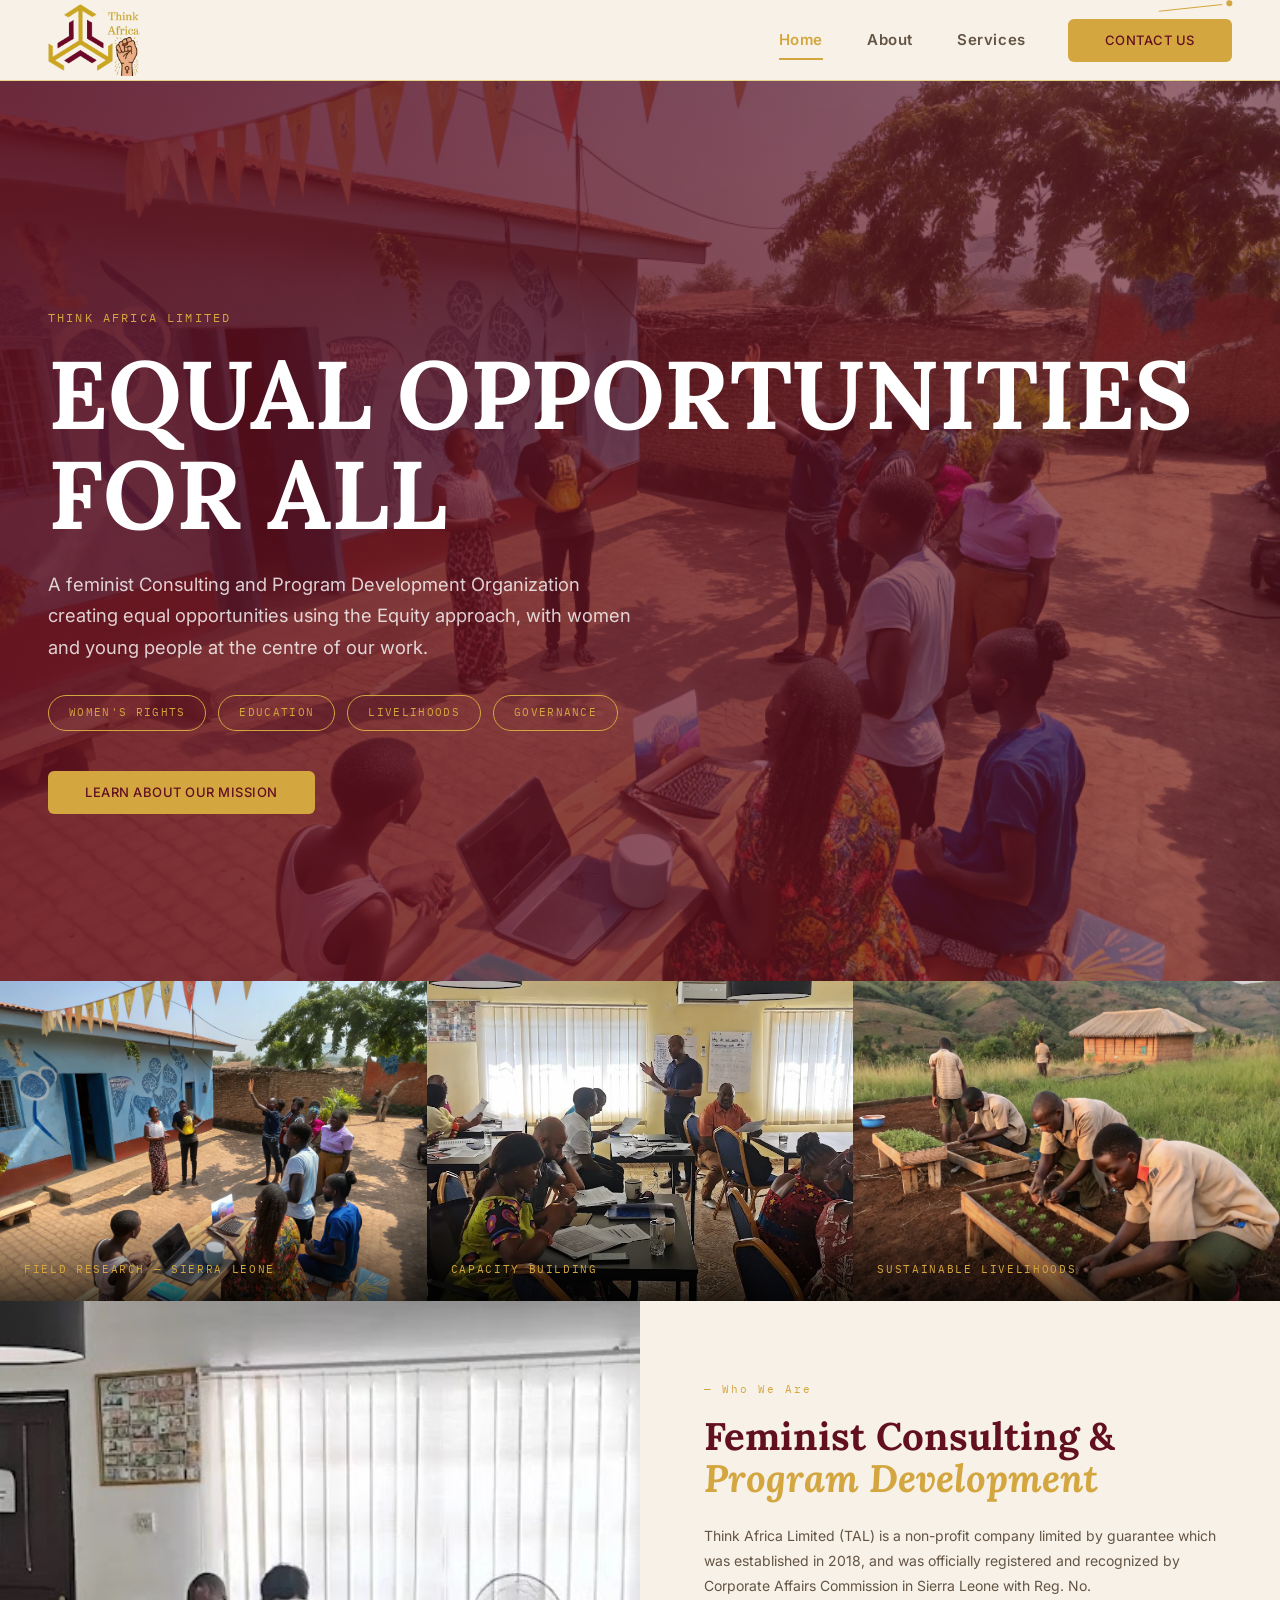
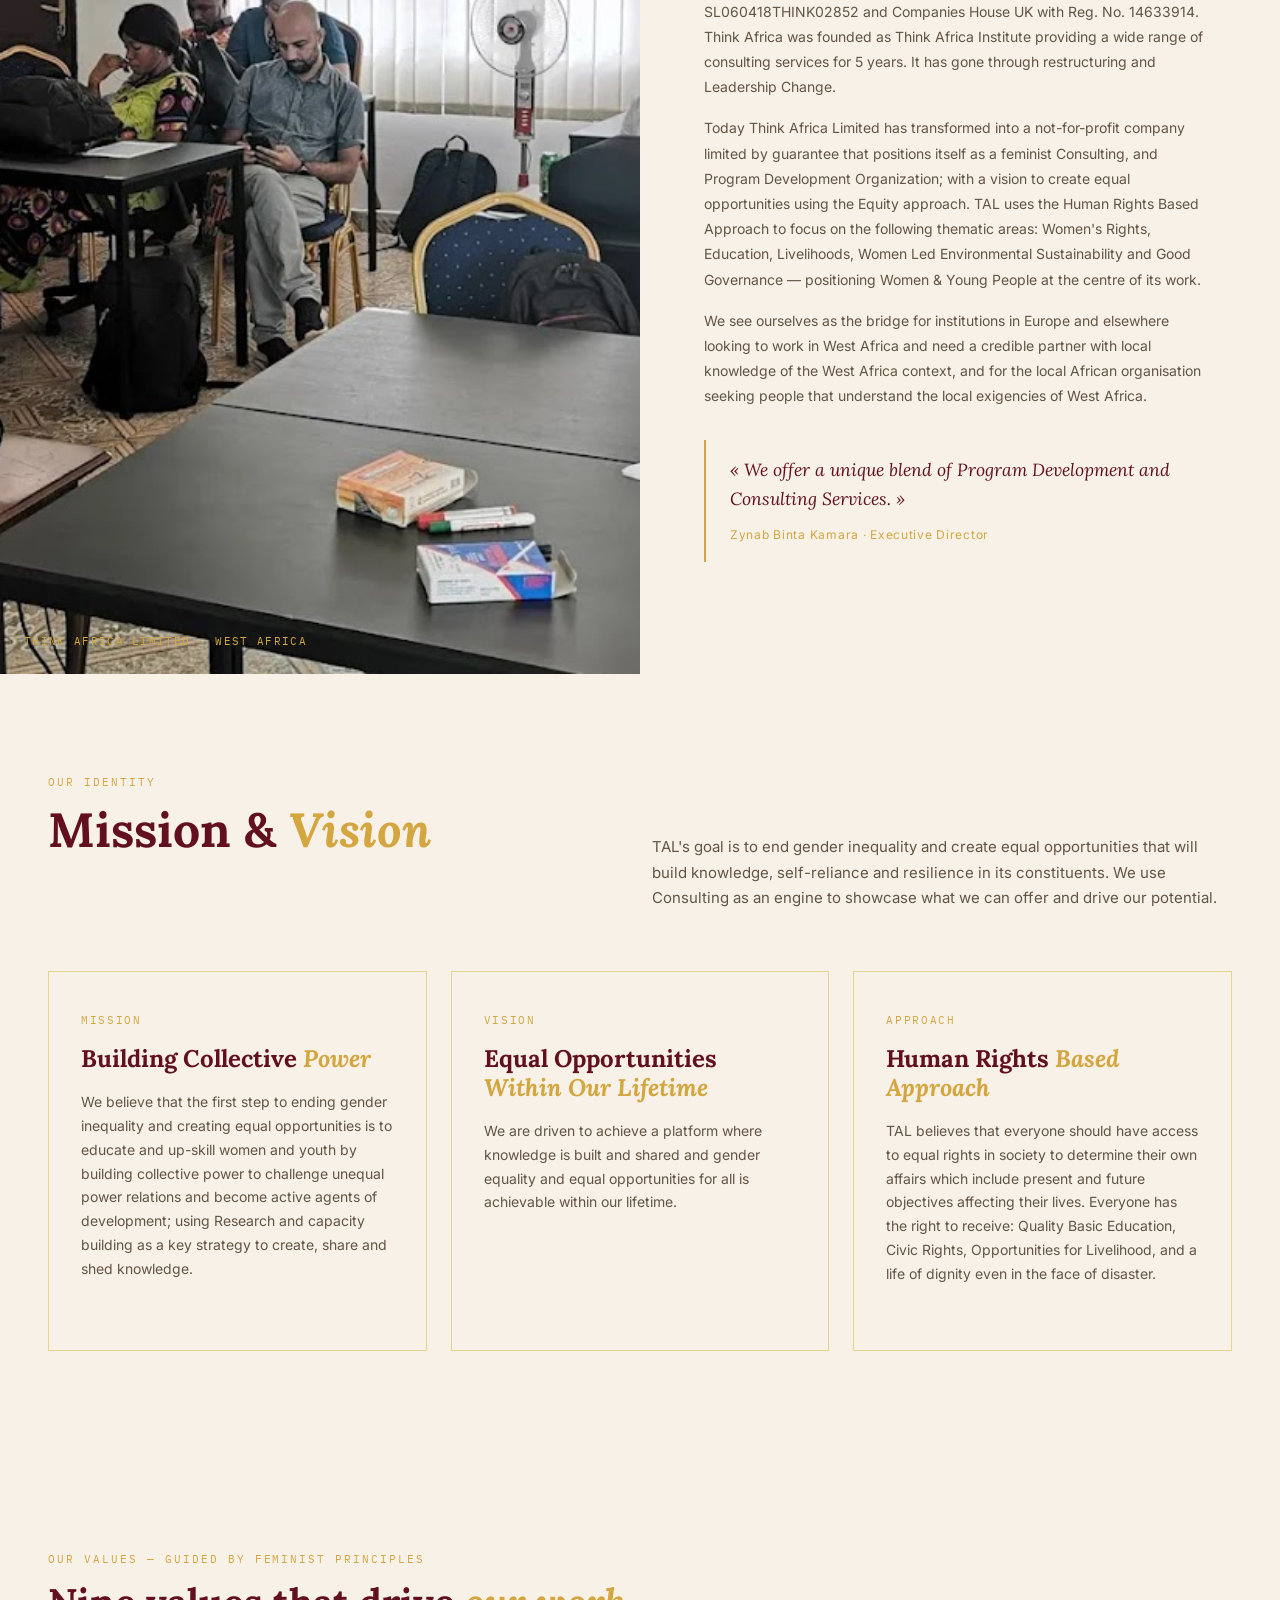
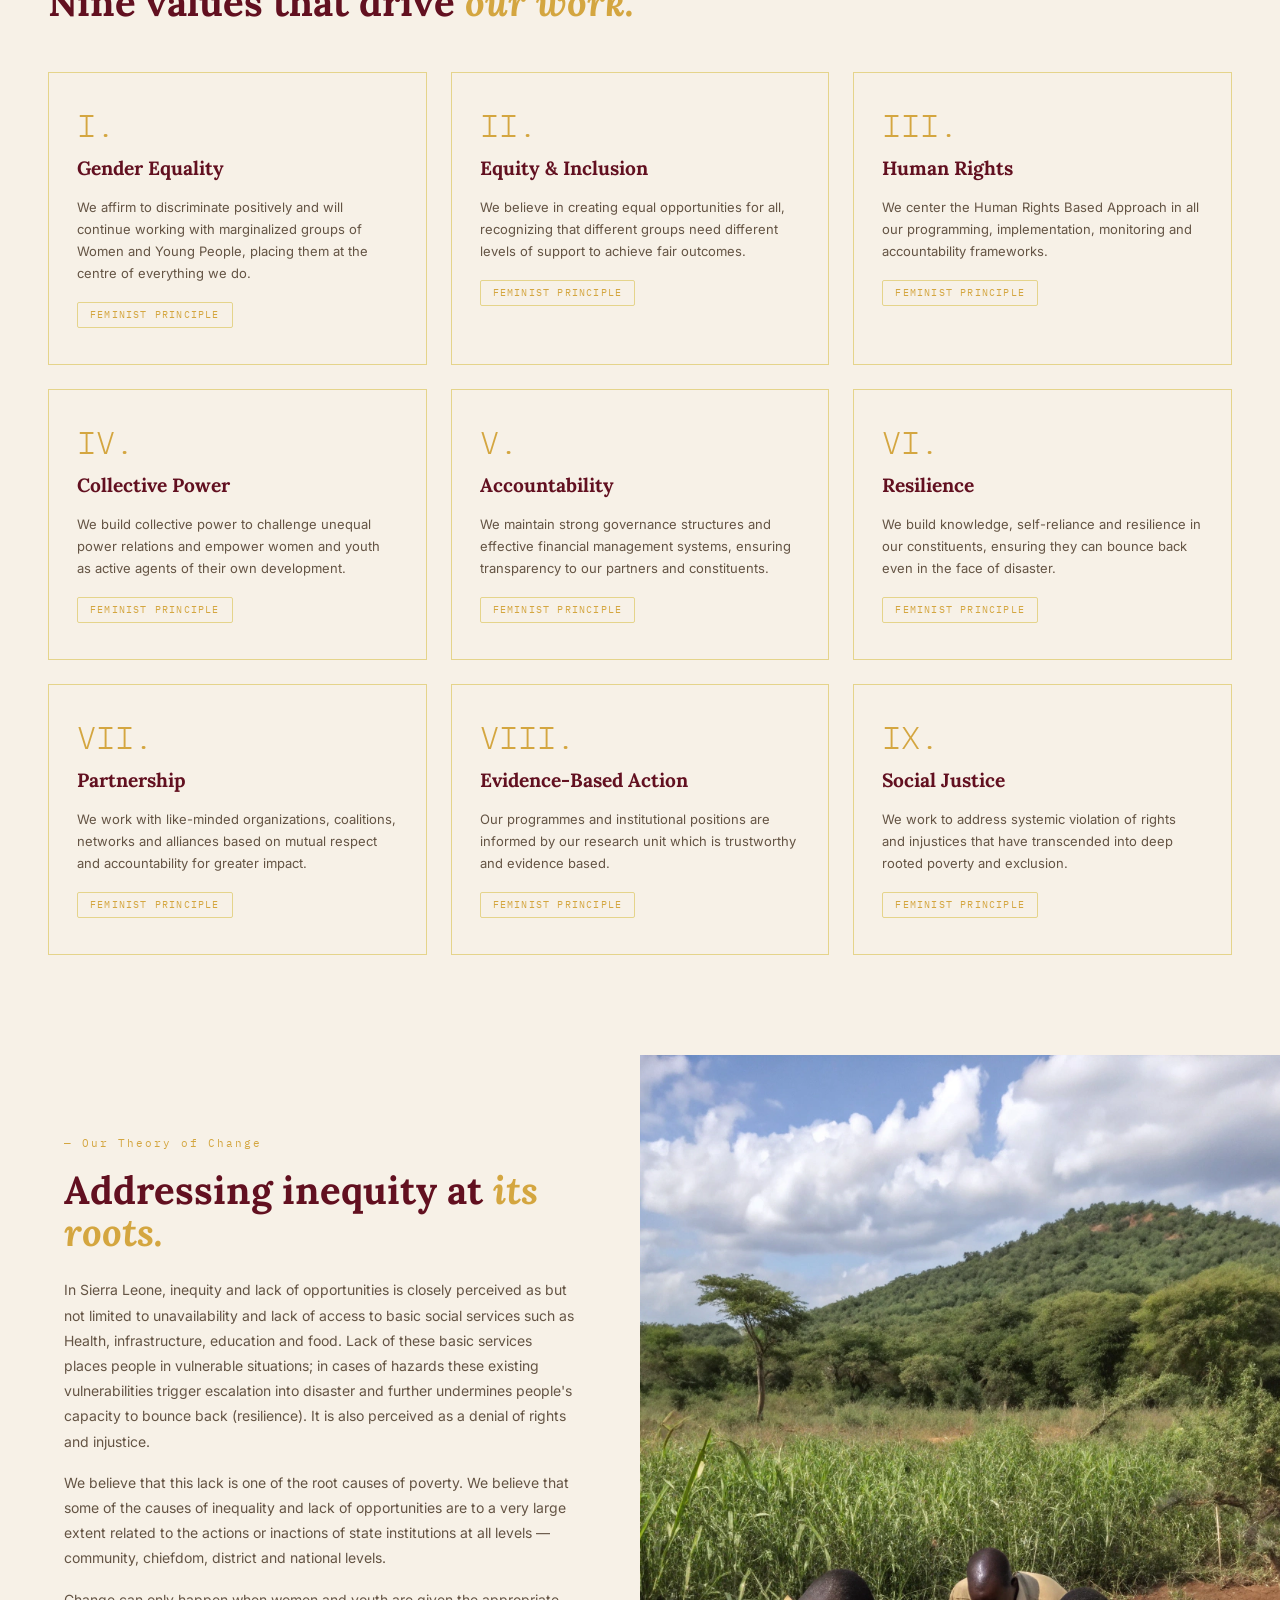
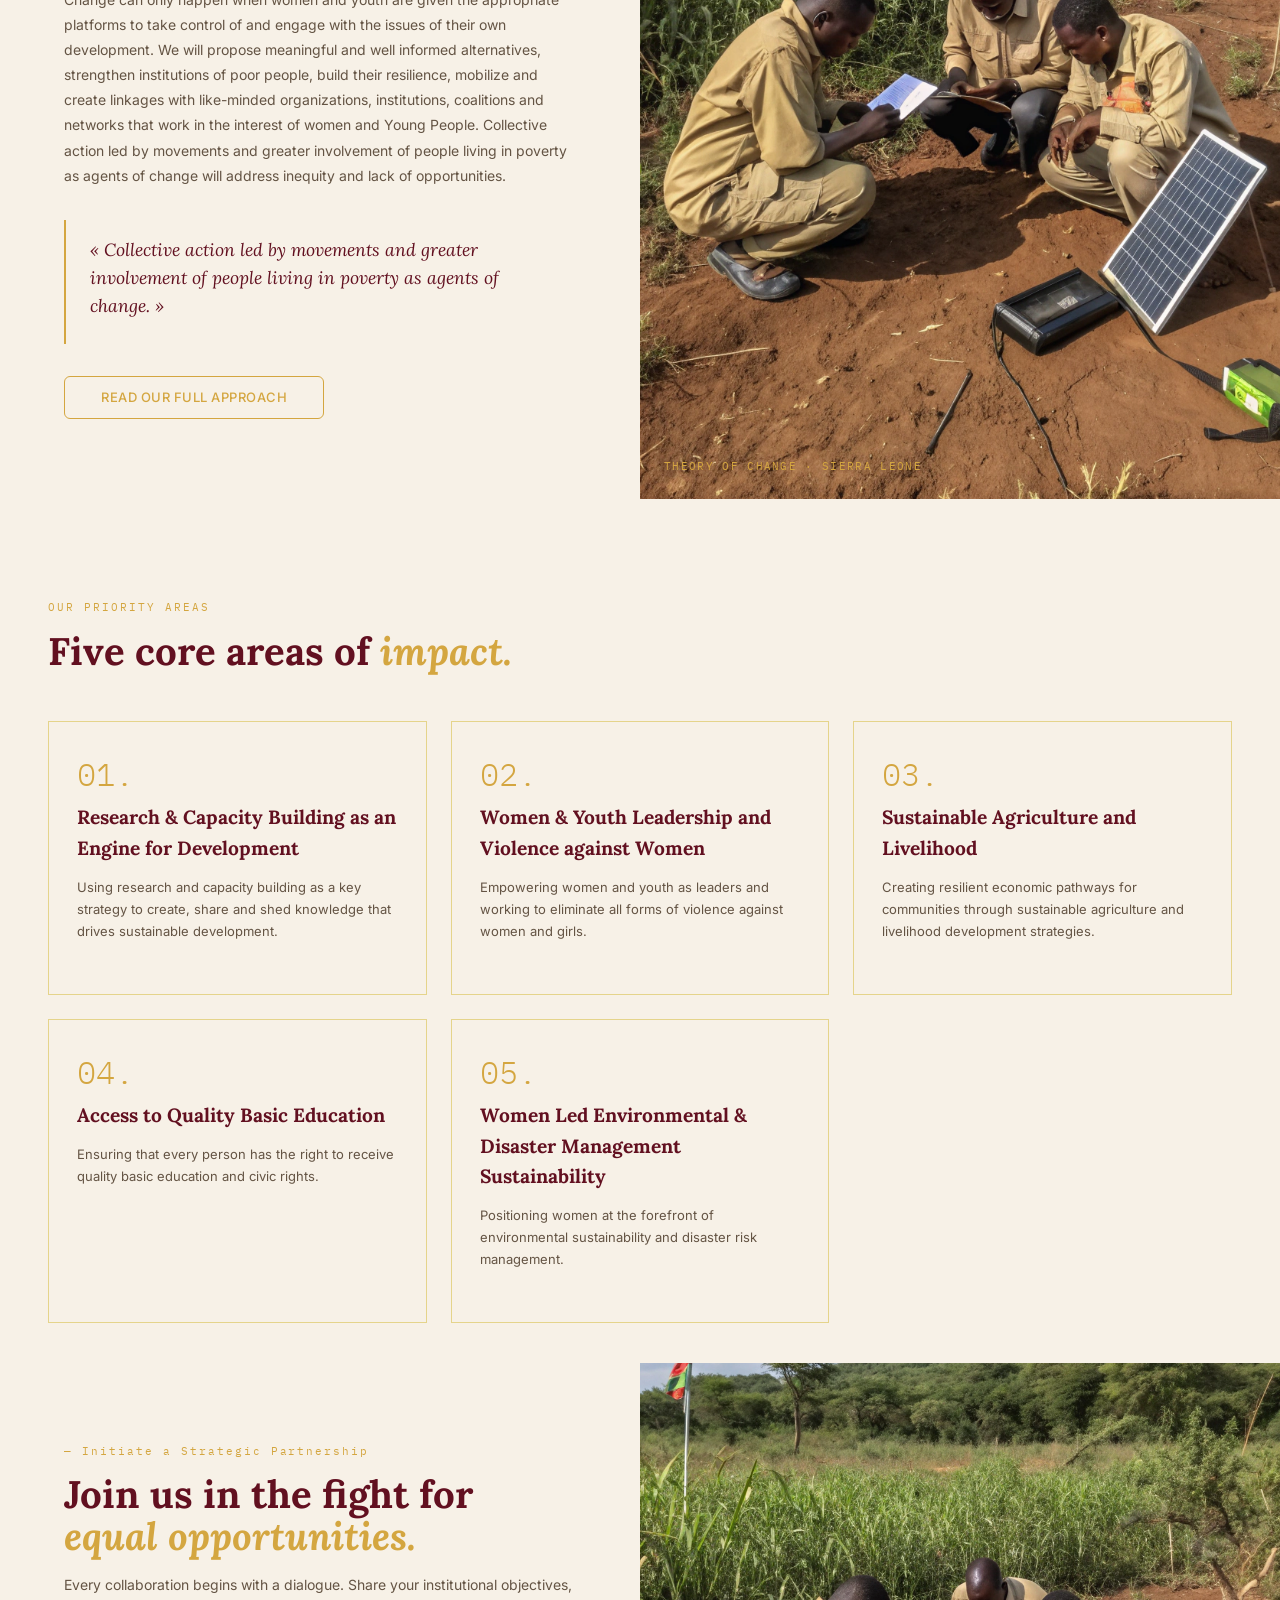
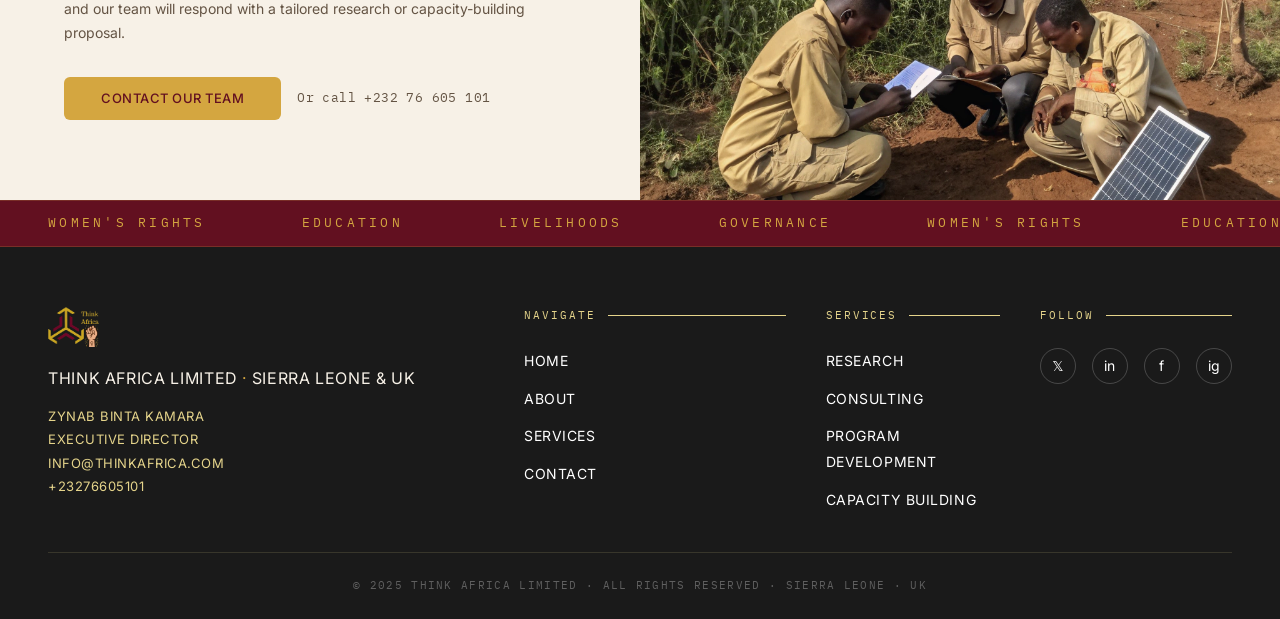
==== index.html @ 0feefad4 "Rebrand site to Think Africa Limited (TAL) with new organizational identity, mission, values, priori" ====
<!DOCTYPE html>
<html lang="en">
<head>
  <meta charset="UTF-8">
  <meta name="viewport" content="width=device-width, initial-scale=1.0">
  <meta name="theme-color" content="#F7F1E7">
  <title>Think Africa Limited - Feminist Consulting & Program Development</title>
  <meta name="description" content="Think Africa Limited (TAL) is a feminist consulting and program development organization creating equal opportunities using the Equity approach across West Africa.">
  <link rel="icon" type="image/png" href="images/logo.png">
  <link rel="preconnect" href="https://fonts.googleapis.com">
  <link rel="preconnect" href="https://fonts.gstatic.com" crossorigin>
  <link href="https://fonts.googleapis.com/css2?family=Inter:wght@400;500;600;700&family=Lora:ital,wght@0,400..700;1,400..700&family=IBM+Plex+Mono:wght@300;400;500;600;700&display=swap" rel="stylesheet">
  <link rel="stylesheet" href="styles.css">
</head>
<body>

  <!-- Header -->
  <header class="site-header" id="siteHeader">
    <div class="header-inner">
      <div class="header-logo">
        <a href="index.html" aria-label="Think Africa Limited">
          <img src="images/logo.png" alt="Think Africa Limited">
        </a>
        <button class="hamburger" id="hamburger" aria-label="Toggle menu">
          <span></span><span></span><span></span>
        </button>
      </div>
      <nav class="header-nav" id="desktopNav">
        <a href="index.html" class="nav-link active">Home</a>
        <a href="about.html" class="nav-link">About</a>
        <a href="services.html" class="nav-link">Services</a>
        <a href="contact.html" class="btn btn-gold nav-btn">Contact Us</a>
      </nav>
      <div class="header-deco">
        <span class="line"></span>
        <span class="dot"></span>
      </div>
    </div>
  </header>

  <!-- Mobile Menu -->
  <div class="mobile-menu" id="mobileMenu">
    <a href="index.html">Home</a>
    <a href="about.html">About</a>
    <a href="services.html">Services</a>
    <a href="contact.html">Contact</a>
  </div>

  <!-- Hero -->
  <section class="hero">
    <div class="hero-bg">
      <img src="images/hero-bg.jpg" alt="Think Africa Limited team" fetchpriority="high">
    </div>
    <div class="hero-overlay"></div>
    <div class="hero-content">
      <span class="hero-label">THINK AFRICA LIMITED</span>
      <h1>EQUAL OPPORTUNITIES<br>FOR ALL</h1>
      <p>A feminist Consulting and Program Development Organization creating equal opportunities using the Equity approach, with women and young people at the centre of our work.</p>
      <div class="hero-tags">
        <span class="hero-tag">WOMEN'S RIGHTS</span>
        <span class="hero-tag">EDUCATION</span>
        <span class="hero-tag">LIVELIHOODS</span>
        <span class="hero-tag">GOVERNANCE</span>
      </div>
      <div class="hero-actions">
        <a href="about.html" class="btn btn-gold">Learn About Our Mission</a>
      </div>
    </div>
  </section>

  <!-- Featured Images -->
  <div class="featured-grid">
    <div class="featured-card">
      <img src="images/hero-bg.jpg" alt="Think Africa team conducting field research in Sierra Leone" loading="lazy">
      <div class="featured-label"><span>field research — sierra leone</span></div>
    </div>
    <div class="featured-card">
      <img src="images/img8.webp" alt="Capacity building workshop for women and youth" loading="lazy">
      <div class="featured-label"><span>capacity building</span></div>
    </div>
    <div class="featured-card">
      <img src="images/featured-livelihoods.jpg" alt="Sustainable agriculture and livelihoods project" loading="lazy">
      <div class="featured-label"><span>sustainable livelihoods</span></div>
    </div>
  </div>

  <!-- Who We Are -->
  <div class="dna-section">
    <div class="dna-image">
      <img src="images/dna-image.jpg" alt="Think Africa Limited team in Sierra Leone" loading="lazy">
      <span class="dna-image-caption">Think Africa Limited &middot; West Africa</span>
    </div>
    <div class="dna-content">
      <span class="dna-label">— Who We Are</span>
      <h2>Feminist Consulting &amp; <em>Program Development</em></h2>
      <p>Think Africa Limited (TAL) is a non-profit company limited by guarantee which was established in 2018, and was officially registered and recognized by Corporate Affairs Commission in Sierra Leone with Reg. No. SL060418THINK02852 and Companies House UK with Reg. No. 14633914. Think Africa was founded as Think Africa Institute providing a wide range of consulting services for 5 years. It has gone through restructuring and Leadership Change.</p>
      <p>Today Think Africa Limited has transformed into a not-for-profit company limited by guarantee that positions itself as a feminist Consulting, and Program Development Organization; with a vision to create equal opportunities using the Equity approach. TAL uses the Human Rights Based Approach to focus on the following thematic areas: Women's Rights, Education, Livelihoods, Women Led Environmental Sustainability and Good Governance — positioning Women &amp; Young People at the centre of its work.</p>
      <p>We see ourselves as the bridge for institutions in Europe and elsewhere looking to work in West Africa and need a credible partner with local knowledge of the West Africa context, and for the local African organisation seeking people that understand the local exigencies of West Africa.</p>
      <div class="dna-quote">
        <blockquote>&laquo; We offer a unique blend of Program Development and Consulting Services. &raquo;</blockquote>
        <cite>Zynab Binta Kamara &middot; Executive Director</cite>
      </div>
    </div>
  </div>

  <!-- Mission & Vision -->
  <div class="pillars">
    <div class="pillars-header">
      <div class="pillars-header-left">
        <span class="number">OUR IDENTITY</span>
        <h2>Mission &amp; <em>Vision</em></h2>
      </div>
      <div class="pillars-header-right">
        <p>TAL's goal is to end gender inequality and create equal opportunities that will build knowledge, self-reliance and resilience in its constituents. We use Consulting as an engine to showcase what we can offer and drive our potential.</p>
      </div>
    </div>
    <div class="pillars-grid">
      <div class="pillar-card">
        <span class="pillar-number">MISSION</span>
        <h3>Building Collective <em>Power</em></h3>
        <p>We believe that the first step to ending gender inequality and creating equal opportunities is to educate and up-skill women and youth by building collective power to challenge unequal power relations and become active agents of development; using Research and capacity building as a key strategy to create, share and shed knowledge.</p>
      </div>
      <div class="pillar-card">
        <span class="pillar-number">VISION</span>
        <h3>Equal Opportunities <em>Within Our Lifetime</em></h3>
        <p>We are driven to achieve a platform where knowledge is built and shared and gender equality and equal opportunities for all is achievable within our lifetime.</p>
      </div>
      <div class="pillar-card">
        <span class="pillar-number">APPROACH</span>
        <h3>Human Rights <em>Based Approach</em></h3>
        <p>TAL believes that everyone should have access to equal rights in society to determine their own affairs which include present and future objectives affecting their lives. Everyone has the right to receive: Quality Basic Education, Civic Rights, Opportunities for Livelihood, and a life of dignity even in the face of disaster.</p>
      </div>
    </div>
  </div>

  <!-- Our Values -->
  <div class="expertise">
    <span class="section-label">Our Values — guided by feminist principles</span>
    <h2>Nine values that drive <em>our work.</em></h2>
    <div class="expertise-grid">
      <div class="expertise-card">
        <span class="numeral">I.</span>
        <h3>Gender Equality</h3>
        <p>We affirm to discriminate positively and will continue working with marginalized groups of Women and Young People, placing them at the centre of everything we do.</p>
        <span class="focus-tag">Feminist Principle</span>
      </div>
      <div class="expertise-card">
        <span class="numeral">II.</span>
        <h3>Equity &amp; Inclusion</h3>
        <p>We believe in creating equal opportunities for all, recognizing that different groups need different levels of support to achieve fair outcomes.</p>
        <span class="focus-tag">Feminist Principle</span>
      </div>
      <div class="expertise-card">
        <span class="numeral">III.</span>
        <h3>Human Rights</h3>
        <p>We center the Human Rights Based Approach in all our programming, implementation, monitoring and accountability frameworks.</p>
        <span class="focus-tag">Feminist Principle</span>
      </div>
      <div class="expertise-card">
        <span class="numeral">IV.</span>
        <h3>Collective Power</h3>
        <p>We build collective power to challenge unequal power relations and empower women and youth as active agents of their own development.</p>
        <span class="focus-tag">Feminist Principle</span>
      </div>
      <div class="expertise-card">
        <span class="numeral">V.</span>
        <h3>Accountability</h3>
        <p>We maintain strong governance structures and effective financial management systems, ensuring transparency to our partners and constituents.</p>
        <span class="focus-tag">Feminist Principle</span>
      </div>
      <div class="expertise-card">
        <span class="numeral">VI.</span>
        <h3>Resilience</h3>
        <p>We build knowledge, self-reliance and resilience in our constituents, ensuring they can bounce back even in the face of disaster.</p>
        <span class="focus-tag">Feminist Principle</span>
      </div>
      <div class="expertise-card">
        <span class="numeral">VII.</span>
        <h3>Partnership</h3>
        <p>We work with like-minded organizations, coalitions, networks and alliances based on mutual respect and accountability for greater impact.</p>
        <span class="focus-tag">Feminist Principle</span>
      </div>
      <div class="expertise-card">
        <span class="numeral">VIII.</span>
        <h3>Evidence-Based Action</h3>
        <p>Our programmes and institutional positions are informed by our research unit which is trustworthy and evidence based.</p>
        <span class="focus-tag">Feminist Principle</span>
      </div>
      <div class="expertise-card">
        <span class="numeral">IX.</span>
        <h3>Social Justice</h3>
        <p>We work to address systemic violation of rights and injustices that have transcended into deep rooted poverty and exclusion.</p>
        <span class="focus-tag">Feminist Principle</span>
      </div>
    </div>
  </div>

  <!-- Theory of Change -->
  <div class="dna-section">
    <div class="dna-content">
      <span class="dna-label">— Our Theory of Change</span>
      <h2>Addressing inequity at <em>its roots.</em></h2>
      <p>In Sierra Leone, inequity and lack of opportunities is closely perceived as but not limited to unavailability and lack of access to basic social services such as Health, infrastructure, education and food. Lack of these basic services places people in vulnerable situations; in cases of hazards these existing vulnerabilities trigger escalation into disaster and further undermines people's capacity to bounce back (resilience). It is also perceived as a denial of rights and injustice.</p>
      <p>We believe that this lack is one of the root causes of poverty. We believe that some of the causes of inequality and lack of opportunities are to a very large extent related to the actions or inactions of state institutions at all levels — community, chiefdom, district and national levels.</p>
      <p>Change can only happen when women and youth are given the appropriate platforms to take control of and engage with the issues of their own development. We will propose meaningful and well informed alternatives, strengthen institutions of poor people, build their resilience, mobilize and create linkages with like-minded organizations, institutions, coalitions and networks that work in the interest of women and Young People. Collective action led by movements and greater involvement of people living in poverty as agents of change will address inequity and lack of opportunities.</p>
      <div class="dna-quote">
        <blockquote>&laquo; Collective action led by movements and greater involvement of people living in poverty as agents of change. &raquo;</blockquote>
      </div>
      <a href="about.html" class="btn btn-outline">Read Our Full Approach</a>
    </div>
    <div class="dna-image">
      <img src="images/cta-image.jpg" alt="Community engagement session in Sierra Leone" loading="lazy">
      <span class="dna-image-caption">Theory of Change &middot; Sierra Leone</span>
    </div>
  </div>

  <!-- Priority Areas -->
  <div class="expertise" style="padding-bottom:40px;">
    <span class="section-label">Our Priority Areas</span>
    <h2>Five core areas of <em>impact.</em></h2>
    <div class="expertise-grid">
      <div class="expertise-card">
        <span class="numeral">01.</span>
        <h3>Research &amp; Capacity Building as an Engine for Development</h3>
        <p>Using research and capacity building as a key strategy to create, share and shed knowledge that drives sustainable development.</p>
      </div>
      <div class="expertise-card">
        <span class="numeral">02.</span>
        <h3>Women &amp; Youth Leadership and Violence against Women</h3>
        <p>Empowering women and youth as leaders and working to eliminate all forms of violence against women and girls.</p>
      </div>
      <div class="expertise-card">
        <span class="numeral">03.</span>
        <h3>Sustainable Agriculture and Livelihood</h3>
        <p>Creating resilient economic pathways for communities through sustainable agriculture and livelihood development strategies.</p>
      </div>
      <div class="expertise-card">
        <span class="numeral">04.</span>
        <h3>Access to Quality Basic Education</h3>
        <p>Ensuring that every person has the right to receive quality basic education and civic rights.</p>
      </div>
      <div class="expertise-card">
        <span class="numeral">05.</span>
        <h3>Women Led Environmental &amp; Disaster Management Sustainability</h3>
        <p>Positioning women at the forefront of environmental sustainability and disaster risk management.</p>
      </div>
    </div>
  </div>

  <!-- CTA Banner -->
  <div class="cta-banner">
    <div class="cta-content">
      <span class="label-mono">— Initiate a Strategic Partnership</span>
      <h2>Join us in the fight for <em>equal opportunities.</em></h2>
      <p>Every collaboration begins with a dialogue. Share your institutional objectives, and our team will respond with a tailored research or capacity-building proposal.</p>
      <div class="cta-actions">
        <a href="contact.html" class="btn btn-gold">Contact Our Team</a>
        <a href="tel:+23276605101" class="cta-phone">Or call +232 76 605 101</a>
      </div>
    </div>
    <div class="cta-image">
      <img src="images/cta-image.jpg" alt="Think Africa team in the field" loading="lazy">
    </div>
  </div>

  <!-- Ticker -->
  <div class="ticker-wrap">
    <div class="ticker-track" id="tickerTrack">
      <span class="ticker-item">WOMEN'S RIGHTS</span>
      <span class="ticker-item">EDUCATION</span>
      <span class="ticker-item">LIVELIHOODS</span>
      <span class="ticker-item">GOVERNANCE</span>
      <span class="ticker-item">WOMEN'S RIGHTS</span>
      <span class="ticker-item">EDUCATION</span>
      <span class="ticker-item">LIVELIHOODS</span>
      <span class="ticker-item">GOVERNANCE</span>
    </div>
  </div>

  <!-- Footer -->
  <footer class="site-footer">
    <div class="footer-inner">
      <div class="footer-grid">
        <div class="footer-brand">
          <a href="index.html"><img src="images/logo.png" alt="Think Africa Limited" loading="lazy"></a>
          <p class="org-name">THINK AFRICA LIMITED <span class="sep">&middot;</span> SIERRA LEONE &amp; UK</p>
          <address>
            ZYNAB BINTA KAMARA<br>
            EXECUTIVE DIRECTOR<br>
            INFO@THINKAFRICA.COM<br>
            +23276605101
          </address>
        </div>
        <div>
          <div class="footer-col-header">
            <span>NAVIGATE</span>
            <span class="line"></span>
          </div>
          <ul class="footer-nav-list">
            <li><a href="index.html">Home</a></li>
            <li><a href="about.html">About</a></li>
            <li><a href="services.html">Services</a></li>
            <li><a href="contact.html">Contact</a></li>
          </ul>
        </div>
        <div>
          <div class="footer-col-header">
            <span>SERVICES</span>
            <span class="line"></span>
          </div>
          <ul class="footer-nav-list">
            <li><a href="services.html">Research</a></li>
            <li><a href="services.html">Consulting</a></li>
            <li><a href="services.html">Program Development</a></li>
            <li><a href="services.html">Capacity Building</a></li>
          </ul>
        </div>
        <div>
          <div class="footer-col-header">
            <span>FOLLOW</span>
            <span class="line"></span>
          </div>
          <div class="footer-social-links">
            <a href="#" aria-label="Twitter">&#120143;</a>
            <a href="#" aria-label="LinkedIn">in</a>
            <a href="#" aria-label="Facebook">f</a>
            <a href="#" aria-label="Instagram">ig</a>
          </div>
        </div>
      </div>
      <div class="footer-bottom">
        <p>&copy; 2025 THINK AFRICA LIMITED &middot; ALL RIGHTS RESERVED &middot; SIERRA LEONE &middot; UK</p>
      </div>
    </div>
  </footer>

  <div id="toast" class="toast"></div>

  <script src="app.js"></script>
</body>
</html>
---- styles.css ----
*, *::before, *::after {
  margin: 0;
  padding: 0;
  box-sizing: border-box;
}

:root {
  --cream: #F7F1E7;
  --brown: #645444;
  --gold: #D4A640;
  --gold-hover: #c49a38;
  --burgundy: #621020;
  --border-gold: #E5D48B;
  --font-serif: 'Lora', Georgia, serif;
  --font-sans: 'Inter', system-ui, -apple-system, sans-serif;
  --font-mono: 'IBM Plex Mono', monospace;
  --max-w: 1440px;
  --max-w-narrow: 1080px;
}

html {
  scroll-behavior: smooth;
  -webkit-text-size-adjust: 100%;
  text-size-adjust: 100%;
}

body {
  font-family: var(--font-sans);
  background: var(--cream);
  color: var(--brown);
  line-height: 1.6;
  overflow-x: hidden;
  -webkit-font-smoothing: antialiased;
  -moz-osx-font-smoothing: grayscale;
}

img {
  max-width: 100%;
  height: auto;
  display: block;
}

a {
  text-decoration: none;
  color: inherit;
}

.container {
  max-width: var(--max-w);
  margin: 0 auto;
  padding: 0 24px;
}

.container-narrow {
  max-width: var(--max-w-narrow);
  margin: 0 auto;
  padding: 0 24px;
}

.section-padding {
  padding: 80px 0;
}

@media (min-width: 768px) {
  .container, .container-narrow {
    padding: 0 48px;
  }
  .section-padding {
    padding: 100px 0;
  }
}

/* ---- Typography ---- */
.font-serif {
  font-family: var(--font-serif);
}

.font-sans {
  font-family: var(--font-sans);
}

.font-mono {
  font-family: var(--font-mono);
}

.section-label {
  font-family: var(--font-mono);
  font-size: 11px;
  letter-spacing: 0.18em;
  text-transform: uppercase;
  color: var(--gold);
  display: block;
  margin-bottom: 12px;
}

.section-label-light {
  color: var(--border-gold);
}

/* ---- Header / Nav ---- */
.site-header {
  position: sticky;
  top: 0;
  z-index: 50;
  width: 100%;
  background: var(--cream);
  border-bottom: 1px solid var(--border-gold);
  transition: all 0.3s;
}

.header-inner {
  max-width: var(--max-w);
  margin: 0 auto;
  height: 64px;
  padding: 0 24px;
  display: grid;
  grid-template-columns: repeat(12, 1fr);
  align-items: center;
}

@media (min-width: 768px) {
  .header-inner {
    height: 80px;
    padding: 0 48px;
  }
}

.header-logo {
  grid-column: span 6;
  display: flex;
  align-items: center;
  justify-content: space-between;
}

@media (min-width: 768px) {
  .header-logo {
    grid-column: span 3;
    justify-content: flex-start;
  }
}

@media (min-width: 768px) {
  .header-logo {
    grid-column: span 3;
  }
}

.header-logo img {
  height: 52px;
  width: auto;
}

@media (min-width: 768px) {
  .header-logo img {
    height: 72px;
  }
}

.header-nav {
  display: none;
}

@media (min-width: 768px) {
  .header-nav {
    display: flex;
    grid-column: span 9;
    align-items: center;
    justify-content: flex-end;
    gap: 8px;
  }
}

.header-nav .nav-link {
  font-family: var(--font-sans);
  font-size: 15px;
  font-weight: 600;
  color: var(--brown);
  letter-spacing: 0.04em;
  transition: color 0.2s;
  position: relative;
  padding: 8px 18px;
}

.header-nav .nav-link::after {
  content: '';
  position: absolute;
  bottom: 0;
  left: 18px;
  right: 18px;
  height: 2px;
  background: var(--gold);
  transform: scaleX(0);
  transition: transform 0.25s ease;
}

.header-nav .nav-link:hover {
  color: var(--gold);
}

.header-nav .nav-link:hover::after {
  transform: scaleX(1);
}

.header-nav .nav-link.active {
  color: var(--gold);
}

.header-nav .nav-link.active::after {
  transform: scaleX(1);
}

.header-nav .nav-btn {
  margin-left: 16px;
}

.header-deco {
  display: none;
  position: absolute;
  top: 0;
  right: 48px;
  align-items: center;
  gap: 4px;
  pointer-events: none;
  transform: rotate(-6deg);
  transform-origin: right top;
}

@media (min-width: 768px) {
  .header-deco {
    display: flex;
  }
}

.header-deco span {
  display: block;
}

.header-deco .line {
  width: 64px;
  height: 1px;
  background: var(--gold);
}

.header-deco .dot {
  width: 6px;
  height: 6px;
  background: var(--gold);
  border-radius: 50%;
}

/* ---- Buttons ---- */
.btn {
  display: inline-flex;
  align-items: center;
  justify-content: center;
  gap: 8px;
  white-space: nowrap;
  font-family: var(--font-sans);
  font-size: 13px;
  font-weight: 500;
  letter-spacing: 0.04em;
  text-transform: uppercase;
  padding: 14px 24px;
  border-radius: 6px;
  border: 1.5px solid transparent;
  cursor: pointer;
  transition: all 0.2s;
  line-height: 1;
}

@media (min-width: 768px) {
  .btn {
    padding: 14px 36px;
  }
}

.btn-gold {
  background: var(--gold);
  color: var(--burgundy);
}

.btn-gold:hover {
  background: var(--gold-hover);
}

.btn-outline {
  background: transparent;
  color: var(--gold);
  border-color: var(--gold);
}

.btn-outline:hover {
  background: var(--gold);
  color: var(--burgundy);
}

.btn-link {
  font-family: var(--font-sans);
  font-size: 12px;
  letter-spacing: 0.06em;
  text-transform: uppercase;
  color: var(--gold);
  display: inline-flex;
  align-items: center;
  gap: 8px;
  transition: color 0.2s;
}

.btn-link:hover {
  color: var(--gold-hover);
}

/* ---- Hero ---- */
.hero {
  min-height: 100vh;
  display: flex;
  align-items: center;
  position: relative;
  overflow: hidden;
}

.hero-bg {
  position: absolute;
  inset: 0;
}

.hero-bg img {
  width: 100%;
  height: 100%;
  object-fit: cover;
}

.hero-overlay {
  position: absolute;
  inset: 0;
  background: linear-gradient(to right, rgba(98,16,32,0.85) 0%, rgba(98,16,32,0.6) 100%);
}

.hero-content {
  position: relative;
  z-index: 2;
  max-width: var(--max-w);
  margin: 0 auto;
  padding: 120px 24px 80px;
  width: 100%;
}

@media (min-width: 768px) {
  .hero-content {
    padding: 160px 48px 100px;
  }
}

.hero-label {
  font-family: var(--font-mono);
  font-size: 12px;
  letter-spacing: 0.18em;
  color: var(--gold);
  margin-bottom: 16px;
  display: block;
}

.hero h1 {
  font-family: var(--font-serif);
  font-size: clamp(2.8rem, 8vw, 6rem);
  font-weight: 700;
  color: #fff;
  line-height: 1.05;
  margin-bottom: 24px;
}

.hero p {
  font-family: var(--font-sans);
  font-size: clamp(1rem, 2vw, 1.15rem);
  color: rgba(255,255,255,0.8);
  max-width: 600px;
  line-height: 1.7;
  margin-bottom: 32px;
}

.hero-tags {
  display: flex;
  flex-wrap: wrap;
  gap: 12px;
  margin-bottom: 40px;
}

.hero-tag {
  font-family: var(--font-mono);
  font-size: 11px;
  letter-spacing: 0.12em;
  color: var(--gold);
  border: 1px solid var(--gold);
  padding: 8px 20px;
  border-radius: 100px;
  text-transform: uppercase;
}

.hero-actions {
  display: flex;
  flex-wrap: wrap;
  gap: 16px;
  align-items: center;
}

/* ---- Featured Images ---- */
.featured-grid {
  display: grid;
  grid-template-columns: 1fr;
}

@media (min-width: 768px) {
  .featured-grid {
    grid-template-columns: repeat(3, 1fr);
  }
}

.featured-card {
  position: relative;
  overflow: hidden;
  aspect-ratio: 4/3;
}

.featured-card img {
  width: 100%;
  height: 100%;
  object-fit: cover;
  transition: transform 0.6s ease;
}

.featured-card:hover img {
  transform: scale(1.05);
}

.featured-label {
  position: absolute;
  bottom: 0;
  left: 0;
  right: 0;
  padding: 40px 24px 20px;
  background: linear-gradient(to top, rgba(0,0,0,0.7), transparent);
}

.featured-label span {
  font-family: var(--font-mono);
  font-size: 11px;
  letter-spacing: 0.15em;
  text-transform: uppercase;
  color: var(--gold);
}

/* ---- Partners ---- */
.partners-section {
  padding: 48px 24px;
  text-align: center;
}

@media (min-width: 768px) {
  .partners-section {
    padding: 64px 48px;
  }
}

.partners-label {
  font-family: var(--font-sans);
  font-size: 12px;
  letter-spacing: 0.2em;
  text-transform: uppercase;
  color: var(--gold);
  margin-bottom: 40px;
}

.partners-label::before {
  content: '[ ';
  color: rgba(212,166,64,0.4);
}

.partners-label::after {
  content: ' ]';
  color: rgba(212,166,64,0.4);
}

.partners-logos {
  display: grid;
  grid-template-columns: repeat(3, 1fr);
  gap: 24px;
  align-items: center;
  max-width: var(--max-w-narrow);
  margin: 0 auto;
}

@media (min-width: 768px) {
  .partners-logos {
    display: flex;
    flex-direction: row;
    justify-content: space-between;
    gap: 32px;
  }
}

.partner-logo {
  display: flex;
  align-items: center;
  justify-content: center;
  opacity: 0.6;
  filter: grayscale(1);
  transition: all 0.25s;
}

.partner-logo:hover {
  opacity: 1;
  filter: grayscale(0);
  transform: scale(1.05);
}

.partner-logo img {
  height: 28px;
  width: auto;
  max-width: 120px;
  object-fit: contain;
}

@media (min-width: 768px) {
  .partner-logo img {
    height: 32px;
    max-width: 140px;
  }
}

/* ---- Core Pillars ---- */
.pillars {
  padding: 80px 24px;
}

@media (min-width: 768px) {
  .pillars {
    padding: 100px 48px;
  }
}

.pillars-header {
  max-width: var(--max-w);
  margin: 0 auto 60px;
  display: grid;
  grid-template-columns: 1fr;
  gap: 24px;
}

@media (min-width: 768px) {
  .pillars-header {
    grid-template-columns: 1fr 1fr;
  }
}

.pillars-header-left .number {
  font-family: var(--font-mono);
  font-size: 11px;
  letter-spacing: 0.18em;
  color: var(--gold);
  margin-bottom: 12px;
  display: block;
}

.pillars-header-left h2 {
  font-family: var(--font-serif);
  font-size: clamp(2rem, 4vw, 3rem);
  font-weight: 700;
  line-height: 1.1;
  color: var(--burgundy);
}

.pillars-header-left h2 em {
  font-style: italic;
  color: var(--gold);
}

.pillars-header-right p {
  font-size: 15px;
  line-height: 1.7;
  color: var(--brown);
  margin-top: 40px;
}

@media (min-width: 768px) {
  .pillars-header-right p {
    margin-top: 60px;
  }
}

.pillars-grid {
  max-width: var(--max-w);
  margin: 0 auto;
  display: grid;
  grid-template-columns: 1fr;
  gap: 32px;
}

@media (min-width: 768px) {
  .pillars-grid {
    grid-template-columns: repeat(3, 1fr);
    gap: 24px;
  }
}

.pillar-card {
  border: 1px solid var(--border-gold);
  padding: 40px 32px;
  position: relative;
  transition: all 0.3s;
}

.pillar-card:hover {
  border-color: var(--gold);
}

.pillar-number {
  font-family: var(--font-mono);
  font-size: 11px;
  letter-spacing: 0.15em;
  color: var(--gold);
  margin-bottom: 16px;
  display: block;
}

.pillar-card h3 {
  font-family: var(--font-serif);
  font-size: 1.5rem;
  font-weight: 700;
  line-height: 1.2;
  margin-bottom: 16px;
  color: var(--burgundy);
}

.pillar-card h3 em {
  font-style: italic;
  color: var(--gold);
}

.pillar-card p {
  font-size: 14px;
  line-height: 1.7;
  color: var(--brown);
  margin-bottom: 24px;
}

/* ---- About / DNA Section ---- */
.dna-section {
  display: grid;
  grid-template-columns: 1fr;
}

@media (min-width: 768px) {
  .dna-section {
    grid-template-columns: 1fr 1fr;
  }
}

.dna-image {
  position: relative;
  overflow: hidden;
  min-height: 400px;
  aspect-ratio: 4/3;
}

@media (min-width: 768px) {
  .dna-image {
    aspect-ratio: auto;
  }
}

.dna-image img {
  width: 100%;
  height: 100%;
  object-fit: cover;
  position: absolute;
  inset: 0;
}

.dna-image-caption {
  position: absolute;
  bottom: 24px;
  left: 24px;
  font-family: var(--font-mono);
  font-size: 11px;
  letter-spacing: 0.12em;
  color: var(--gold);
  text-transform: uppercase;
}

.dna-content {
  padding: 60px 24px;
}

@media (min-width: 768px) {
  .dna-content {
    padding: 80px 64px;
  }
}

.dna-label {
  font-family: var(--font-mono);
  font-size: 11px;
  letter-spacing: 0.18em;
  color: var(--gold);
  margin-bottom: 16px;
  display: block;
}

.dna-content h2 {
  font-family: var(--font-serif);
  font-size: clamp(1.8rem, 3vw, 2.6rem);
  font-weight: 700;
  line-height: 1.1;
  color: var(--burgundy);
  margin-bottom: 24px;
}

.dna-content h2 em {
  font-style: italic;
  color: var(--gold);
}

.dna-content p {
  font-size: 14px;
  line-height: 1.8;
  color: var(--brown);
  margin-bottom: 16px;
}

.dna-quote {
  border-left: 2px solid var(--gold);
  padding: 16px 24px;
  margin: 32px 0;
}

.dna-quote blockquote {
  font-family: var(--font-serif);
  font-size: 1.1rem;
  font-style: italic;
  color: var(--burgundy);
  margin-bottom: 8px;
}

.dna-quote cite {
  font-family: var(--font-sans);
  font-size: 12px;
  letter-spacing: 0.06em;
  color: var(--gold);
  font-style: normal;
}

/* ---- Expertise Grid ---- */
.expertise {
  padding: 80px 24px;
  max-width: var(--max-w);
  margin: 0 auto;
}

@media (min-width: 768px) {
  .expertise {
    padding: 100px 48px;
  }
}

.expertise-label {
  font-family: var(--font-mono);
  font-size: 11px;
  letter-spacing: 0.18em;
  color: var(--gold);
  margin-bottom: 12px;
  display: block;
}

.expertise h2 {
  font-family: var(--font-serif);
  font-size: clamp(1.8rem, 3vw, 2.6rem);
  font-weight: 700;
  color: var(--burgundy);
  line-height: 1.15;
  margin-bottom: 48px;
}

.expertise h2 em {
  font-style: italic;
  color: var(--gold);
}

.expertise-grid {
  display: grid;
  grid-template-columns: 1fr;
  gap: 24px;
}

@media (min-width: 768px) {
  .expertise-grid {
    grid-template-columns: repeat(2, 1fr);
  }
}

@media (min-width: 1024px) {
  .expertise-grid {
    grid-template-columns: repeat(3, 1fr);
  }
}

.expertise-card {
  border: 1px solid var(--border-gold);
  padding: 36px 28px;
  transition: all 0.3s;
}

.expertise-card:hover {
  border-color: var(--gold);
}

.expertise-card .numeral {
  font-family: var(--font-mono);
  font-size: 32px;
  font-weight: 300;
  color: var(--gold);
  line-height: 1;
  margin-bottom: 12px;
  display: block;
}

.expertise-card h3 {
  font-family: var(--font-serif);
  font-size: 1.2rem;
  font-weight: 700;
  color: var(--burgundy);
  margin-bottom: 12px;
}

.expertise-card p {
  font-size: 13px;
  line-height: 1.7;
  color: var(--brown);
  margin-bottom: 16px;
}

.expertise-card .focus-tag {
  font-family: var(--font-mono);
  font-size: 10px;
  letter-spacing: 0.12em;
  text-transform: uppercase;
  color: var(--gold);
  border: 1px solid var(--border-gold);
  padding: 4px 12px;
  display: inline-block;
  border-radius: 2px;
}

/* ---- CTA Banner ---- */
.cta-banner {
  display: grid;
  grid-template-columns: 1fr;
}

@media (min-width: 768px) {
  .cta-banner {
    grid-template-columns: 1fr 1fr;
  }
}

.cta-image {
  position: relative;
  overflow: hidden;
  min-height: 350px;
  aspect-ratio: 4/3;
  order: 2;
}

@media (min-width: 768px) {
  .cta-image {
    aspect-ratio: auto;
    order: 2;
  }
}

.cta-image img {
  width: 100%;
  height: 100%;
  object-fit: cover;
  position: absolute;
  inset: 0;
}

.cta-content {
  padding: 60px 24px;
  background: var(--cream);
  order: 1;
}

@media (min-width: 768px) {
  .cta-content {
    padding: 80px 64px;
    order: 1;
  }
}

.cta-content .label-mono {
  font-family: var(--font-mono);
  font-size: 11px;
  letter-spacing: 0.18em;
  color: var(--gold);
  display: block;
  margin-bottom: 12px;
}

.cta-content h2 {
  font-family: var(--font-serif);
  font-size: clamp(1.8rem, 3vw, 2.6rem);
  font-weight: 700;
  color: var(--burgundy);
  line-height: 1.1;
  margin-bottom: 16px;
}

.cta-content h2 em {
  font-style: italic;
  color: var(--gold);
}

.cta-content p {
  font-size: 14px;
  line-height: 1.7;
  color: var(--brown);
  margin-bottom: 32px;
}

.cta-content .cta-actions {
  display: flex;
  flex-wrap: wrap;
  gap: 16px;
  align-items: center;
}

.cta-content .cta-phone {
  font-family: var(--font-mono);
  font-size: 13px;
  color: var(--brown);
  letter-spacing: 0.03em;
}

/* ---- Footer Ticker ---- */
.ticker-wrap {
  background: var(--burgundy);
  overflow: hidden;
  padding: 12px 0;
  border-top: 1px solid rgba(212,166,64,0.2);
  border-bottom: 1px solid rgba(212,166,64,0.2);
}

.ticker-track {
  display: flex;
  gap: 0;
  animation: ticker 30s linear infinite;
  width: max-content;
}

.ticker-item {
  font-family: var(--font-mono);
  font-size: 13px;
  letter-spacing: 0.25em;
  color: var(--gold);
  text-transform: uppercase;
  white-space: nowrap;
  padding: 0 48px;
  flex-shrink: 0;
}

@keyframes ticker {
  0% { transform: translateX(0); }
  100% { transform: translateX(-50%); }
}

/* ---- Main Footer ---- */
.site-footer {
  background: #1a1a1a;
  color: var(--cream);
  padding: 60px 0 0;
}

.footer-inner {
  max-width: var(--max-w);
  margin: 0 auto;
  padding: 0 24px;
}

@media (min-width: 768px) {
  .footer-inner {
    padding: 0 48px;
  }
}

.footer-grid {
  display: grid;
  grid-template-columns: 1fr;
  gap: 40px;
  padding-bottom: 40px;
  border-bottom: 1px solid rgba(229,212,139,0.15);
}

@media (min-width: 768px) {
  .footer-grid {
    grid-template-columns: 5fr 3fr 2fr 2fr;
  }
}

.footer-brand img {
  height: 40px;
  width: auto;
  margin-bottom: 20px;
}

.footer-brand .org-name {
  font-family: var(--font-sans);
  font-size: 16px;
  letter-spacing: 0.04em;
  text-transform: uppercase;
  color: var(--cream);
  margin-bottom: 16px;
  line-height: 1.4;
}

.footer-brand .org-name .sep {
  color: var(--gold);
}

.footer-brand address {
  font-family: var(--font-sans);
  font-size: 13px;
  letter-spacing: 0.04em;
  text-transform: uppercase;
  color: var(--border-gold);
  line-height: 1.8;
  font-style: normal;
}

.footer-col-header {
  display: flex;
  align-items: center;
  gap: 12px;
  margin-bottom: 24px;
}

.footer-col-header span {
  font-family: var(--font-mono);
  font-size: 11px;
  letter-spacing: 0.18em;
  text-transform: uppercase;
  color: var(--border-gold);
  flex-shrink: 0;
}

.footer-col-header .line {
  flex: 1;
  height: 1px;
  background: var(--border-gold);
}

.footer-nav-list {
  list-style: none;
  display: flex;
  flex-direction: column;
  gap: 12px;
}

.footer-nav-list a {
  font-family: var(--font-sans);
  font-size: 14px;
  letter-spacing: 0.04em;
  text-transform: uppercase;
  color: #fff;
  transition: color 0.2s;
}

.footer-nav-list a:hover {
  color: var(--gold);
}

.footer-social-links {
  display: flex;
  gap: 16px;
  margin-top: 16px;
}

.footer-social-links a {
  width: 36px;
  height: 36px;
  border-radius: 50%;
  border: 1px solid rgba(255,255,255,0.2);
  display: flex;
  align-items: center;
  justify-content: center;
  color: #fff;
  font-size: 14px;
  transition: all 0.2s;
}

.footer-social-links a:hover {
  border-color: var(--gold);
  color: var(--gold);
}

.footer-bottom {
  padding: 24px 0;
  text-align: center;
}

.footer-bottom p {
  font-family: var(--font-mono);
  font-size: 11px;
  letter-spacing: 0.12em;
  color: rgba(255,255,255,0.3);
}

/* ---- About Page ---- */
.page-hero-sm {
  padding: 100px 24px 60px;
  text-align: center;
  background: var(--cream);
}

@media (min-width: 768px) {
  .page-hero-sm {
    padding: 140px 48px 80px;
  }
}

.page-hero-sm .page-label {
  font-family: var(--font-mono);
  font-size: 11px;
  letter-spacing: 0.18em;
  color: var(--gold);
  margin-bottom: 16px;
}

.page-hero-sm h1 {
  font-family: var(--font-serif);
  font-size: clamp(2rem, 4vw, 3.2rem);
  font-weight: 700;
  color: var(--burgundy);
  line-height: 1.1;
}

.page-hero-sm h1 em {
  font-style: italic;
  color: var(--gold);
}

.page-hero-sm p {
  font-size: 15px;
  color: var(--brown);
  max-width: 700px;
  margin: 20px auto 0;
  line-height: 1.7;
}

.three-pillars {
  display: grid;
  grid-template-columns: 1fr;
  gap: 0;
}

@media (min-width: 768px) {
  .three-pillars {
    grid-template-columns: repeat(3, 1fr);
  }
}

.three-pillars .pillar-item {
  padding: 48px 32px;
  border: 1px solid var(--border-gold);
  text-align: center;
}

.three-pillars .pillar-item .num {
  font-family: var(--font-mono);
  font-size: 11px;
  letter-spacing: 0.15em;
  color: var(--gold);
  margin-bottom: 12px;
}

.three-pillars .pillar-item h3 {
  font-family: var(--font-serif);
  font-size: 1.3rem;
  font-weight: 700;
  color: var(--burgundy);
  margin-bottom: 12px;
}

.three-pillars .pillar-item p {
  font-size: 13px;
  color: var(--brown);
  line-height: 1.7;
}

/* Timeline */
.timeline {
  padding: 80px 0;
  max-width: var(--max-w-narrow);
  margin: 0 auto;
}

@media (min-width: 768px) {
  .timeline {
    padding: 100px 0;
  }
}

.timeline-header {
  text-align: center;
  padding: 0 24px;
  margin-bottom: 60px;
}

@media (min-width: 768px) {
  .timeline-header {
    padding: 0 48px;
  }
}

.timeline-header .num {
  font-family: var(--font-mono);
  font-size: 11px;
  letter-spacing: 0.18em;
  color: var(--gold);
  display: block;
  margin-bottom: 12px;
}

.timeline-header h2 {
  font-family: var(--font-serif);
  font-size: clamp(1.8rem, 3vw, 2.4rem);
  font-weight: 700;
  color: var(--burgundy);
}

.timeline-header h2 em {
  font-style: italic;
  color: var(--gold);
}

.timeline-grid {
  display: grid;
  grid-template-columns: 1fr;
  gap: 0;
}

.timeline-item {
  display: grid;
  grid-template-columns: 1fr;
  border-bottom: 1px solid var(--border-gold);
}

@media (min-width: 768px) {
  .timeline-item {
    grid-template-columns: 1fr 1fr;
  }
}

.timeline-item:last-child {
  border-bottom: none;
}

.timeline-image {
  position: relative;
  min-height: 250px;
  overflow: hidden;
  aspect-ratio: 4/3;
}

@media (min-width: 768px) {
  .timeline-image {
    aspect-ratio: auto;
  }
}

.timeline-image img {
  width: 100%;
  height: 100%;
  object-fit: cover;
  position: absolute;
  inset: 0;
}

.timeline-text {
  padding: 32px 24px;
  display: flex;
  flex-direction: column;
  justify-content: center;
}

@media (min-width: 768px) {
  .timeline-text {
    padding: 40px 48px;
  }
}

.timeline-text .year {
  font-family: var(--font-mono);
  font-size: 12px;
  letter-spacing: 0.15em;
  color: var(--gold);
  margin-bottom: 8px;
}

.timeline-text .milestone {
  font-family: var(--font-serif);
  font-size: 1.1rem;
  font-weight: 700;
  color: var(--burgundy);
  margin-bottom: 8px;
}

.timeline-text .desc {
  font-size: 13px;
  color: var(--brown);
  line-height: 1.7;
}

/* ---- Services Page ---- */
.services-hero {
  padding: 100px 24px 60px;
  background: var(--cream);
}

@media (min-width: 768px) {
  .services-hero {
    padding: 140px 48px 80px;
  }
}

.services-hero .srv-label {
  font-family: var(--font-mono);
  font-size: 28px;
  color: var(--gold);
  font-weight: 300;
  display: block;
  margin-bottom: 8px;
}

.services-hero h1 {
  font-family: var(--font-serif);
  font-size: clamp(2rem, 4vw, 3.2rem);
  font-weight: 700;
  color: var(--burgundy);
  line-height: 1.1;
  margin-bottom: 16px;
}

.services-hero p {
  font-size: 15px;
  color: var(--brown);
  max-width: 700px;
  line-height: 1.7;
  margin-bottom: 24px;
}

.services-hero .badges {
  display: flex;
  flex-wrap: wrap;
  gap: 16px;
}

.services-hero .badge {
  display: flex;
  align-items: center;
  gap: 6px;
  font-family: var(--font-sans);
  font-size: 13px;
  color: var(--brown);
}

.service-detail {
  display: grid;
  grid-template-columns: 1fr;
  gap: 0;
}

@media (min-width: 768px) {
  .service-detail {
    grid-template-columns: 1fr 1fr;
  }
}

.service-detail:nth-child(even) .service-image {
  order: 1;
}

@media (min-width: 768px) {
  .service-detail:nth-child(even) .service-image {
    order: 2;
  }
  .service-detail:nth-child(even) .service-info {
    order: 1;
  }
}

.service-image {
  position: relative;
  min-height: 350px;
  overflow: hidden;
  aspect-ratio: 4/3;
}

@media (min-width: 768px) {
  .service-image {
    aspect-ratio: auto;
  }
}

.service-image img {
  width: 100%;
  height: 100%;
  object-fit: cover;
  position: absolute;
  inset: 0;
}

.service-image .srv-badge {
  position: absolute;
  top: 24px;
  left: 24px;
  font-family: var(--font-mono);
  font-size: 10px;
  letter-spacing: 0.15em;
  color: var(--gold);
  border: 1px solid var(--gold);
  padding: 6px 14px;
  background: rgba(0,0,0,0.3);
}

.service-info {
  padding: 48px 24px;
  display: flex;
  flex-direction: column;
  justify-content: center;
}

@media (min-width: 768px) {
  .service-info {
    padding: 60px 48px;
  }
}

.service-info .srv-num {
  font-family: var(--font-mono);
  font-size: 11px;
  letter-spacing: 0.18em;
  color: var(--gold);
  margin-bottom: 8px;
}

.service-info h3 {
  font-family: var(--font-serif);
  font-size: 1.6rem;
  font-weight: 700;
  color: var(--burgundy);
  margin-bottom: 16px;
}

.service-info p {
  font-size: 14px;
  line-height: 1.7;
  color: var(--brown);
  margin-bottom: 16px;
}

.service-info ul {
  list-style: none;
  margin-bottom: 24px;
}

.service-info ul li {
  font-size: 13px;
  color: var(--brown);
  padding: 6px 0;
  padding-left: 20px;
  position: relative;
}

.service-info ul li::before {
  content: '—';
  position: absolute;
  left: 0;
  color: var(--gold);
}

.core-pillars-grid {
  display: grid;
  grid-template-columns: 1fr;
  gap: 0;
}

@media (min-width: 768px) {
  .core-pillars-grid {
    grid-template-columns: repeat(2, 1fr);
  }
}

@media (min-width: 1024px) {
  .core-pillars-grid {
    grid-template-columns: repeat(3, 1fr);
  }
}

.core-pillar-card {
  border: 1px solid var(--border-gold);
  padding: 36px 28px;
  transition: all 0.3s;
}

.core-pillar-card:hover {
  border-color: var(--gold);
}

.core-pillar-card .pillar-img {
  width: 100%;
  height: 200px;
  object-fit: cover;
  margin-bottom: 20px;
}

.core-pillar-card .srv-code {
  font-family: var(--font-mono);
  font-size: 10px;
  letter-spacing: 0.1em;
  color: var(--gold);
  margin-bottom: 8px;
  display: block;
}

.core-pillar-card h3 {
  font-family: var(--font-serif);
  font-size: 1.2rem;
  font-weight: 700;
  color: var(--burgundy);
  margin-bottom: 12px;
}

.core-pillar-card p {
  font-size: 13px;
  color: var(--brown);
  line-height: 1.7;
  margin-bottom: 16px;
}

.core-pillar-card .hashtags {
  display: flex;
  flex-wrap: wrap;
  gap: 8px;
  margin-bottom: 16px;
}

.core-pillar-card .hashtag {
  font-family: var(--font-mono);
  font-size: 10px;
  letter-spacing: 0.06em;
  color: var(--gold);
  border: 1px solid var(--border-gold);
  padding: 3px 10px;
  border-radius: 2px;
}

/* ---- Contact Page ---- */
.contact-hero {
  padding: 100px 24px 60px;
  background: var(--cream);
  text-align: center;
}

@media (min-width: 768px) {
  .contact-hero {
    padding: 140px 48px 80px;
  }
}

.contact-hero .sec-label {
  font-family: var(--font-mono);
  font-size: 11px;
  letter-spacing: 0.18em;
  color: var(--gold);
  margin-bottom: 12px;
}

.contact-hero h1 {
  font-family: var(--font-serif);
  font-size: clamp(2rem, 5vw, 3.5rem);
  font-weight: 700;
  color: var(--burgundy);
}

.contact-hero .coords {
  font-family: var(--font-mono);
  font-size: 13px;
  color: var(--brown);
  letter-spacing: 0.06em;
  margin-top: 8px;
}

.contact-info-row {
  display: grid;
  grid-template-columns: 1fr;
  gap: 0;
  max-width: var(--max-w-narrow);
  margin: 0 auto;
  border: 1px solid var(--border-gold);
  border-bottom: none;
}

@media (min-width: 768px) {
  .contact-info-row {
    grid-template-columns: repeat(3, 1fr);
  }
}

.contact-info-item {
  padding: 36px 28px;
  text-align: center;
  border-bottom: 1px solid var(--border-gold);
}

@media (min-width: 768px) {
  .contact-info-item {
    border-bottom: none;
    border-right: 1px solid var(--border-gold);
  }
  .contact-info-item:last-child {
    border-right: none;
  }
}

.contact-info-item .ci-label {
  font-family: var(--font-mono);
  font-size: 10px;
  letter-spacing: 0.18em;
  color: var(--gold);
  text-transform: uppercase;
  margin-bottom: 8px;
  display: block;
}

.contact-info-item .ci-value {
  font-family: var(--font-serif);
  font-size: 1.1rem;
  font-weight: 600;
  color: var(--burgundy);
}

.contact-main {
  display: grid;
  grid-template-columns: 1fr;
  max-width: var(--max-w-narrow);
  margin: 0 auto;
  padding: 60px 24px 80px;
}

@media (min-width: 768px) {
  .contact-main {
    grid-template-columns: 1fr 1fr;
    gap: 60px;
    padding: 80px 48px 100px;
  }
}

.contact-form-section .form-header {
  font-family: var(--font-mono);
  font-size: 10px;
  letter-spacing: 0.18em;
  color: var(--gold);
  margin-bottom: 24px;
}

.form-group {
  margin-bottom: 16px;
}

.form-group label {
  display: block;
  font-family: var(--font-mono);
  font-size: 10px;
  letter-spacing: 0.12em;
  color: var(--brown);
  margin-bottom: 6px;
  text-transform: uppercase;
}

.form-group input,
.form-group select,
.form-group textarea {
  width: 100%;
  padding: 12px 16px;
  font-family: var(--font-sans);
  font-size: 16px;
  color: var(--brown);
  background: #fff;
  border: 1.5px solid var(--border-gold);
  border-radius: 4px;
  outline: none;
  transition: border-color 0.2s;
}

.form-group input:focus,
.form-group select:focus,
.form-group textarea:focus {
  border-color: var(--gold);
}

.form-group textarea {
  resize: vertical;
  min-height: 100px;
}

.form-disclaimer {
  font-family: var(--font-mono);
  font-size: 10px;
  color: var(--brown);
  margin-top: 16px;
  line-height: 1.5;
  opacity: 0.7;
}

.contact-sidebar {
  display: flex;
  flex-direction: column;
  gap: 32px;
}

.sidebar-block .sb-label {
  font-family: var(--font-mono);
  font-size: 10px;
  letter-spacing: 0.15em;
  color: var(--gold);
  text-transform: uppercase;
  margin-bottom: 12px;
  display: block;
}

.sidebar-block h3 {
  font-family: var(--font-serif);
  font-size: 1.1rem;
  font-weight: 700;
  color: var(--burgundy);
  margin-bottom: 8px;
}

.sidebar-block .sb-text {
  font-size: 13px;
  color: var(--brown);
  line-height: 1.7;
}

.sidebar-block .sb-phone {
  font-family: var(--font-mono);
  font-size: 14px;
  color: var(--brown);
  display: block;
  margin-bottom: 4px;
}

.sidebar-block .sb-email {
  font-family: var(--font-mono);
  font-size: 13px;
  color: var(--gold);
  display: block;
  margin-bottom: 12px;
}

.sidebar-block .hours {
  list-style: none;
  margin-top: 12px;
}

.sidebar-block .hours li {
  display: flex;
  justify-content: space-between;
  font-family: var(--font-mono);
  font-size: 11px;
  color: var(--brown);
  padding: 4px 0;
  border-bottom: 1px solid var(--border-gold);
}

.sidebar-block .hours li:last-child {
  border-bottom: none;
}

/* ---- Page Sub CTA ---- */
.page-cta {
  padding: 60px 24px;
  background: var(--cream);
  border-top: 1px solid var(--border-gold);
}

@media (min-width: 768px) {
  .page-cta {
    padding: 80px 48px;
  }
}

.page-cta-inner {
  max-width: var(--max-w-narrow);
  margin: 0 auto;
  display: grid;
  grid-template-columns: 1fr;
  gap: 40px;
}

@media (min-width: 768px) {
  .page-cta-inner {
    grid-template-columns: 1fr 1fr;
  }
}

.page-cta h2 {
  font-family: var(--font-serif);
  font-size: clamp(1.8rem, 3vw, 2.4rem);
  font-weight: 700;
  color: var(--burgundy);
  line-height: 1.1;
}

.page-cta h2 em {
  font-style: italic;
  color: var(--gold);
}

.page-cta .cta-meta {
  display: flex;
  flex-direction: column;
  gap: 8px;
}

.page-cta .cta-meta span {
  font-family: var(--font-mono);
  font-size: 12px;
  color: var(--brown);
}

/* ---- Toast ---- */
.toast {
  position: fixed;
  bottom: 30px;
  right: 30px;
  background: #1a1a1a;
  color: #fff;
  padding: 16px 28px;
  border-radius: 6px;
  font-family: var(--font-sans);
  font-size: 14px;
  box-shadow: 0 8px 30px rgba(0,0,0,0.2);
  transform: translateY(100px);
  opacity: 0;
  transition: all 0.4s ease;
  z-index: 9999;
}

.toast.show {
  transform: translateY(0);
  opacity: 1;
}

/* ---- Hamburger ---- */
.hamburger {
  display: inline-flex;
  flex-direction: column;
  gap: 5px;
  background: none;
  border: none;
  cursor: pointer;
  color: var(--brown);
  padding: 10px 12px;
  min-width: 44px;
  min-height: 44px;
  align-items: center;
  justify-content: center;
  -webkit-tap-highlight-color: transparent;
}

.hamburger span {
  display: block;
  width: 22px;
  height: 2px;
  background: var(--brown);
  border-radius: 1px;
  transition: transform 0.2s ease, opacity 0.2s ease;
}

.hamburger.open span:nth-child(1) {
  transform: translateY(7px) rotate(45deg);
}

.hamburger.open span:nth-child(2) {
  opacity: 0;
}

.hamburger.open span:nth-child(3) {
  transform: translateY(-7px) rotate(-45deg);
}

@media (min-width: 768px) {
  .hamburger {
    display: none;
  }
}

.mobile-menu {
  display: none;
  position: fixed;
  top: 64px;
  left: 0;
  width: 100%;
  height: calc(100dvh - 64px);
  height: calc(100vh - 64px);
  background: var(--cream);
  flex-direction: column;
  align-items: center;
  justify-content: center;
  gap: 40px;
  z-index: 49;
  border-bottom: 1px solid var(--border-gold);
  -webkit-overflow-scrolling: touch;
  overscroll-behavior: none;
}

.mobile-menu.open {
  display: flex;
  animation: menuFadeIn 0.2s ease;
}

@keyframes menuFadeIn {
  from { opacity: 0; transform: translateY(-4px); }
  to { opacity: 1; transform: translateY(0); }
}

.mobile-menu a {
  font-family: var(--font-sans);
  font-size: 1.3rem;
  font-weight: 600;
  color: var(--brown);
  letter-spacing: 0.06em;
  transition: color 0.2s;
  padding: 12px 24px;
  min-height: 48px;
  display: flex;
  align-items: center;
}

.mobile-menu a:hover {
  color: var(--gold);
}

/* ---- Responsive ---- */
@media (max-width: 767px) {
  .hero h1 {
    font-size: 2.6rem;
  }
  .pillars-grid {
    gap: 16px;
  }
  .pillar-card {
    padding: 28px 20px;
  }
  .footer-grid {
    gap: 32px;
  }
  .expertise-card {
    padding: 28px 20px;
  }
  .timeline-text {
    padding: 24px 20px;
  }
  .service-info {
    padding: 32px 20px;
  }
  .core-pillar-card {
    padding: 28px 20px;
  }
  .contact-main {
    padding: 40px 20px 60px;
  }
  .dna-content {
    padding: 40px 20px;
  }
  .cta-content {
    padding: 40px 20px;
  }
  .three-pillars .pillar-item {
    padding: 32px 20px;
  }
  .contact-info-item {
    padding: 28px 20px;
  }
  .header-inner {
    height: 64px;
  }
  .header-logo img {
    height: 40px;
  }
}
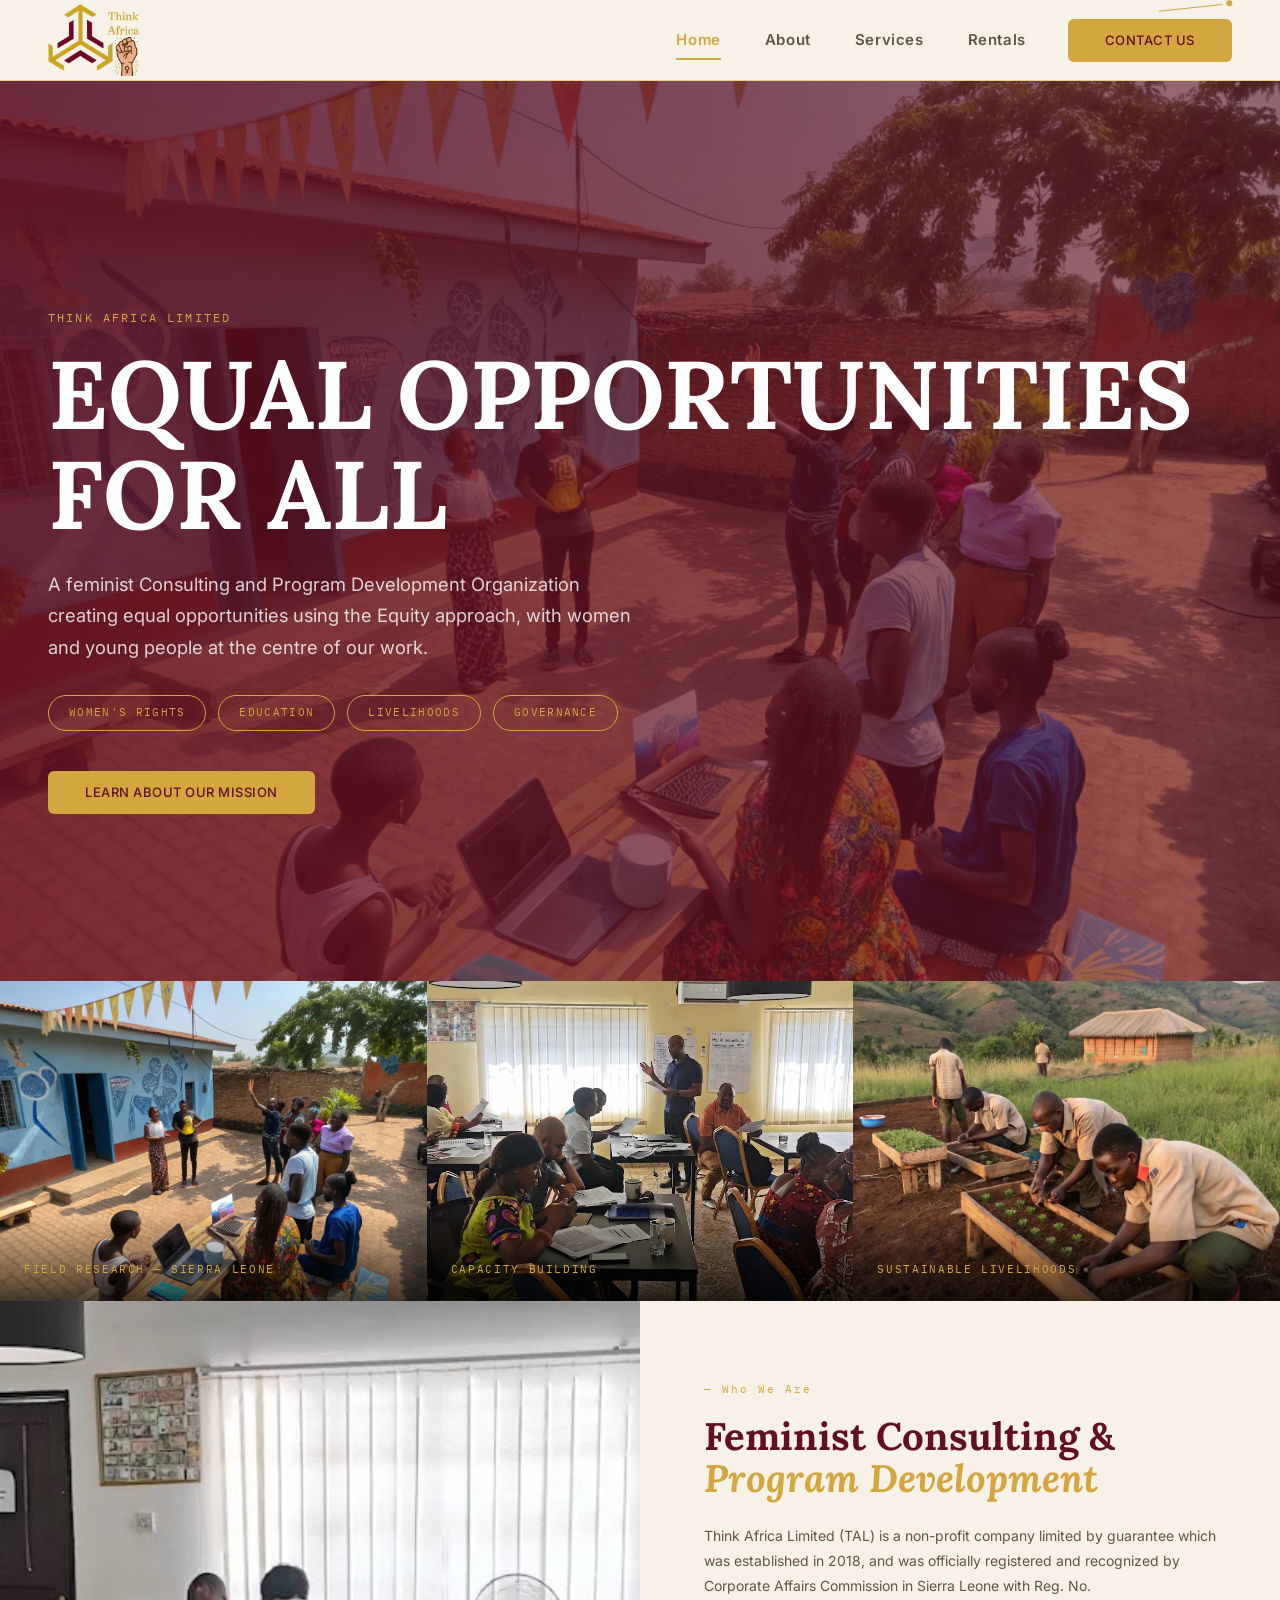
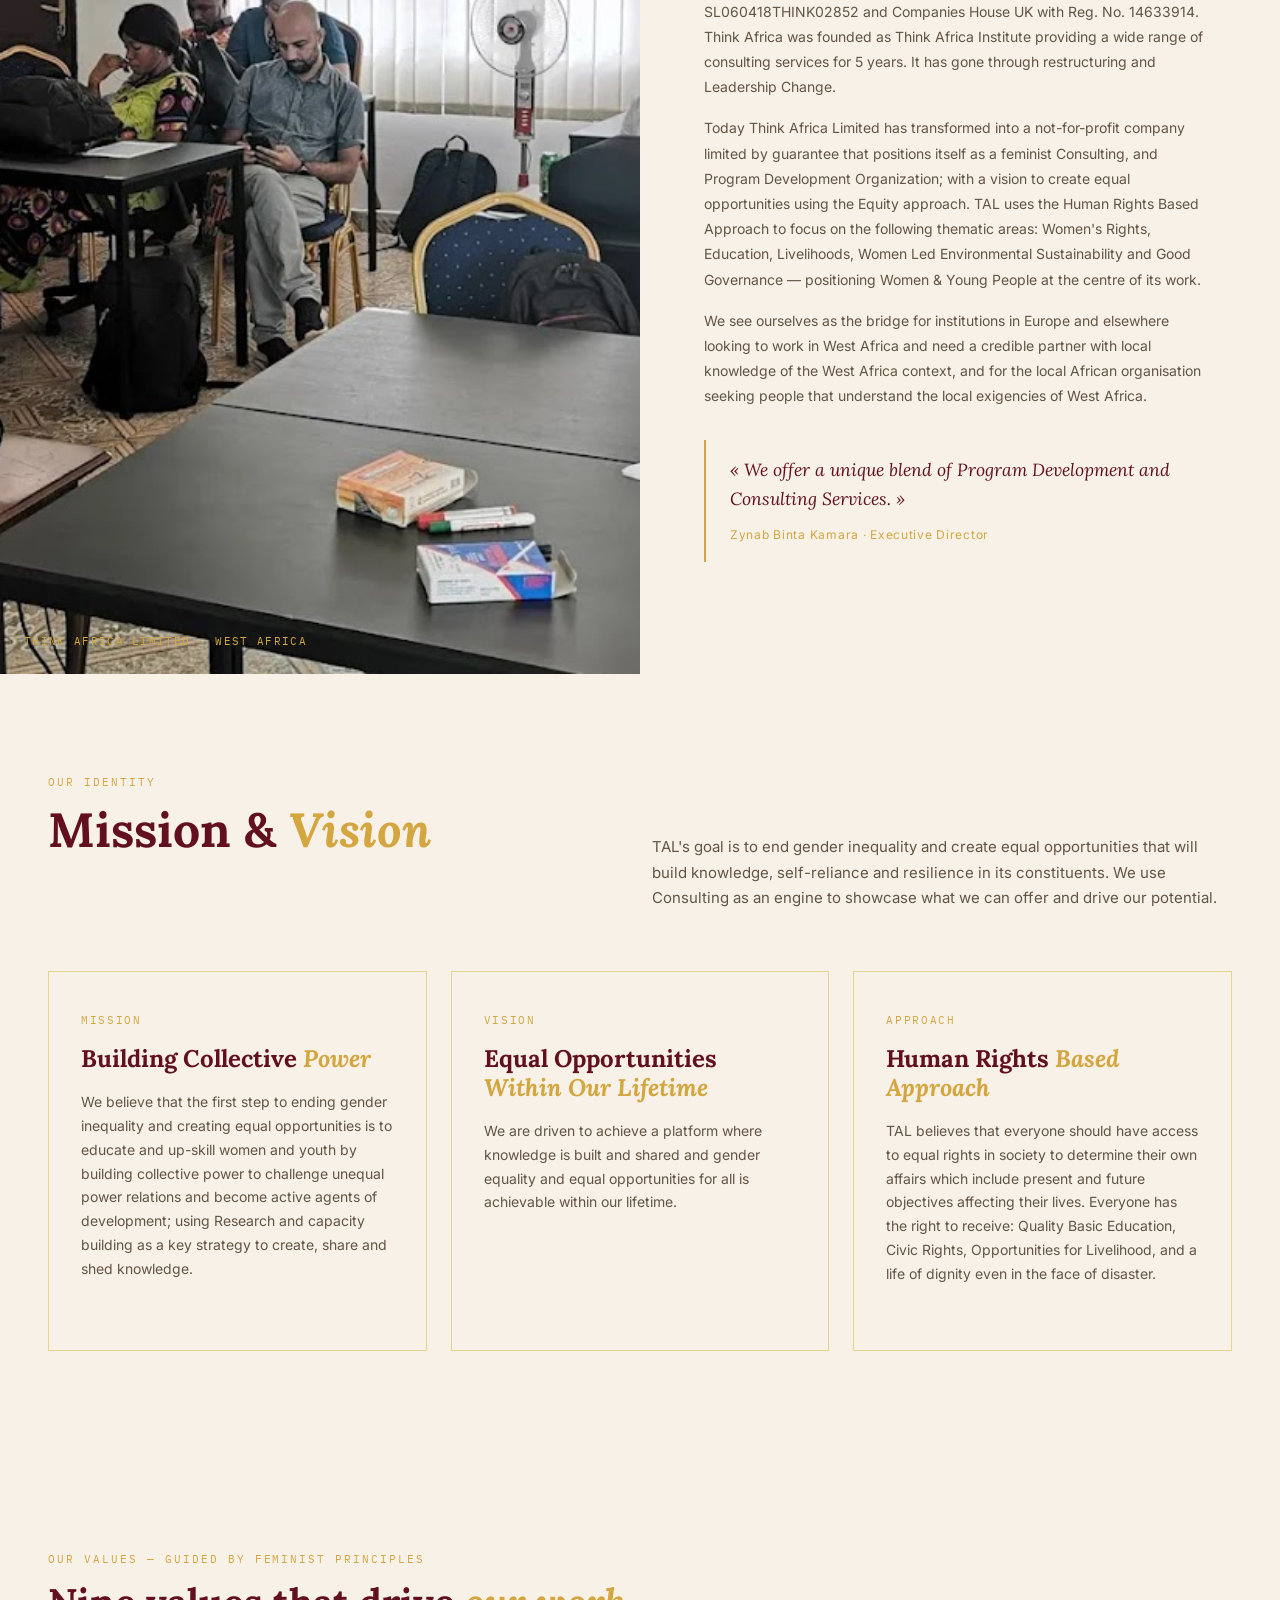
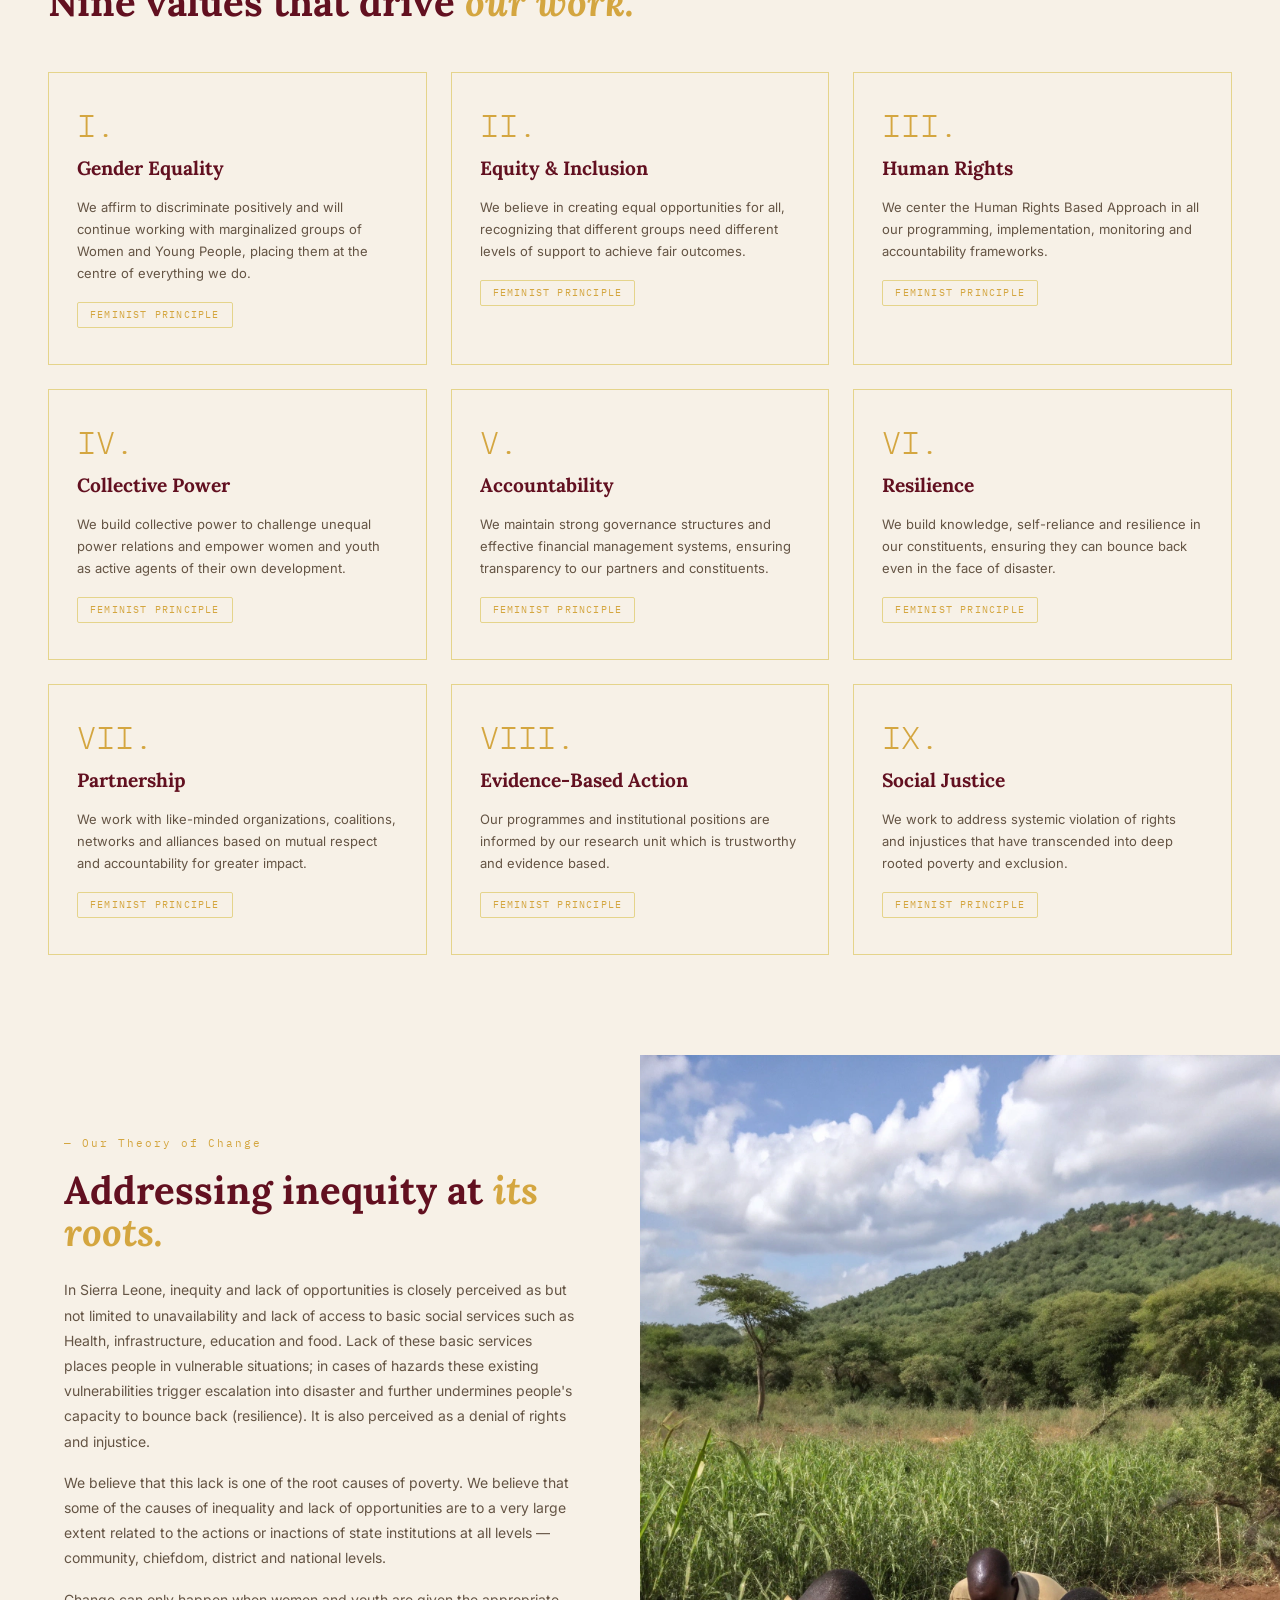
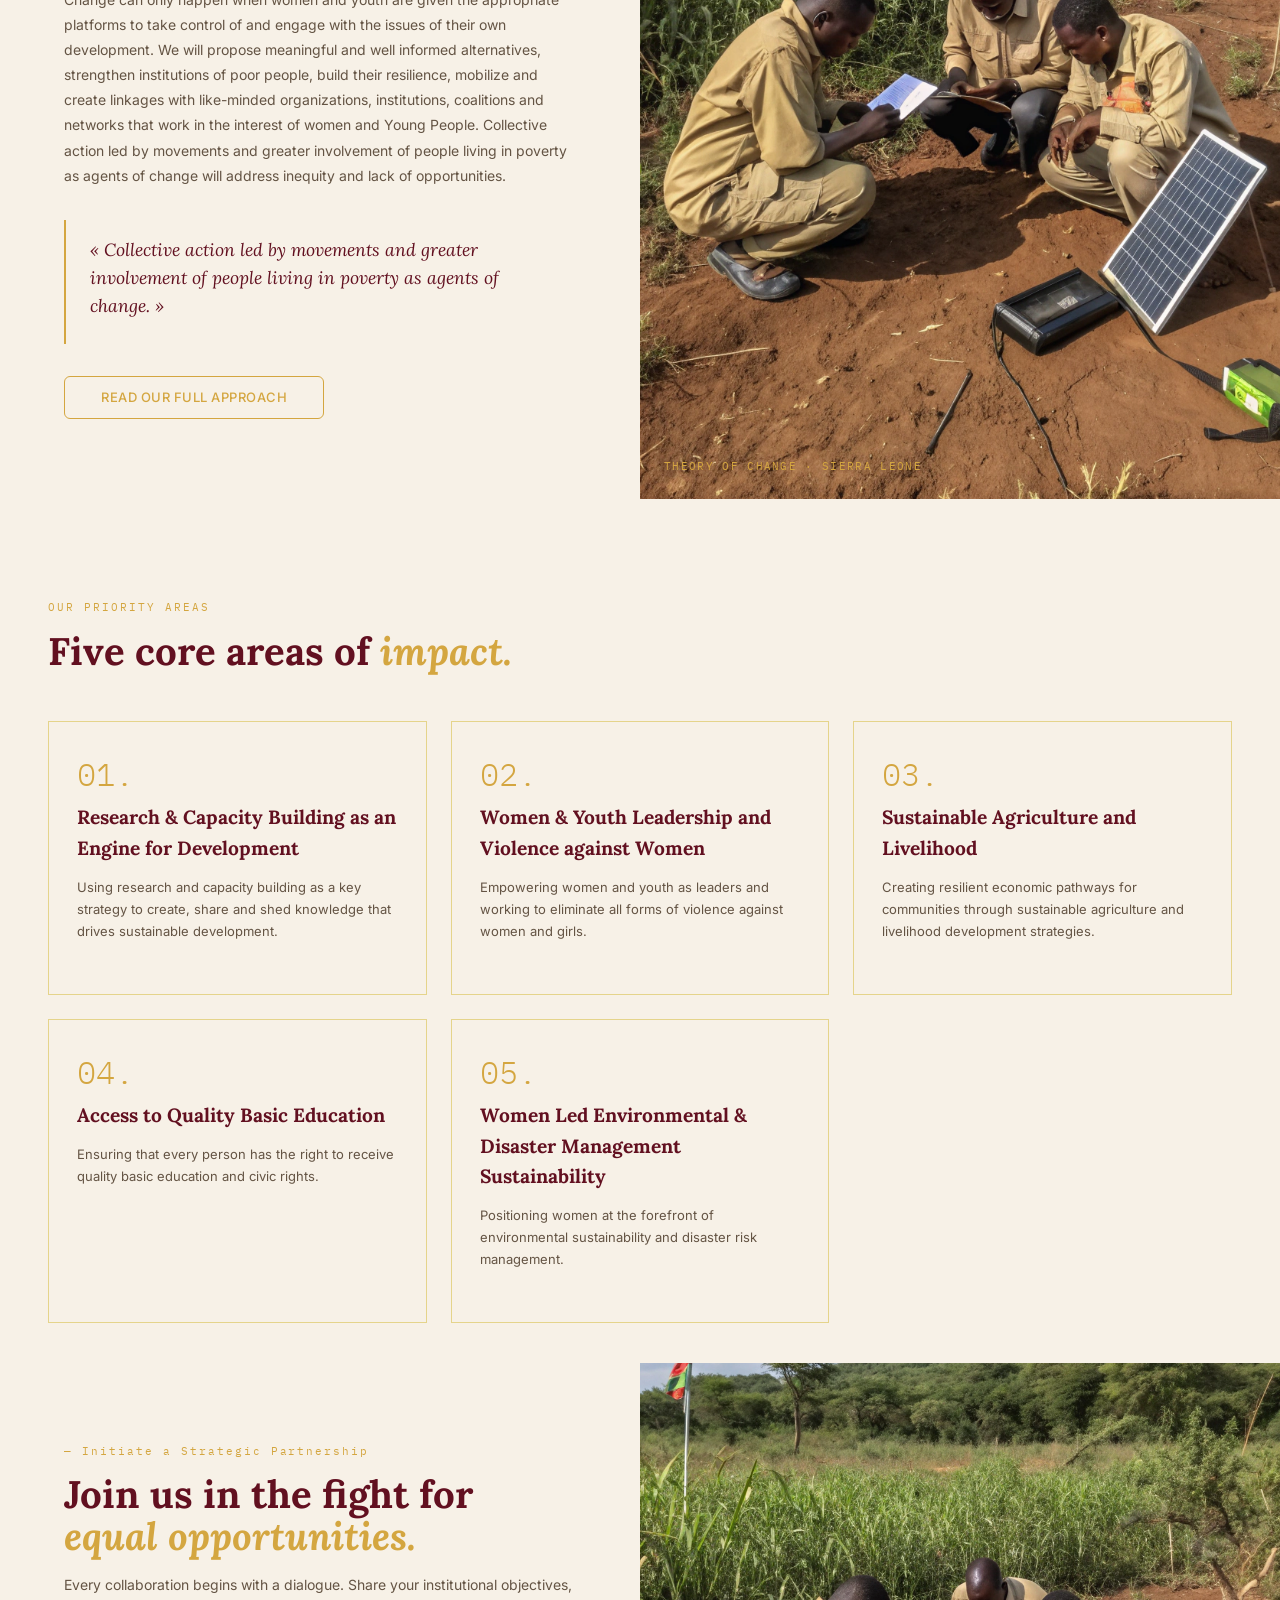
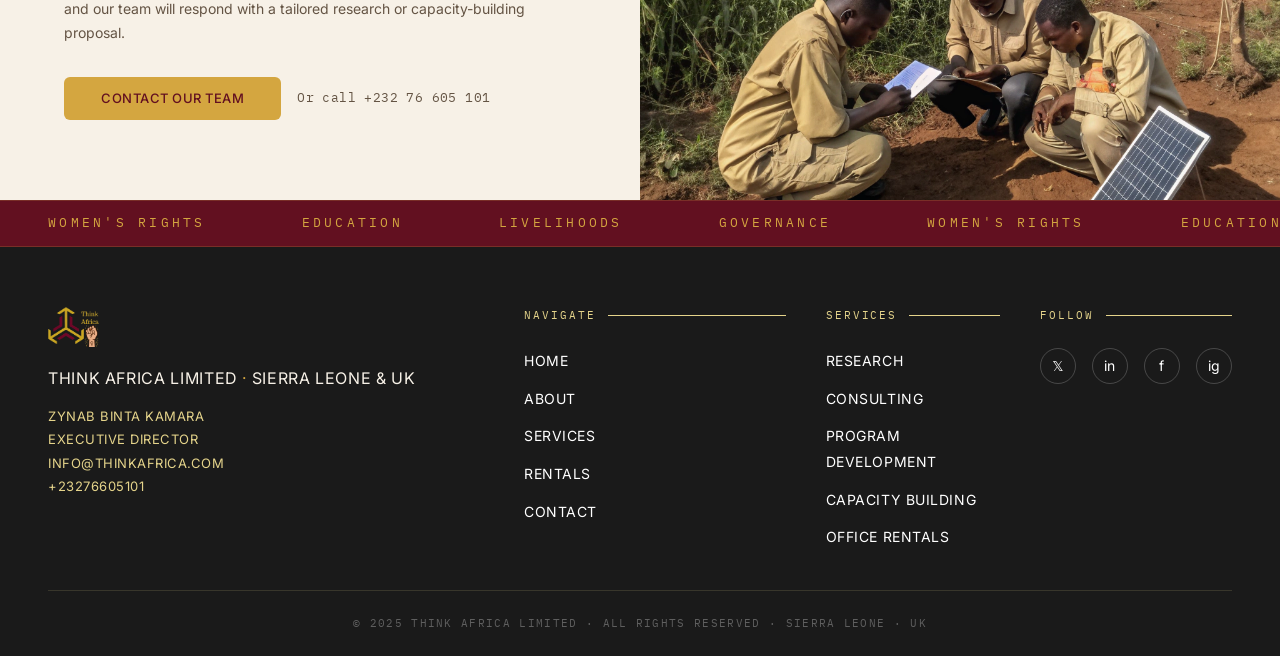
==== commit 24c8f532: "Add rentals page with booking form and furnished office space services" ====
--- a/index.html
+++ b/index.html
@@ -29,6 +29,7 @@
         <a href="index.html" class="nav-link active">Home</a>
         <a href="about.html" class="nav-link">About</a>
         <a href="services.html" class="nav-link">Services</a>
+        <a href="rentals.html" class="nav-link">Rentals</a>
         <a href="contact.html" class="btn btn-gold nav-btn">Contact Us</a>
       </nav>
       <div class="header-deco">
@@ -43,6 +44,7 @@
     <a href="index.html">Home</a>
     <a href="about.html">About</a>
     <a href="services.html">Services</a>
+    <a href="rentals.html">Rentals</a>
     <a href="contact.html">Contact</a>
   </div>
 
@@ -300,6 +302,7 @@
             <li><a href="index.html">Home</a></li>
             <li><a href="about.html">About</a></li>
             <li><a href="services.html">Services</a></li>
+            <li><a href="rentals.html">Rentals</a></li>
             <li><a href="contact.html">Contact</a></li>
           </ul>
         </div>
@@ -313,6 +316,7 @@
             <li><a href="services.html">Consulting</a></li>
             <li><a href="services.html">Program Development</a></li>
             <li><a href="services.html">Capacity Building</a></li>
+            <li><a href="rentals.html">Office Rentals</a></li>
           </ul>
         </div>
         <div>
--- a/styles.css
+++ b/styles.css
@@ -1953,6 +1953,202 @@
   color: var(--gold);
 }
 
+/* ---- Rentals Page ---- */
+.rentals-facilities-grid {
+  display: grid;
+  grid-template-columns: 1fr;
+  gap: 24px;
+}
+
+@media (min-width: 768px) {
+  .rentals-facilities-grid {
+    grid-template-columns: repeat(2, 1fr);
+  }
+}
+
+@media (min-width: 1024px) {
+  .rentals-facilities-grid {
+    grid-template-columns: repeat(3, 1fr);
+  }
+}
+
+.rentals-facility-card {
+  border: 1px solid var(--border-gold);
+  padding: 32px 24px;
+  text-align: center;
+  transition: all 0.3s;
+}
+
+.rentals-facility-card:hover {
+  border-color: var(--gold);
+}
+
+.rentals-fac-icon {
+  font-size: 2rem;
+  display: block;
+  margin-bottom: 12px;
+}
+
+.rentals-facility-card h3 {
+  font-family: var(--font-serif);
+  font-size: 1.1rem;
+  font-weight: 700;
+  color: var(--burgundy);
+  margin-bottom: 8px;
+}
+
+.rentals-facility-card p {
+  font-size: 13px;
+  line-height: 1.7;
+  color: var(--brown);
+}
+
+.plans-grid {
+  display: grid;
+  grid-template-columns: 1fr;
+  gap: 24px;
+}
+
+@media (min-width: 768px) {
+  .plans-grid {
+    grid-template-columns: repeat(3, 1fr);
+  }
+}
+
+.plan-card {
+  border: 1px solid var(--border-gold);
+  padding: 40px 28px;
+  text-align: center;
+  position: relative;
+  transition: all 0.3s;
+  display: flex;
+  flex-direction: column;
+}
+
+.plan-card:hover {
+  border-color: var(--gold);
+}
+
+.plan-featured {
+  border-color: var(--gold);
+  border-width: 2px;
+}
+
+.plan-badge {
+  position: absolute;
+  top: -12px;
+  left: 50%;
+  transform: translateX(-50%);
+  font-family: var(--font-mono);
+  font-size: 9px;
+  letter-spacing: 0.15em;
+  background: var(--gold);
+  color: var(--burgundy);
+  padding: 4px 16px;
+  text-transform: uppercase;
+}
+
+.plan-label {
+  font-family: var(--font-mono);
+  font-size: 10px;
+  letter-spacing: 0.18em;
+  color: var(--gold);
+  margin-bottom: 8px;
+  display: block;
+}
+
+.plan-card h3 {
+  font-family: var(--font-serif);
+  font-size: 1.4rem;
+  font-weight: 700;
+  color: var(--burgundy);
+  margin-bottom: 16px;
+}
+
+.plan-price {
+  font-family: var(--font-serif);
+  font-size: 2.4rem;
+  font-weight: 700;
+  color: var(--burgundy);
+  margin-bottom: 24px;
+}
+
+.plan-price .currency {
+  font-size: 1rem;
+  vertical-align: super;
+  margin-right: 4px;
+}
+
+.plan-price .period {
+  font-size: 0.9rem;
+  font-weight: 400;
+  color: var(--brown);
+}
+
+.plan-card ul {
+  list-style: none;
+  margin-bottom: 24px;
+  flex: 1;
+}
+
+.plan-card ul li {
+  font-size: 13px;
+  color: var(--brown);
+  padding: 8px 0;
+  border-bottom: 1px solid var(--border-gold);
+}
+
+.plan-card ul li:last-child {
+  border-bottom: none;
+}
+
+.booking-form-wrap {
+  border: 1px solid var(--border-gold);
+  padding: 40px 32px;
+  background: #fff;
+}
+
+@media (min-width: 768px) {
+  .booking-form-wrap {
+    padding: 48px;
+  }
+}
+
+.booking-form-wrap .form-group {
+  margin-bottom: 20px;
+}
+
+.booking-form-wrap .form-group label {
+  display: block;
+  font-family: var(--font-mono);
+  font-size: 10px;
+  letter-spacing: 0.12em;
+  color: var(--brown);
+  margin-bottom: 6px;
+  text-transform: uppercase;
+}
+
+.booking-form-wrap .form-group input,
+.booking-form-wrap .form-group select,
+.booking-form-wrap .form-group textarea {
+  width: 100%;
+  padding: 12px 16px;
+  font-family: var(--font-sans);
+  font-size: 16px;
+  color: var(--brown);
+  background: var(--cream);
+  border: 1.5px solid var(--border-gold);
+  border-radius: 4px;
+  outline: none;
+  transition: border-color 0.2s;
+}
+
+.booking-form-wrap .form-group input:focus,
+.booking-form-wrap .form-group select:focus,
+.booking-form-wrap .form-group textarea:focus {
+  border-color: var(--gold);
+}
+
 /* ---- Responsive ---- */
 @media (max-width: 767px) {
   .hero h1 {
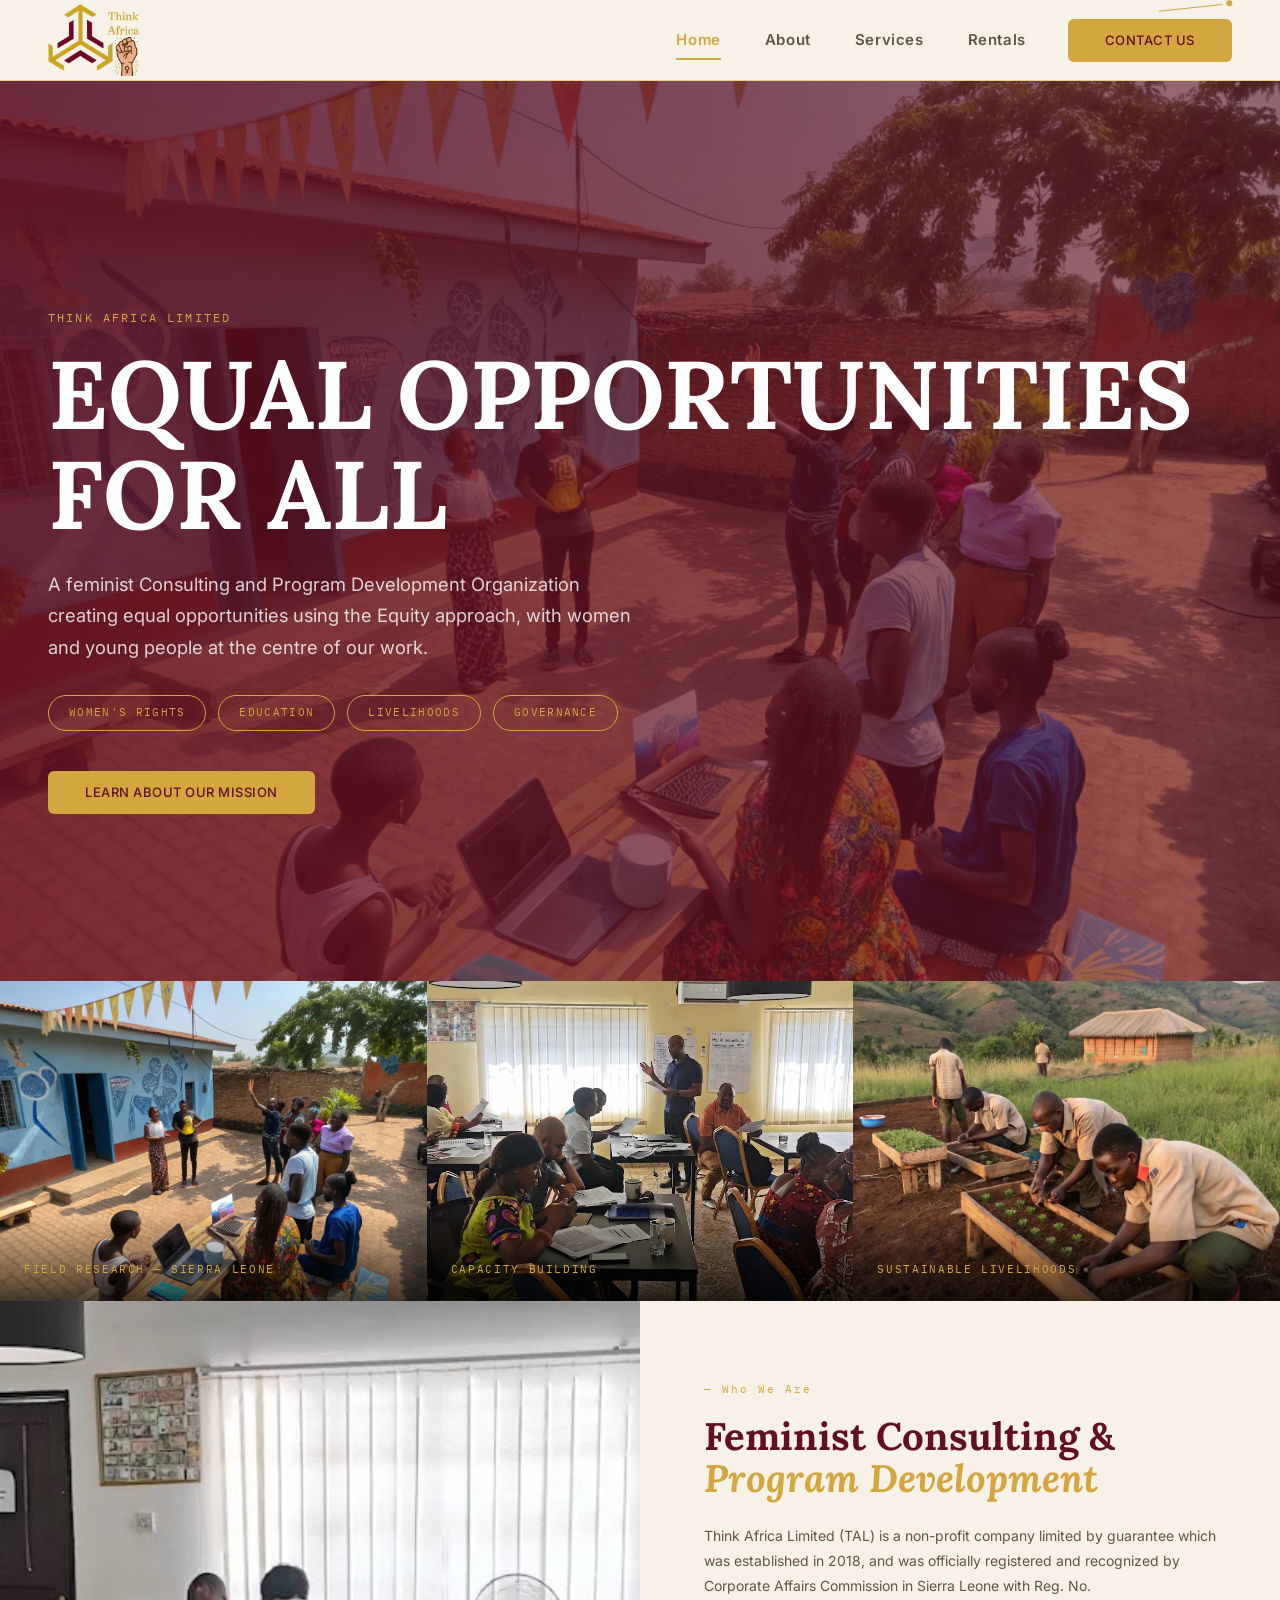
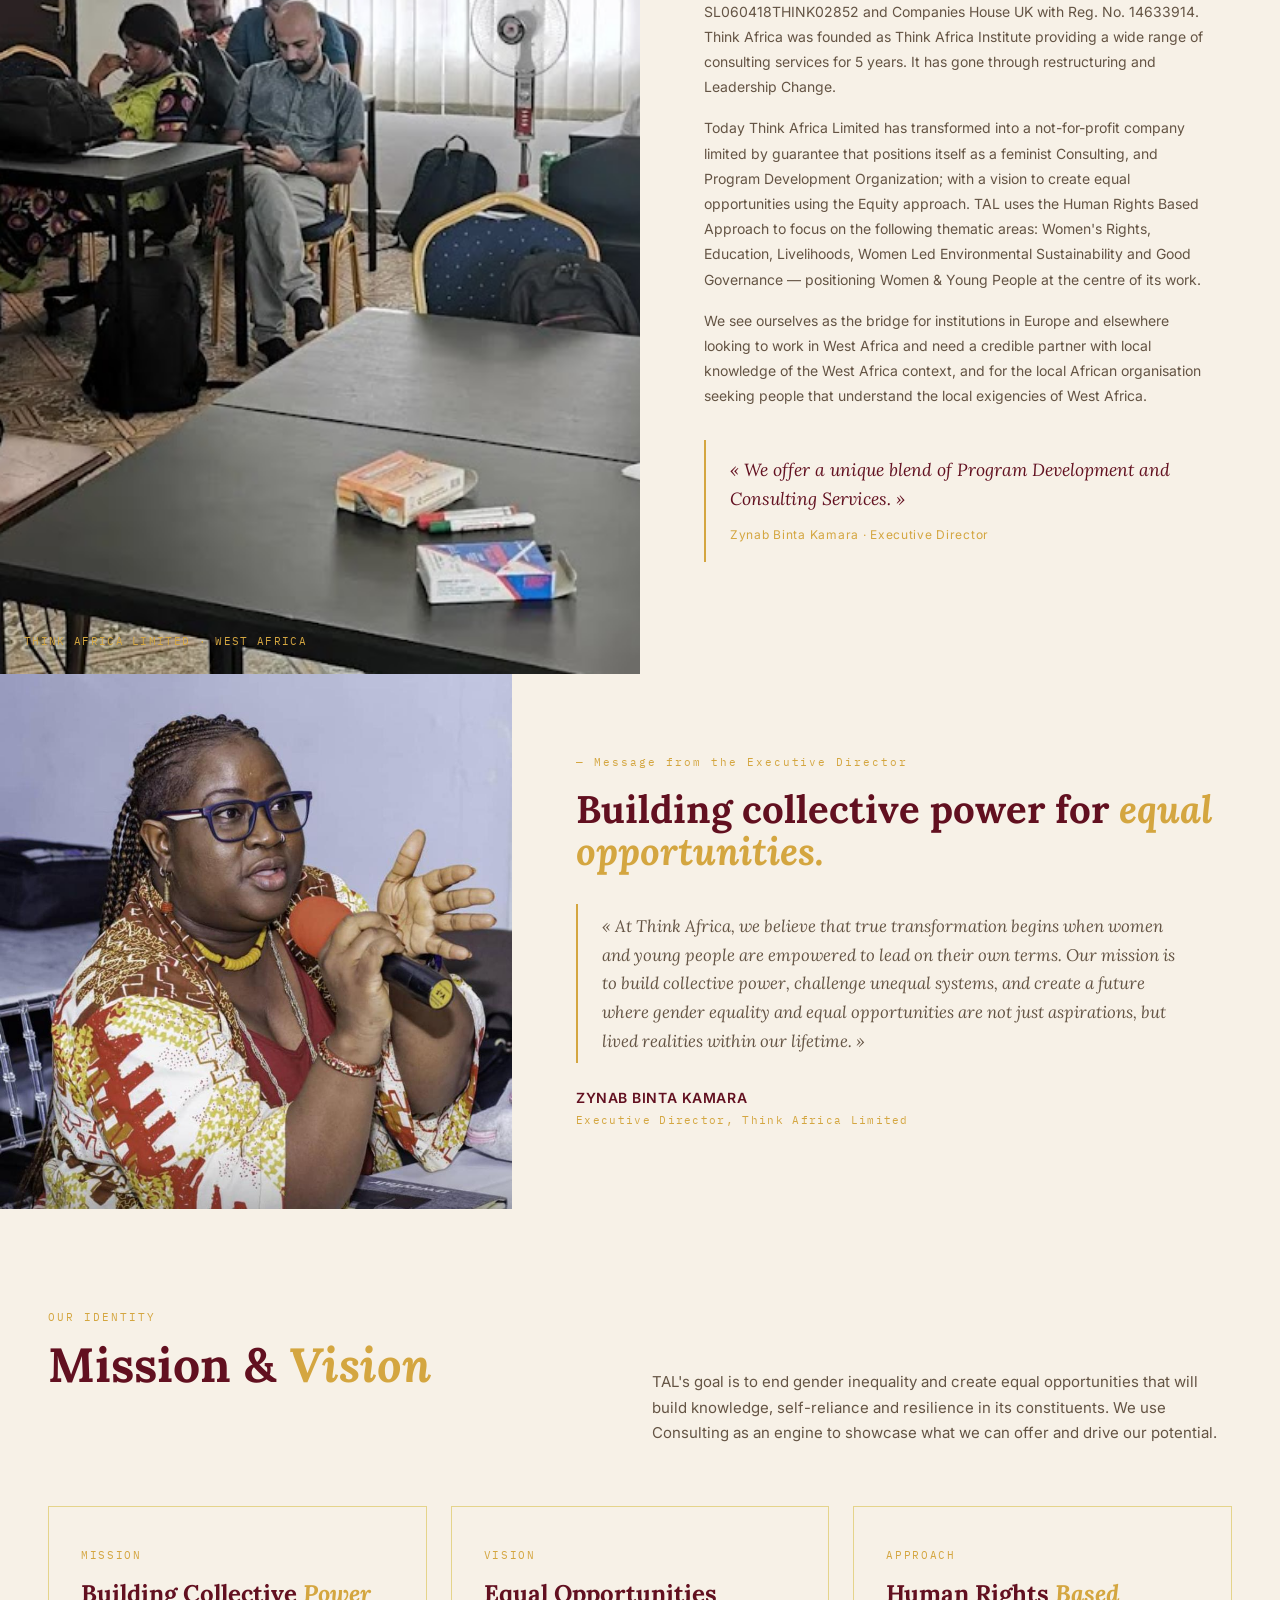
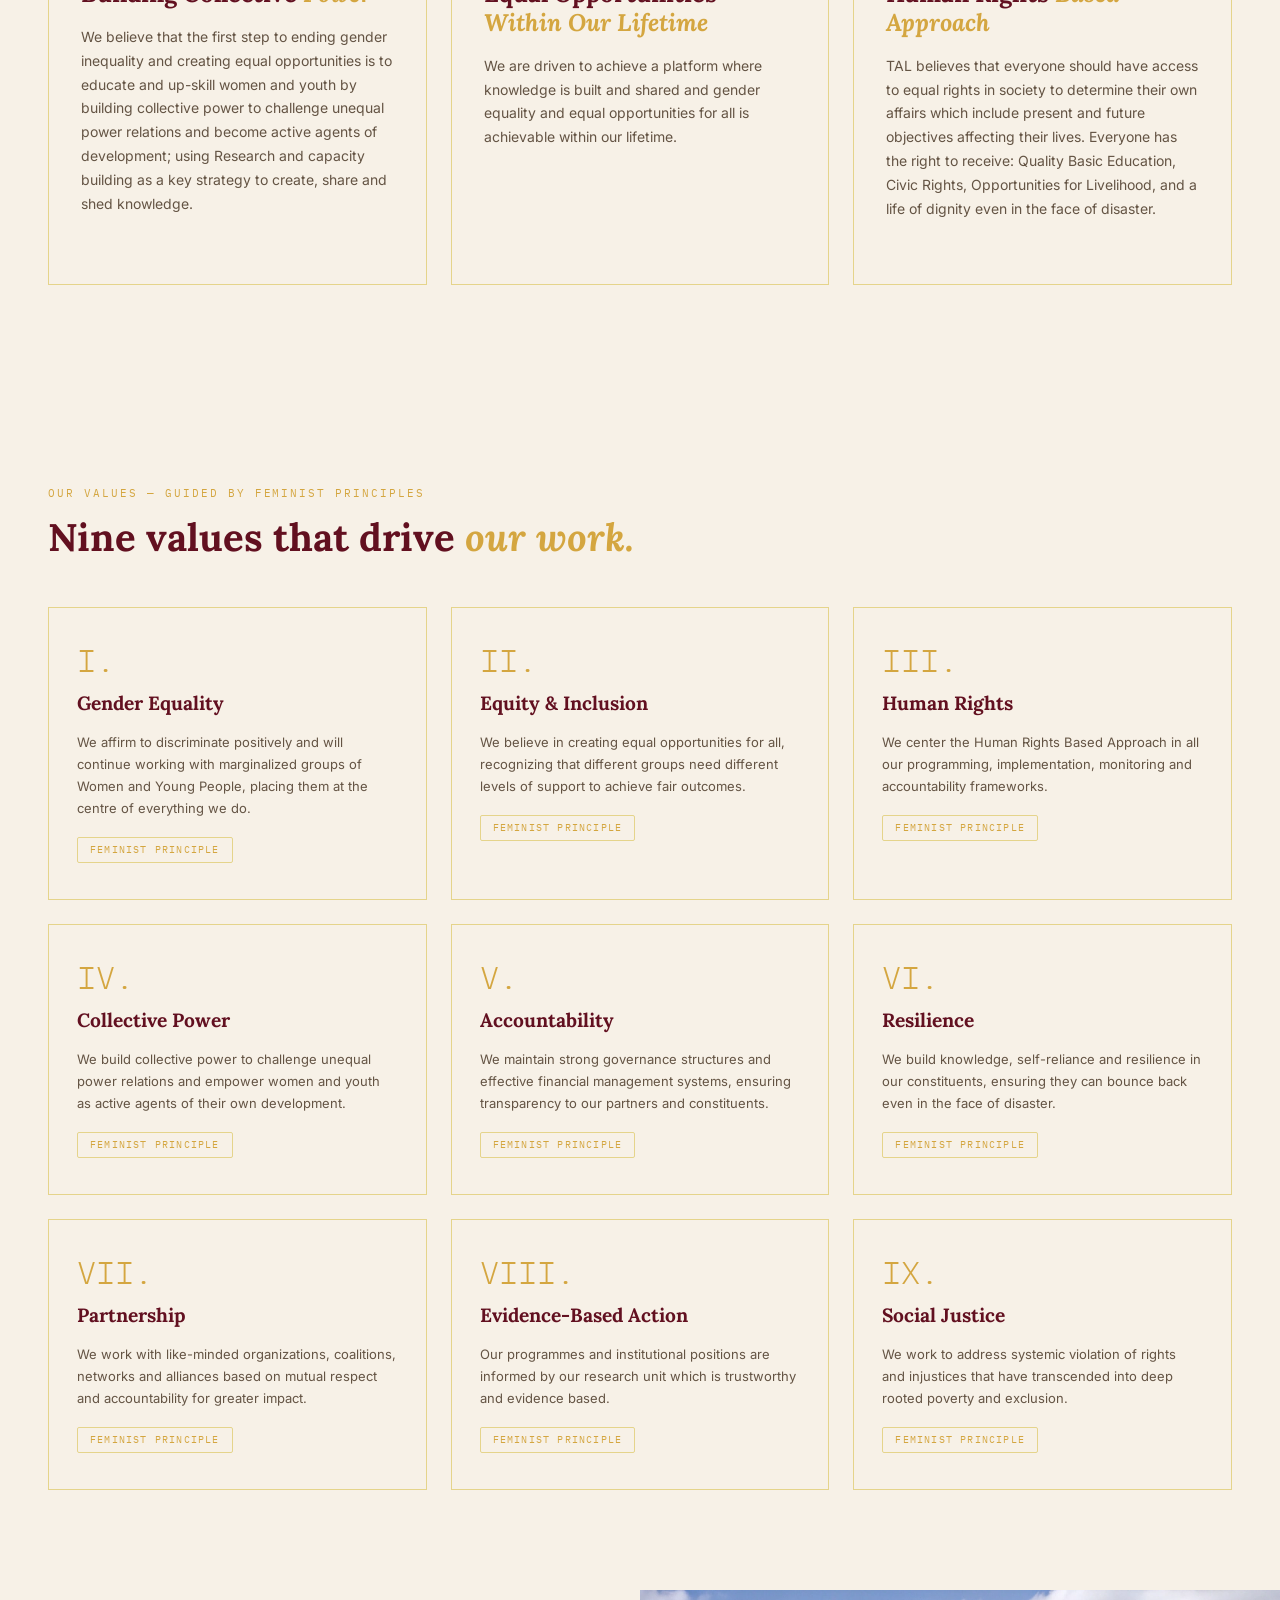
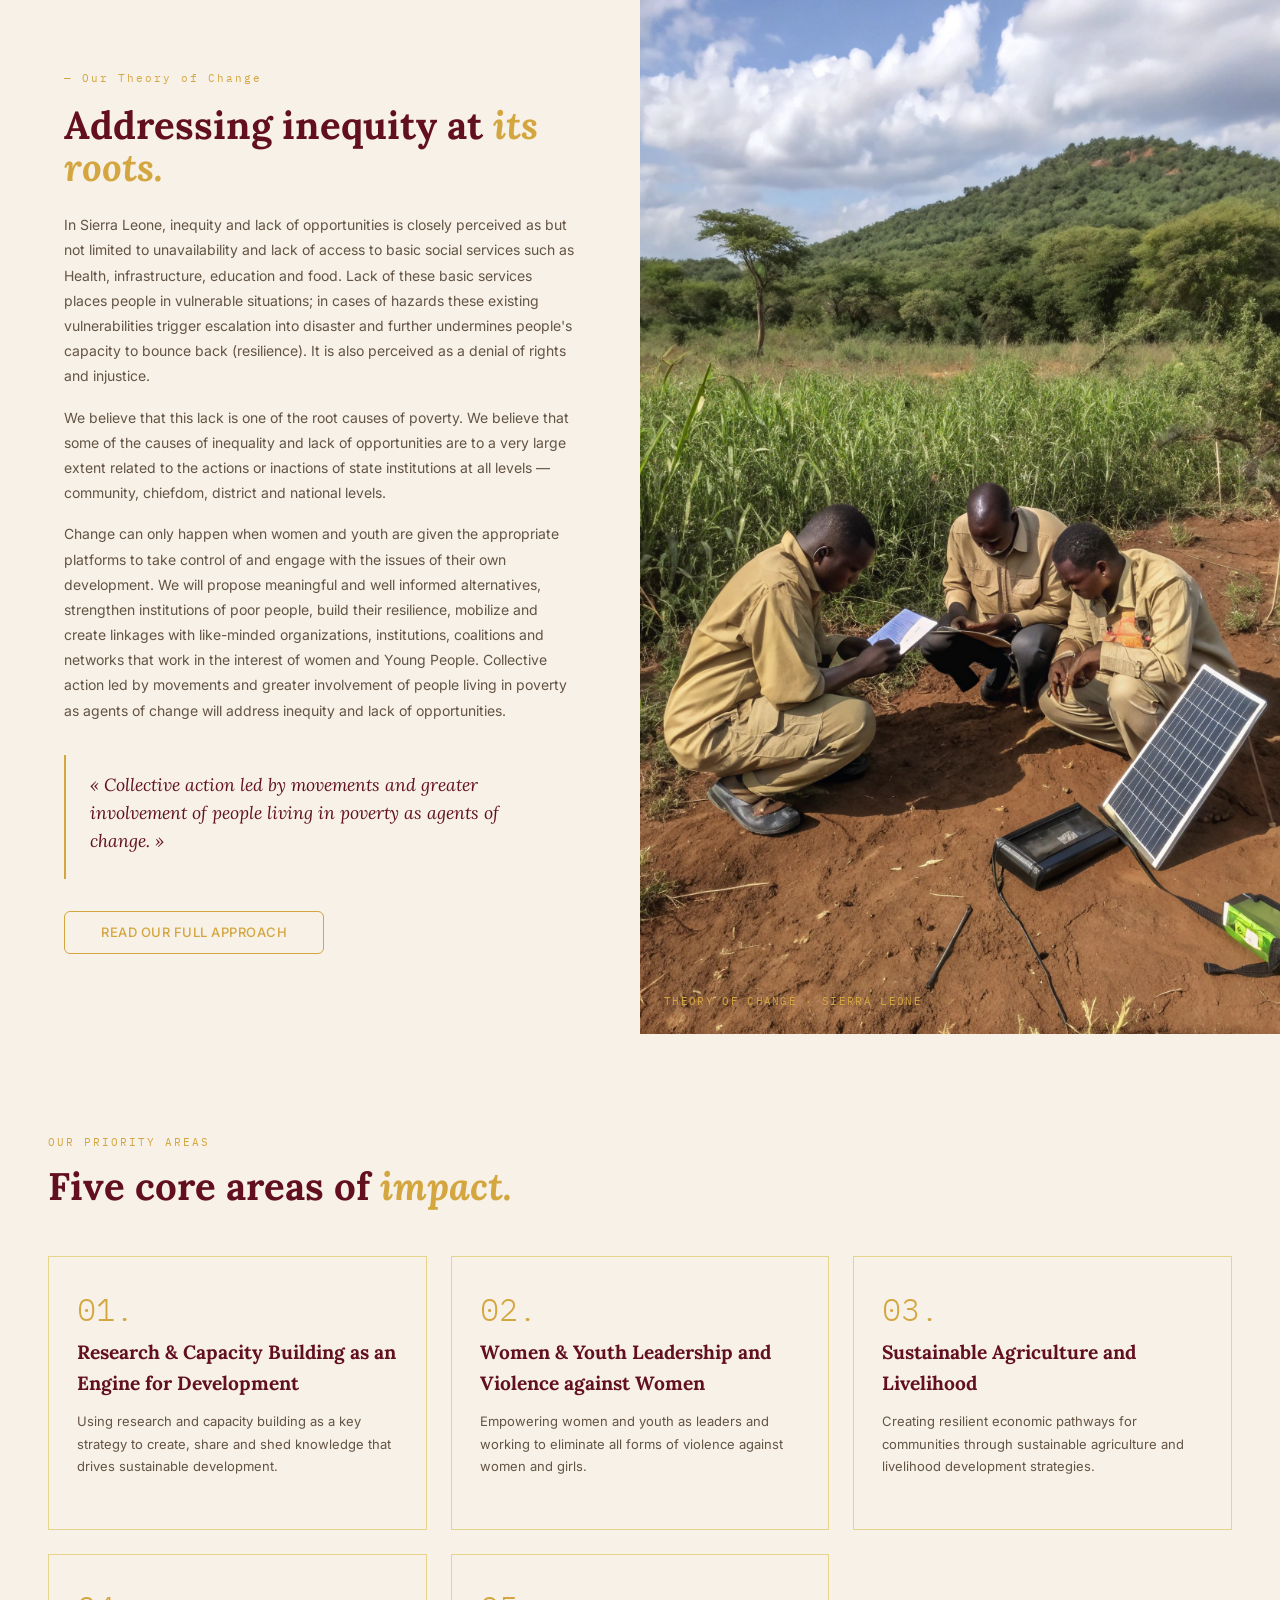
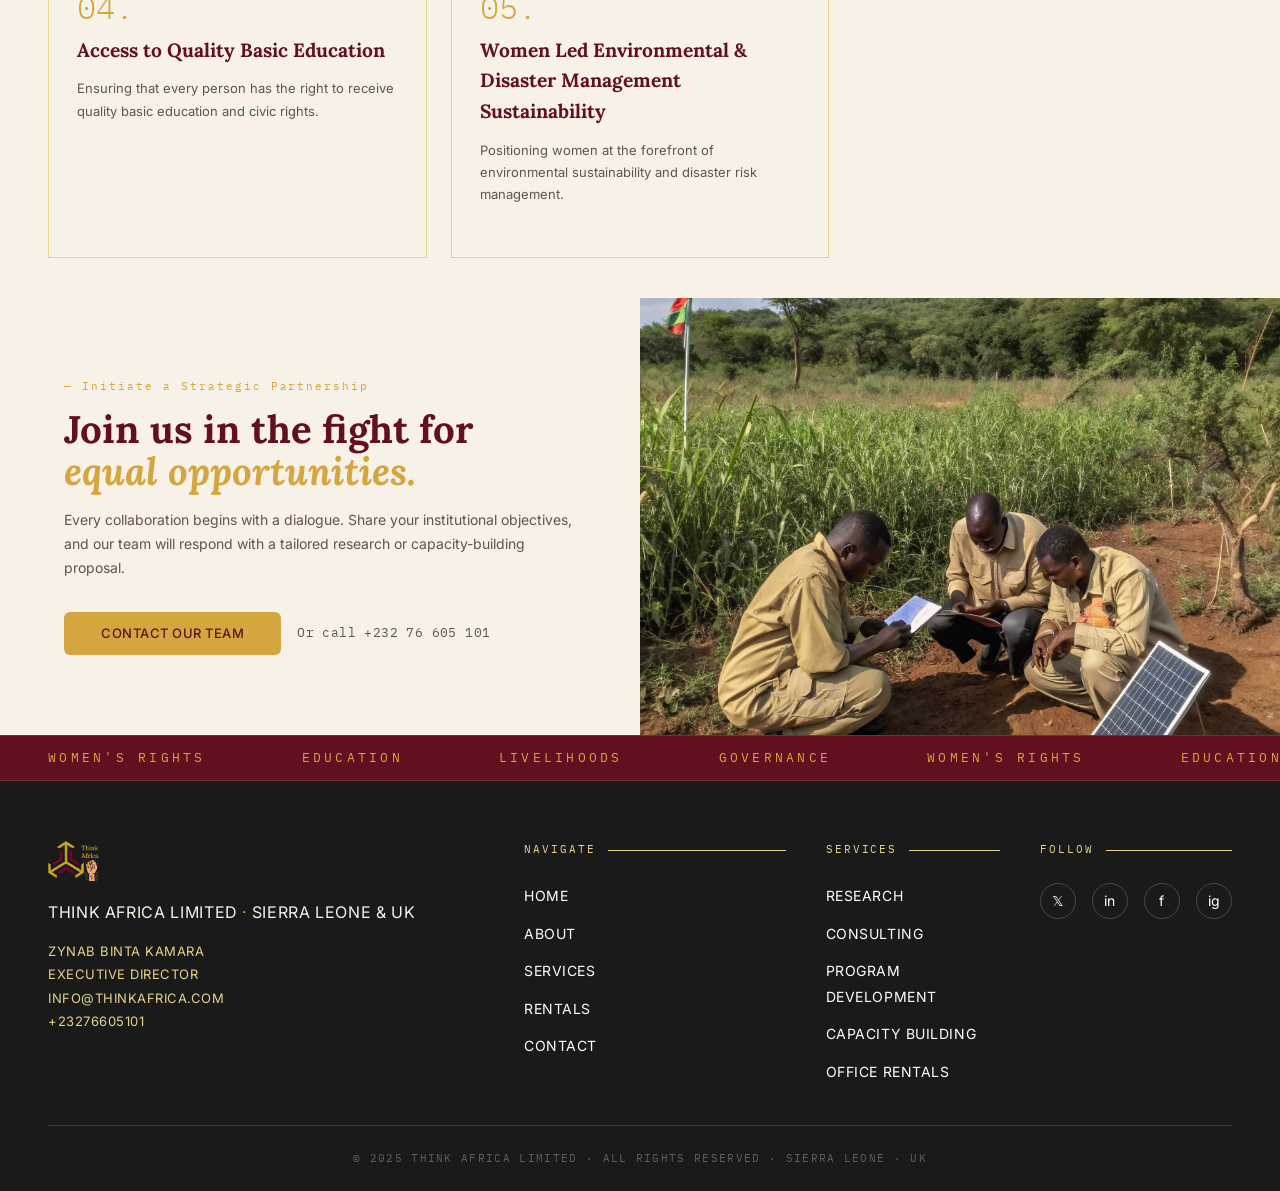
==== commit 7f1df350: "Add Executive Director quotation section with photo" ====
--- a/index.html
+++ b/index.html
@@ -101,6 +101,24 @@
       <div class="dna-quote">
         <blockquote>&laquo; We offer a unique blend of Program Development and Consulting Services. &raquo;</blockquote>
         <cite>Zynab Binta Kamara &middot; Executive Director</cite>
+      </div>
+    </div>
+  </div>
+
+  <!-- Executive Director -->
+  <div class="ed-section">
+    <div class="ed-image">
+      <img src="images/executive-director.jpg" alt="Zynab Binta Kamara - Executive Director, Think Africa Limited" loading="lazy">
+    </div>
+    <div class="ed-content">
+      <span class="dna-label">— Message from the Executive Director</span>
+      <h2>Building collective power for <em>equal opportunities.</em></h2>
+      <div class="ed-quote">
+        <blockquote>&laquo; At Think Africa, we believe that true transformation begins when women and young people are empowered to lead on their own terms. Our mission is to build collective power, challenge unequal systems, and create a future where gender equality and equal opportunities are not just aspirations, but lived realities within our lifetime. &raquo;</blockquote>
+      </div>
+      <div class="ed-author">
+        <strong>Zynab Binta Kamara</strong>
+        <span>Executive Director, Think Africa Limited</span>
       </div>
     </div>
   </div>
--- a/styles.css
+++ b/styles.css
@@ -850,6 +850,95 @@
   border-radius: 2px;
 }
 
+/* ---- Executive Director ---- */
+.ed-section {
+  display: grid;
+  grid-template-columns: 1fr;
+}
+
+@media (min-width: 768px) {
+  .ed-section {
+    grid-template-columns: 2fr 3fr;
+  }
+}
+
+.ed-image {
+  position: relative;
+  overflow: hidden;
+  min-height: 400px;
+}
+
+.ed-image img {
+  width: 100%;
+  height: 100%;
+  object-fit: cover;
+  position: absolute;
+  inset: 0;
+}
+
+.ed-content {
+  padding: 60px 24px;
+  display: flex;
+  flex-direction: column;
+  justify-content: center;
+}
+
+@media (min-width: 768px) {
+  .ed-content {
+    padding: 80px 64px;
+  }
+}
+
+.ed-content h2 {
+  font-family: var(--font-serif);
+  font-size: clamp(1.8rem, 3vw, 2.6rem);
+  font-weight: 700;
+  line-height: 1.1;
+  color: var(--burgundy);
+  margin-bottom: 32px;
+}
+
+.ed-content h2 em {
+  font-style: italic;
+  color: var(--gold);
+}
+
+.ed-quote {
+  border-left: 2px solid var(--gold);
+  padding: 8px 24px;
+  margin-bottom: 24px;
+}
+
+.ed-quote blockquote {
+  font-family: var(--font-serif);
+  font-size: 1.05rem;
+  font-style: italic;
+  color: var(--brown);
+  line-height: 1.7;
+}
+
+.ed-author {
+  display: flex;
+  flex-direction: column;
+  gap: 2px;
+}
+
+.ed-author strong {
+  font-family: var(--font-sans);
+  font-size: 14px;
+  font-weight: 600;
+  color: var(--burgundy);
+  letter-spacing: 0.04em;
+  text-transform: uppercase;
+}
+
+.ed-author span {
+  font-family: var(--font-mono);
+  font-size: 11px;
+  letter-spacing: 0.12em;
+  color: var(--gold);
+}
+
 /* ---- CTA Banner ---- */
 .cta-banner {
   display: grid;
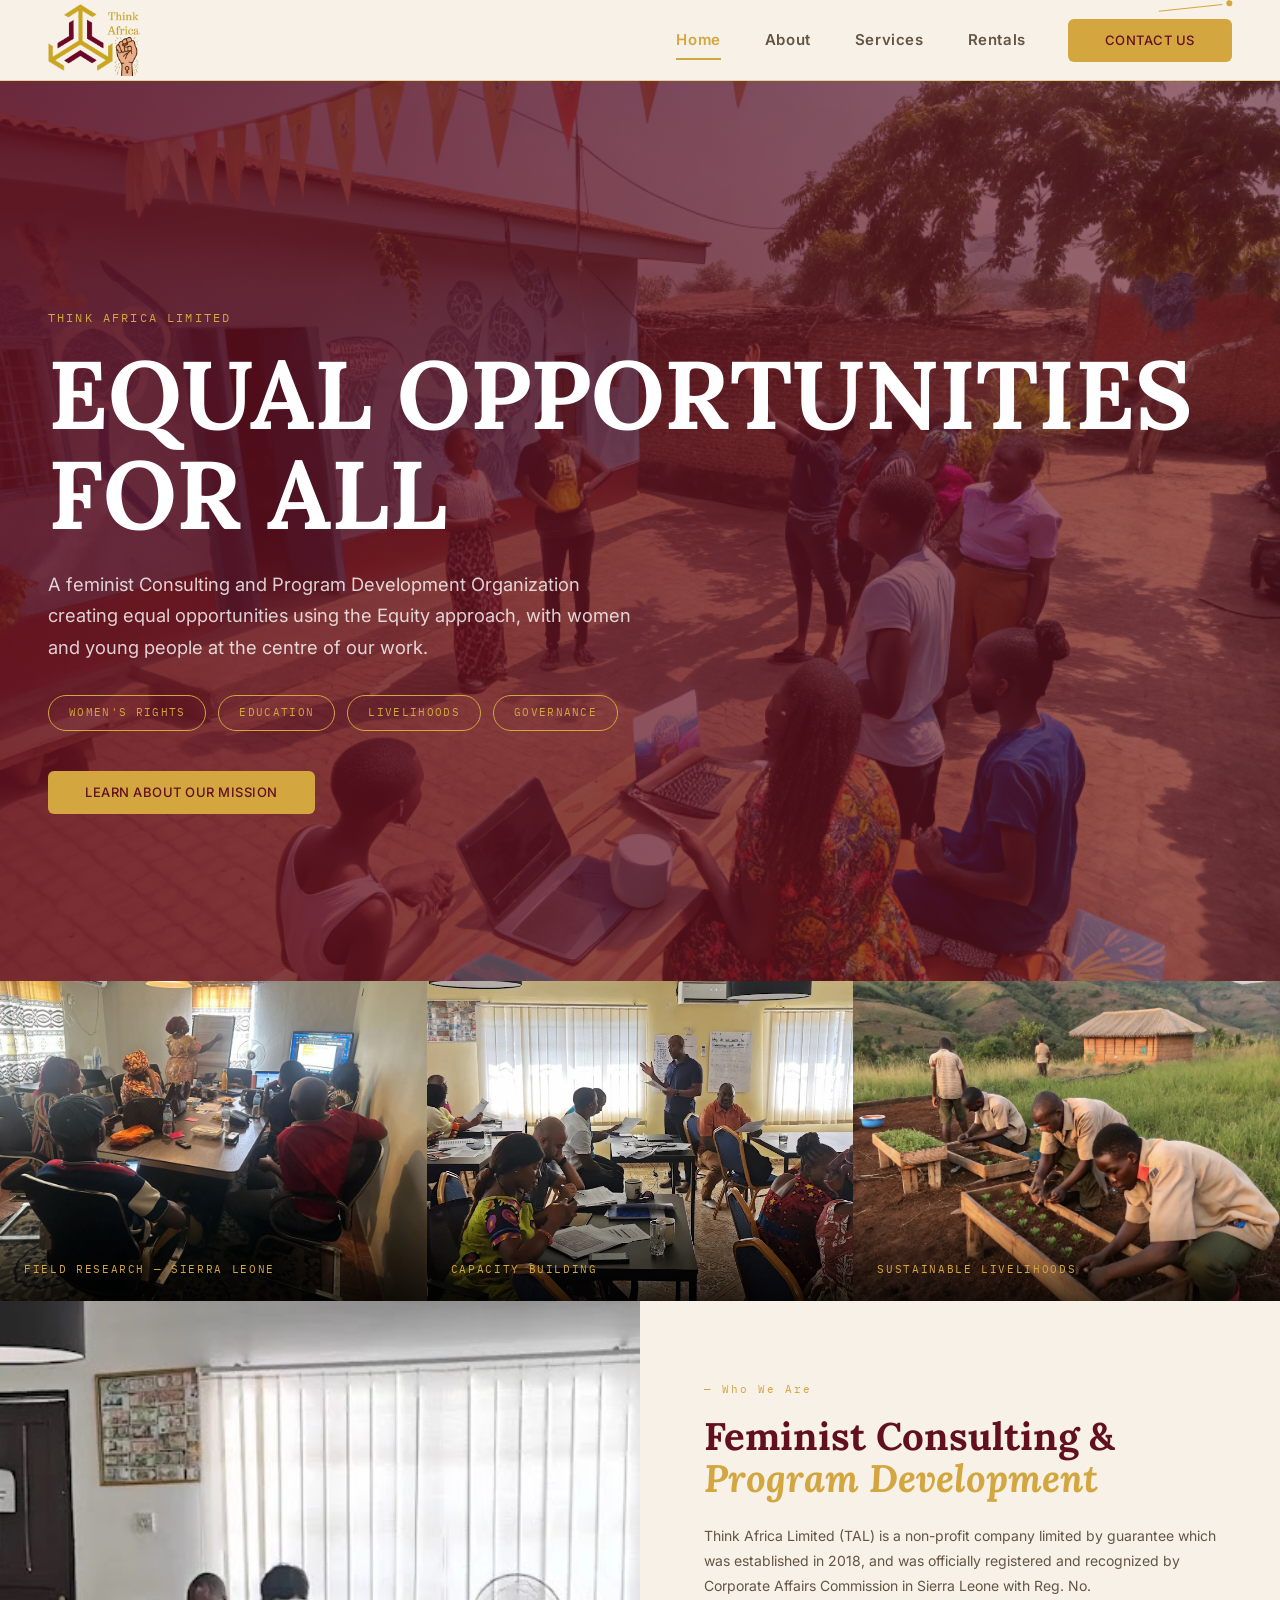
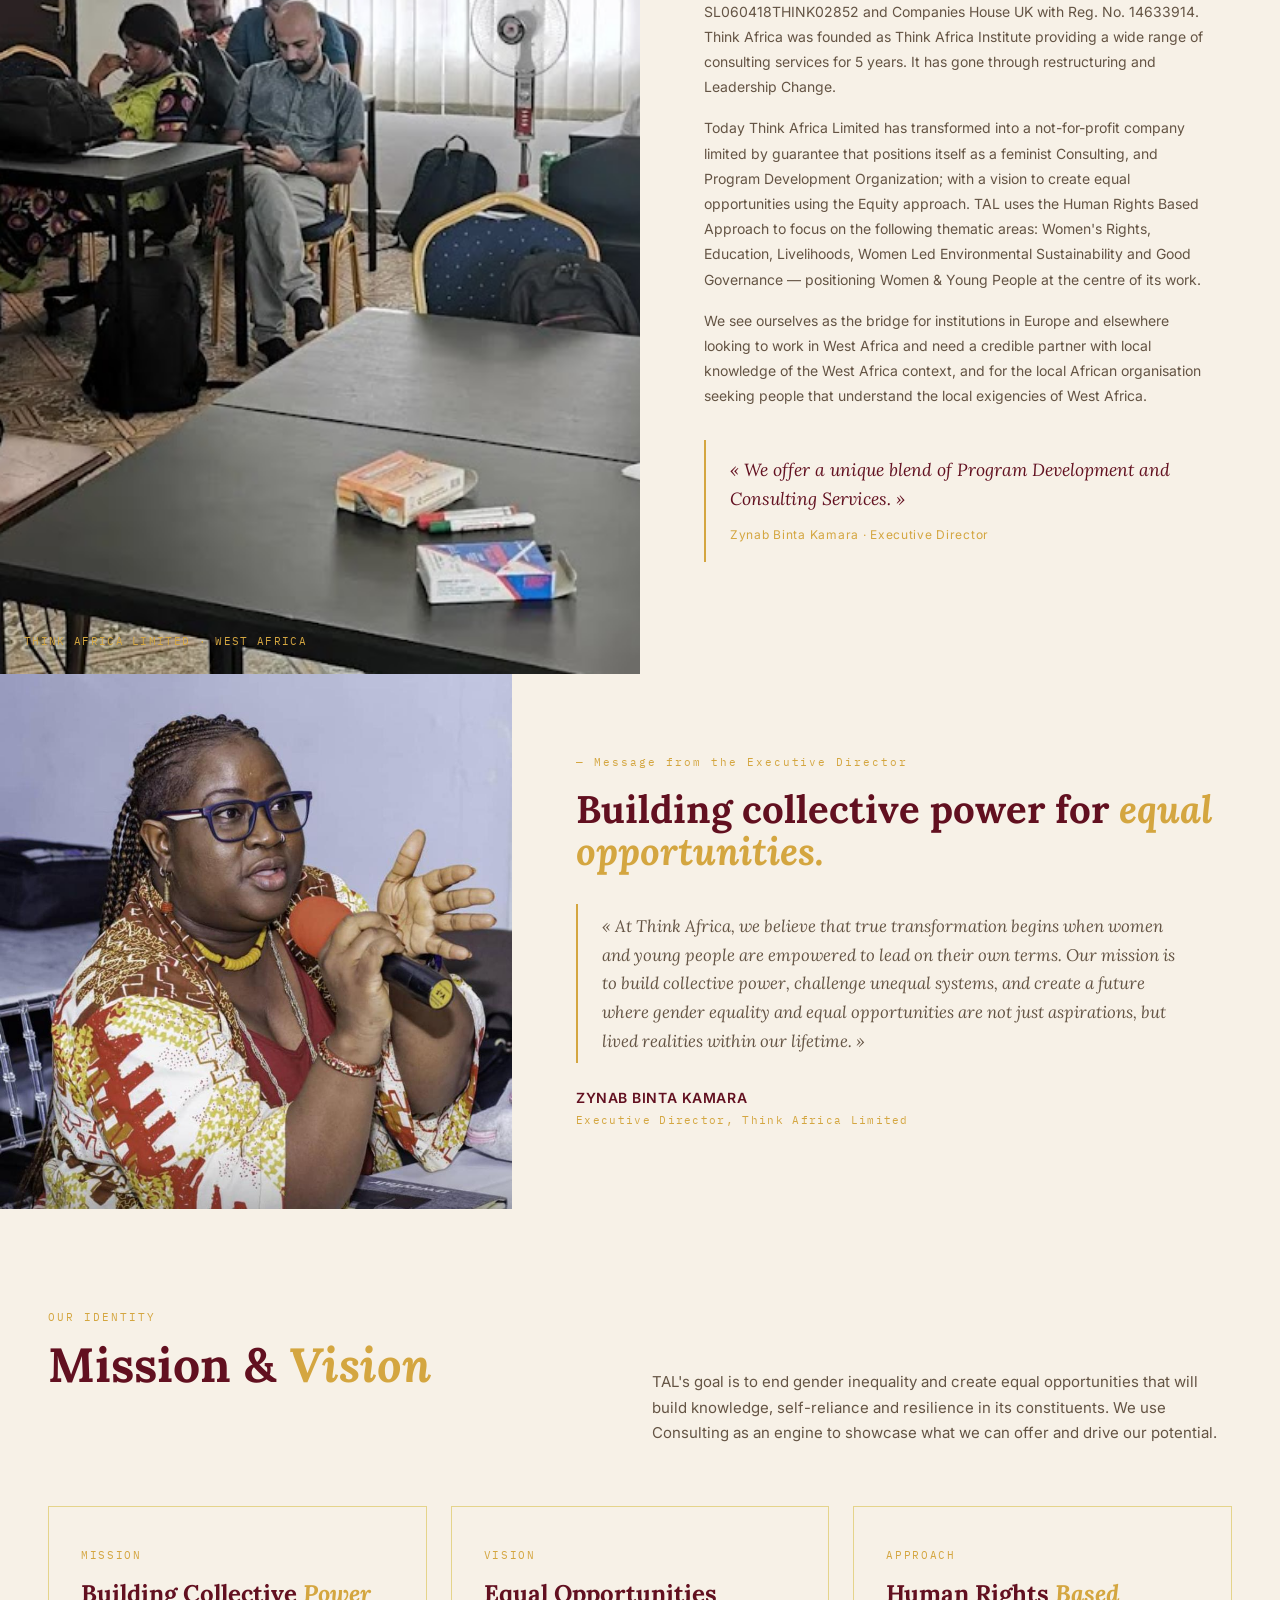
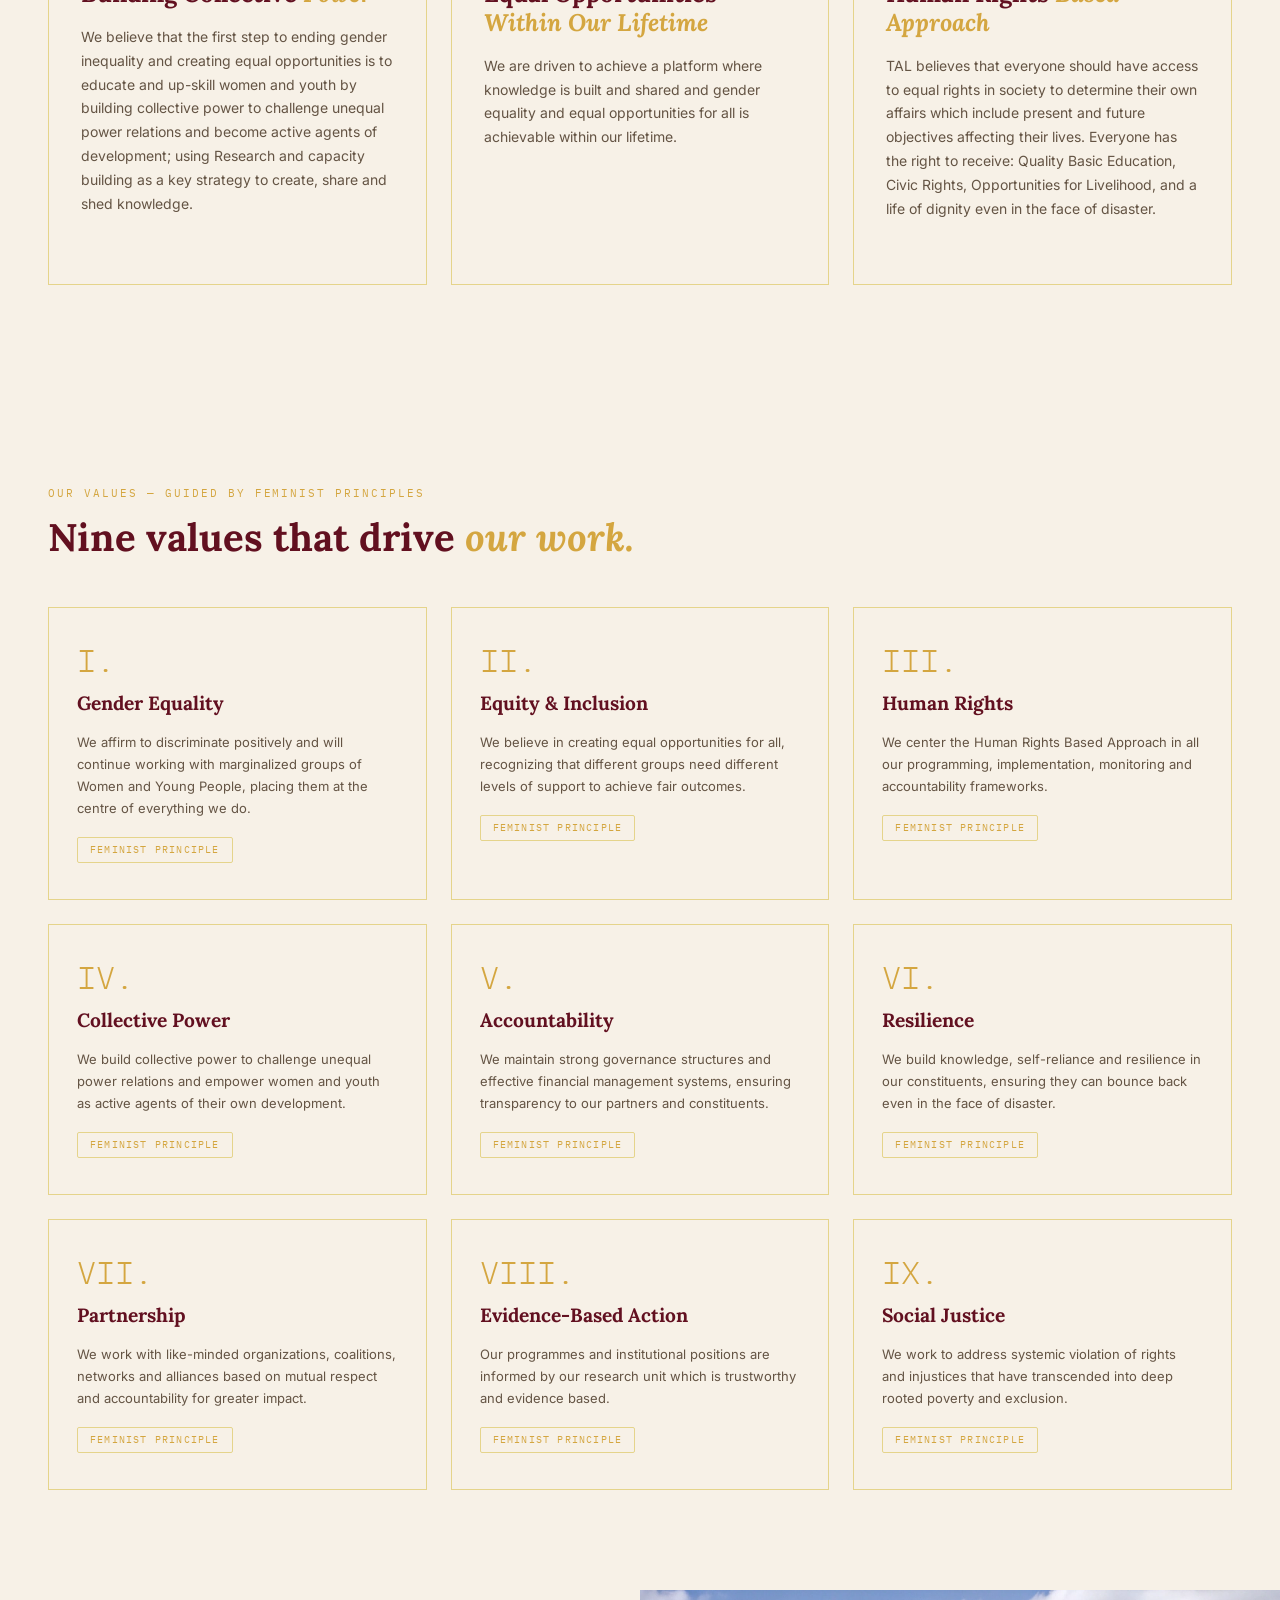
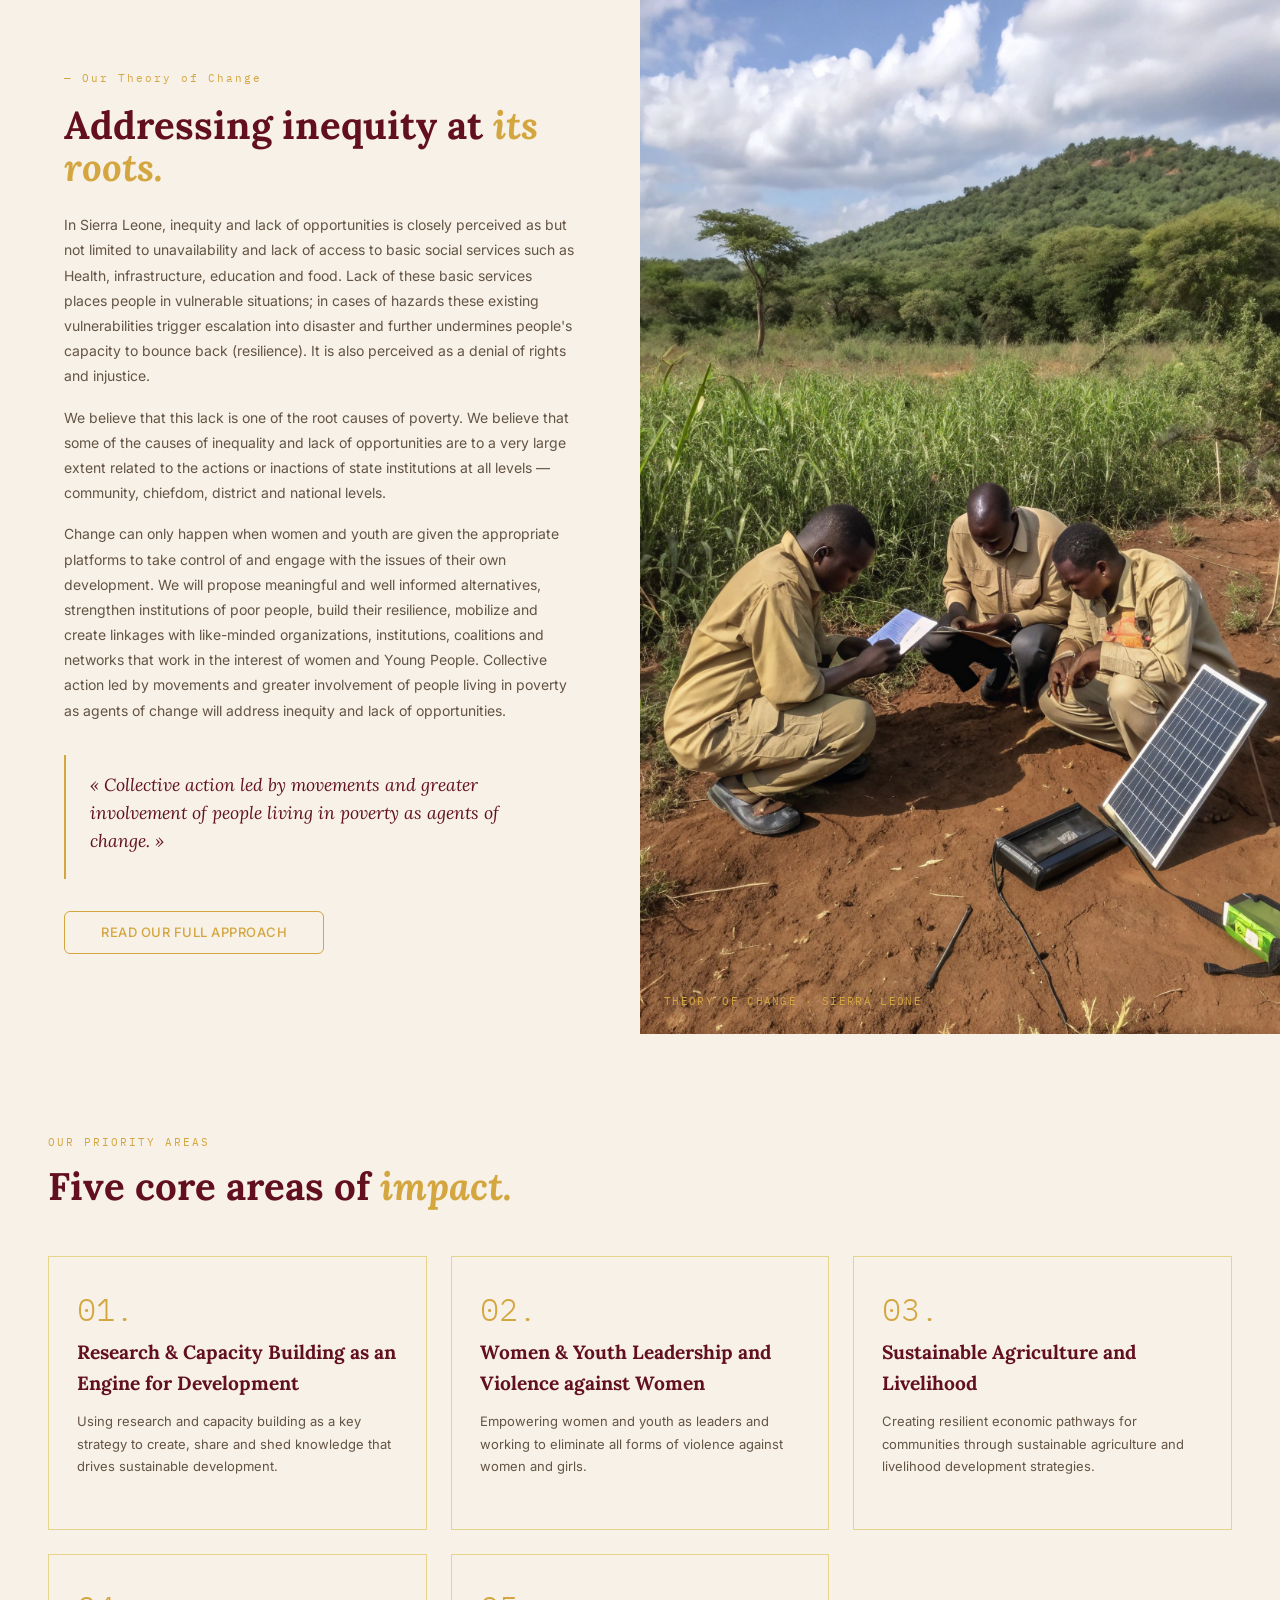
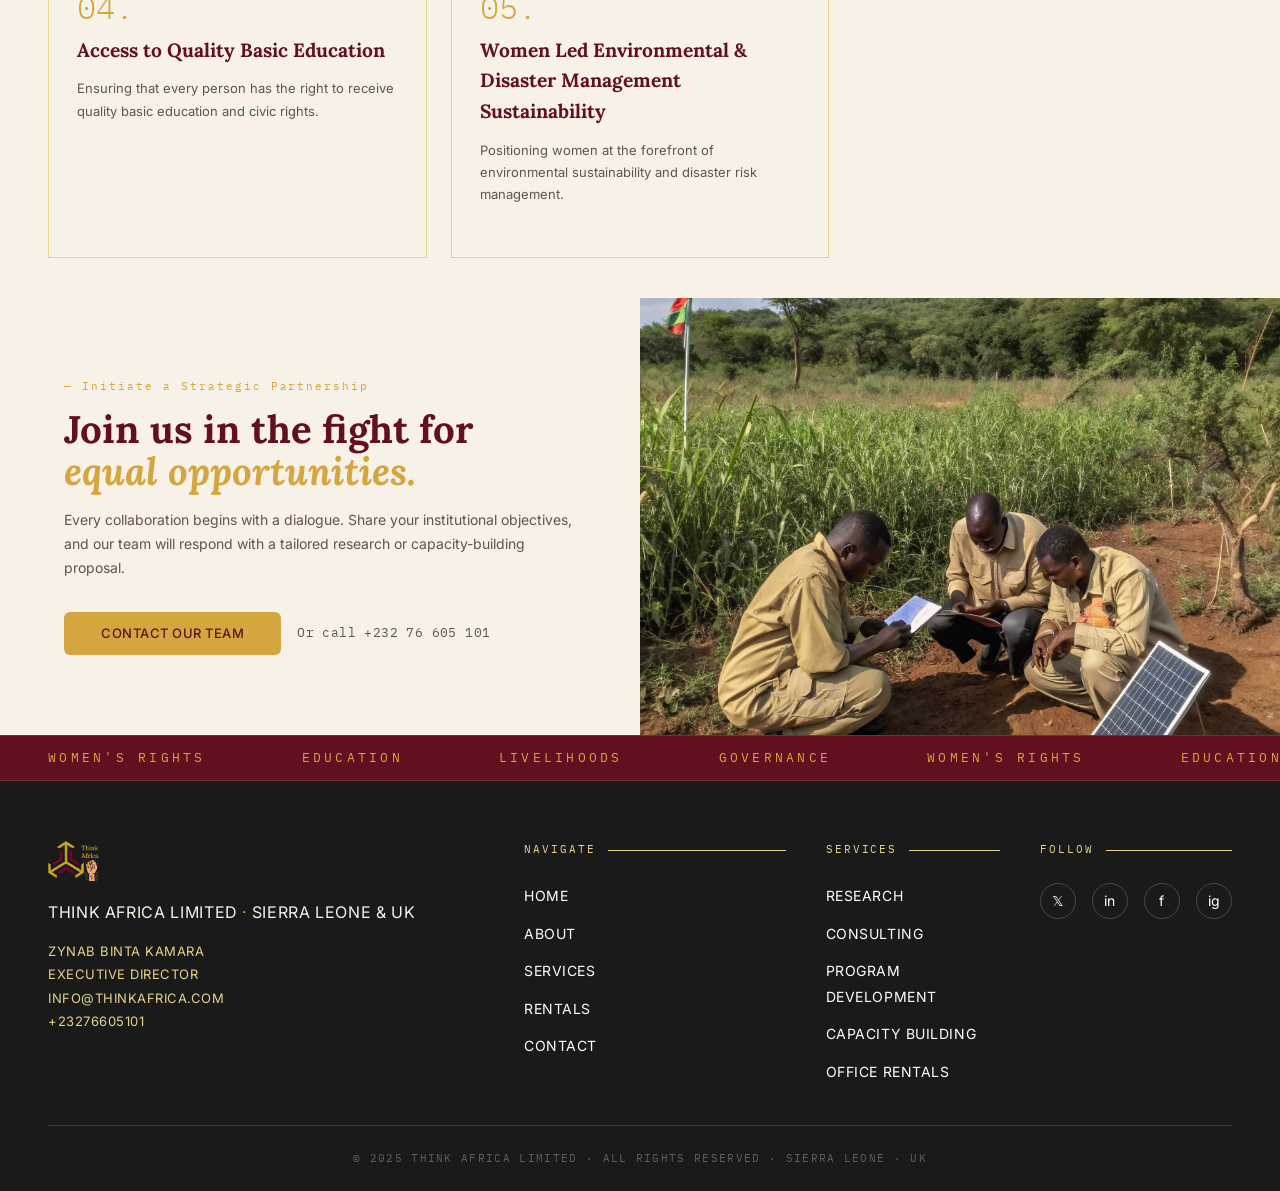
==== commit cf85cbfb: "Replace field research image on homepage" ====
--- a/index.html
+++ b/index.html
@@ -73,7 +73,7 @@
   <!-- Featured Images -->
   <div class="featured-grid">
     <div class="featured-card">
-      <img src="images/hero-bg.jpg" alt="Think Africa team conducting field research in Sierra Leone" loading="lazy">
+      <img src="images/field-research.jpg" alt="Think Africa team conducting field research in Sierra Leone" loading="lazy">
       <div class="featured-label"><span>field research — sierra leone</span></div>
     </div>
     <div class="featured-card">
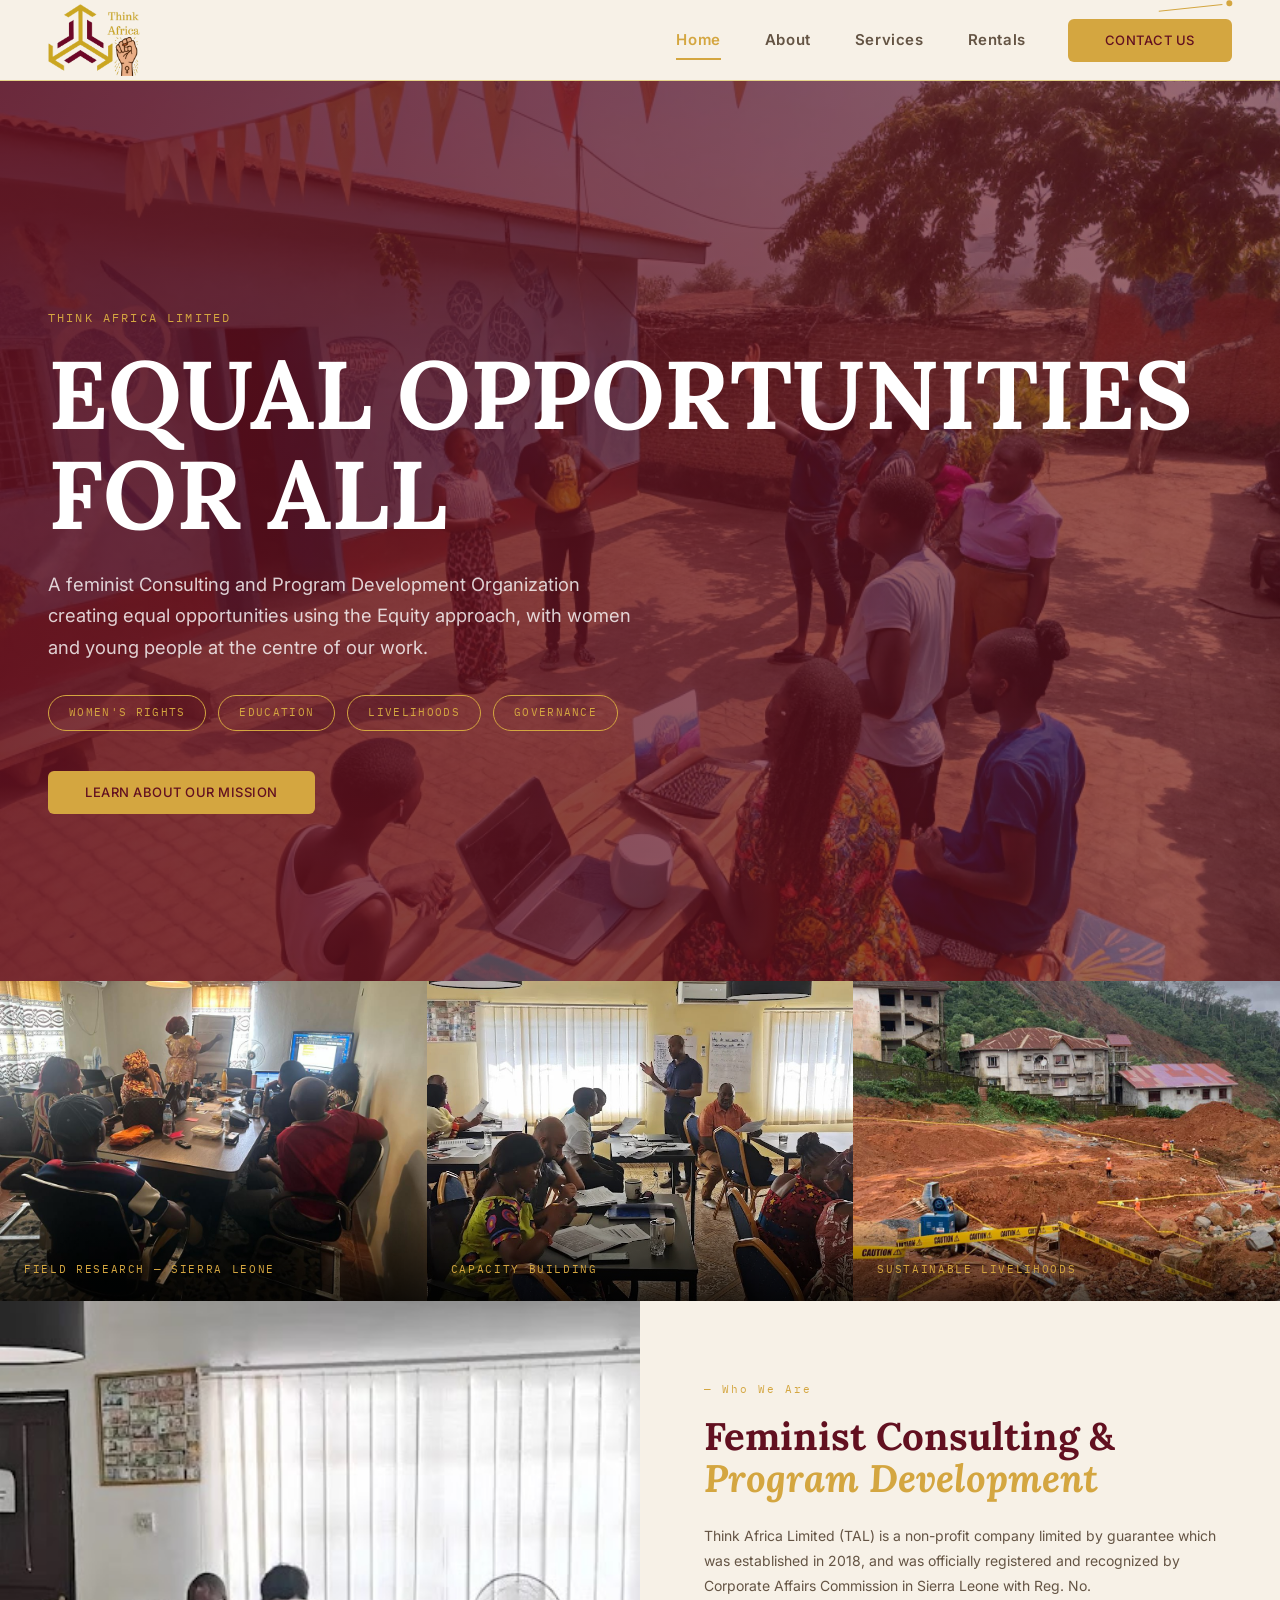
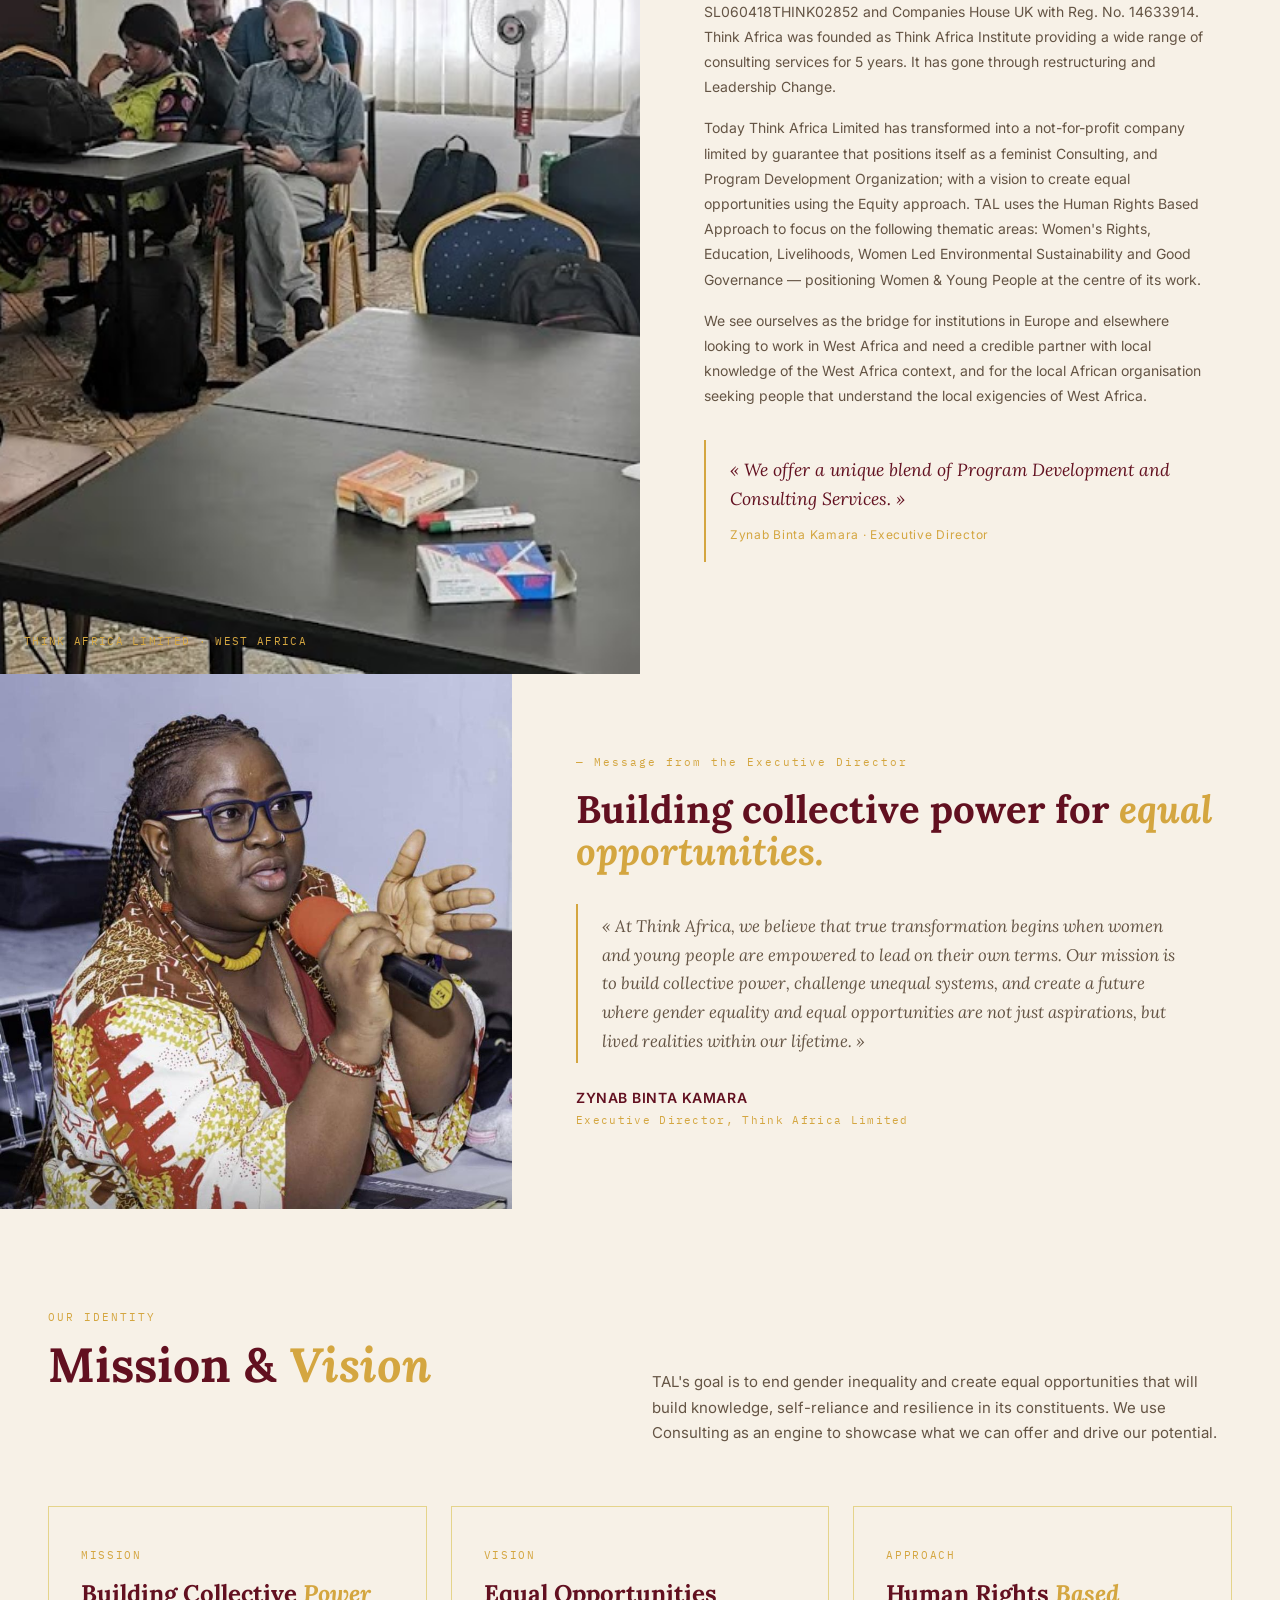
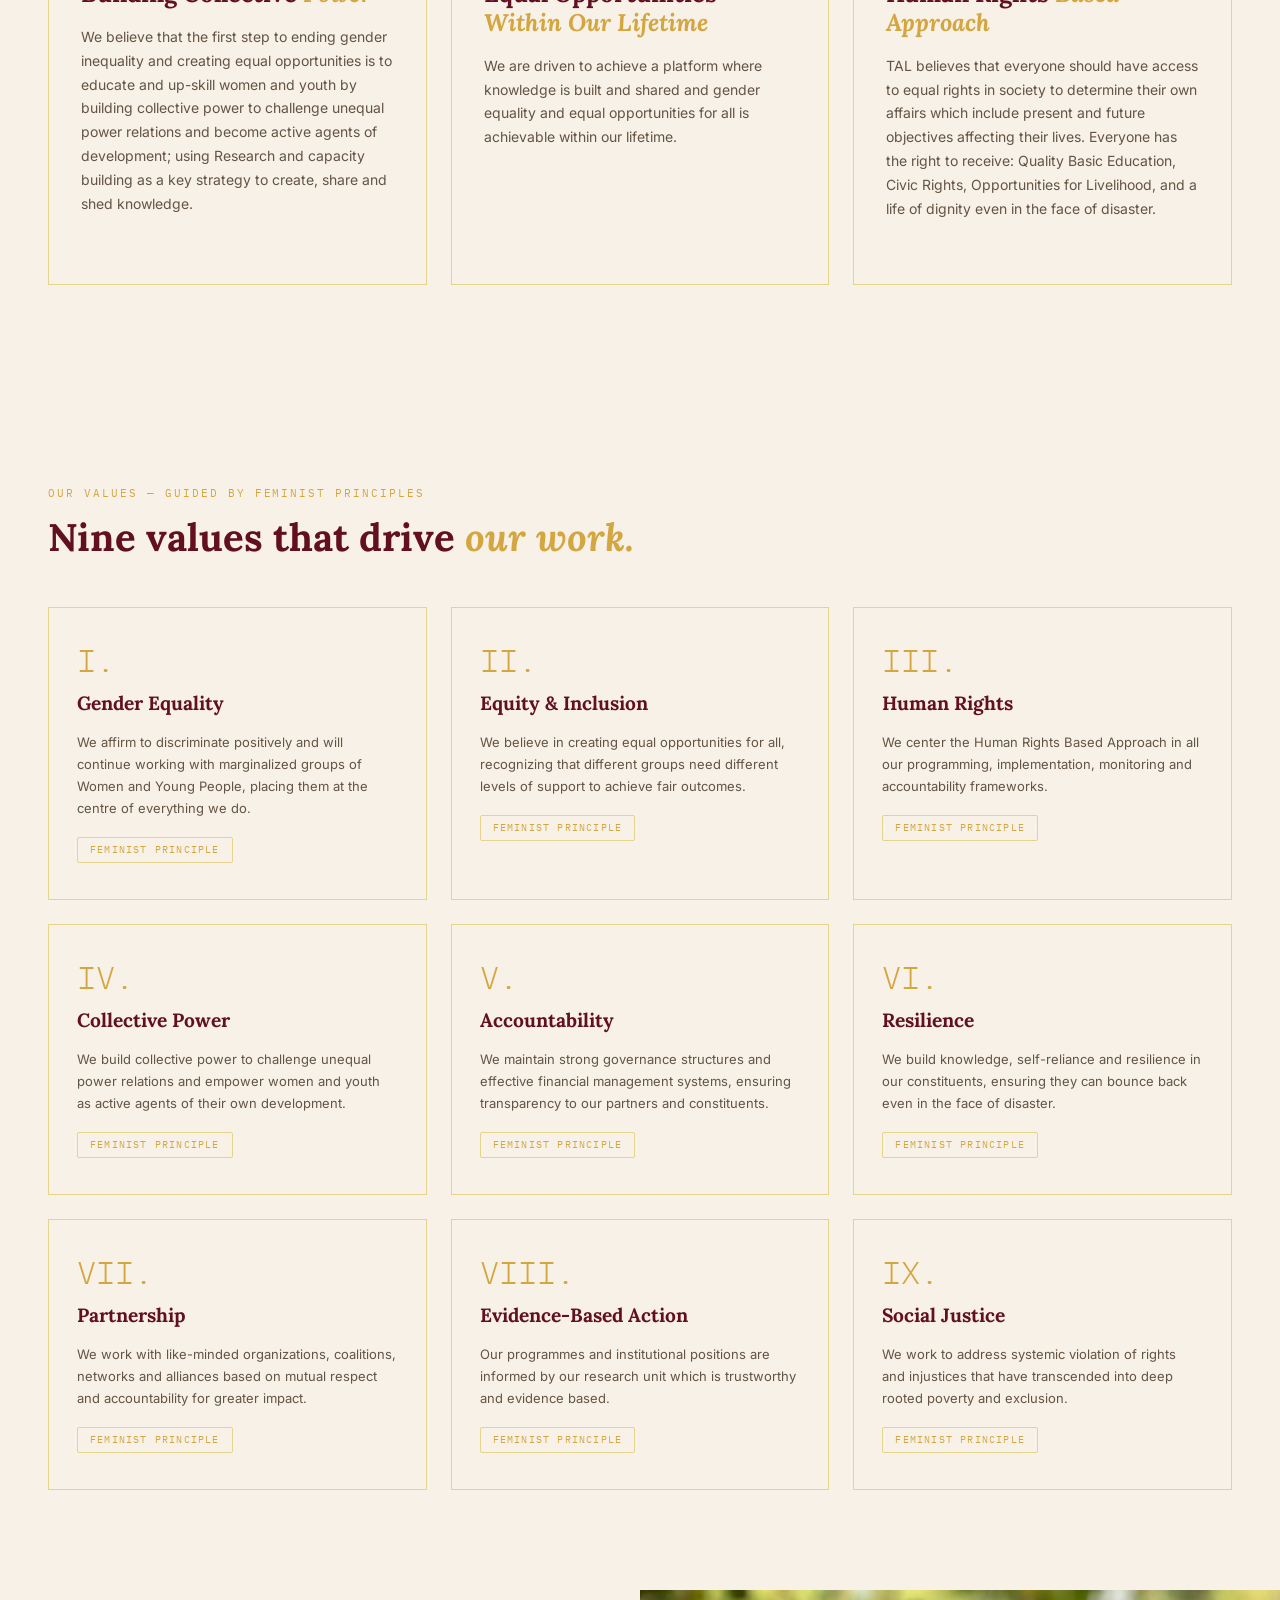
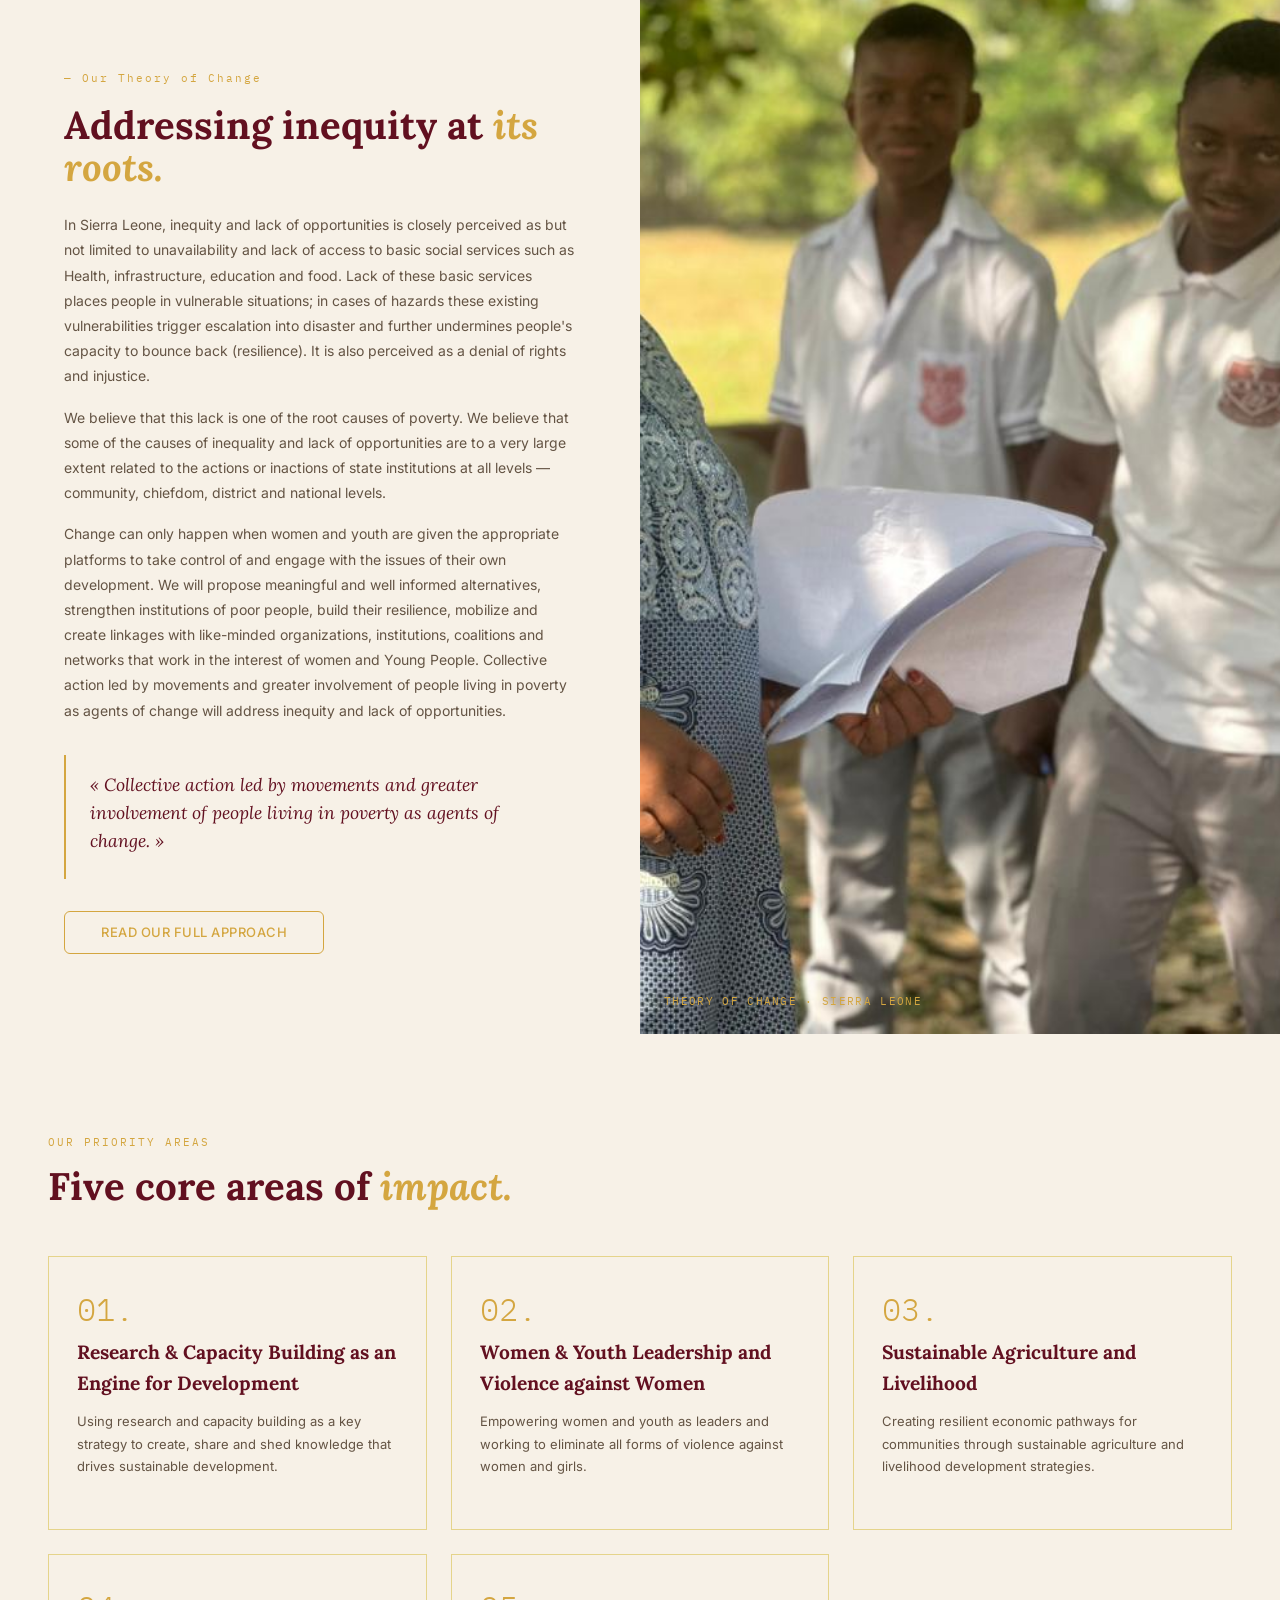
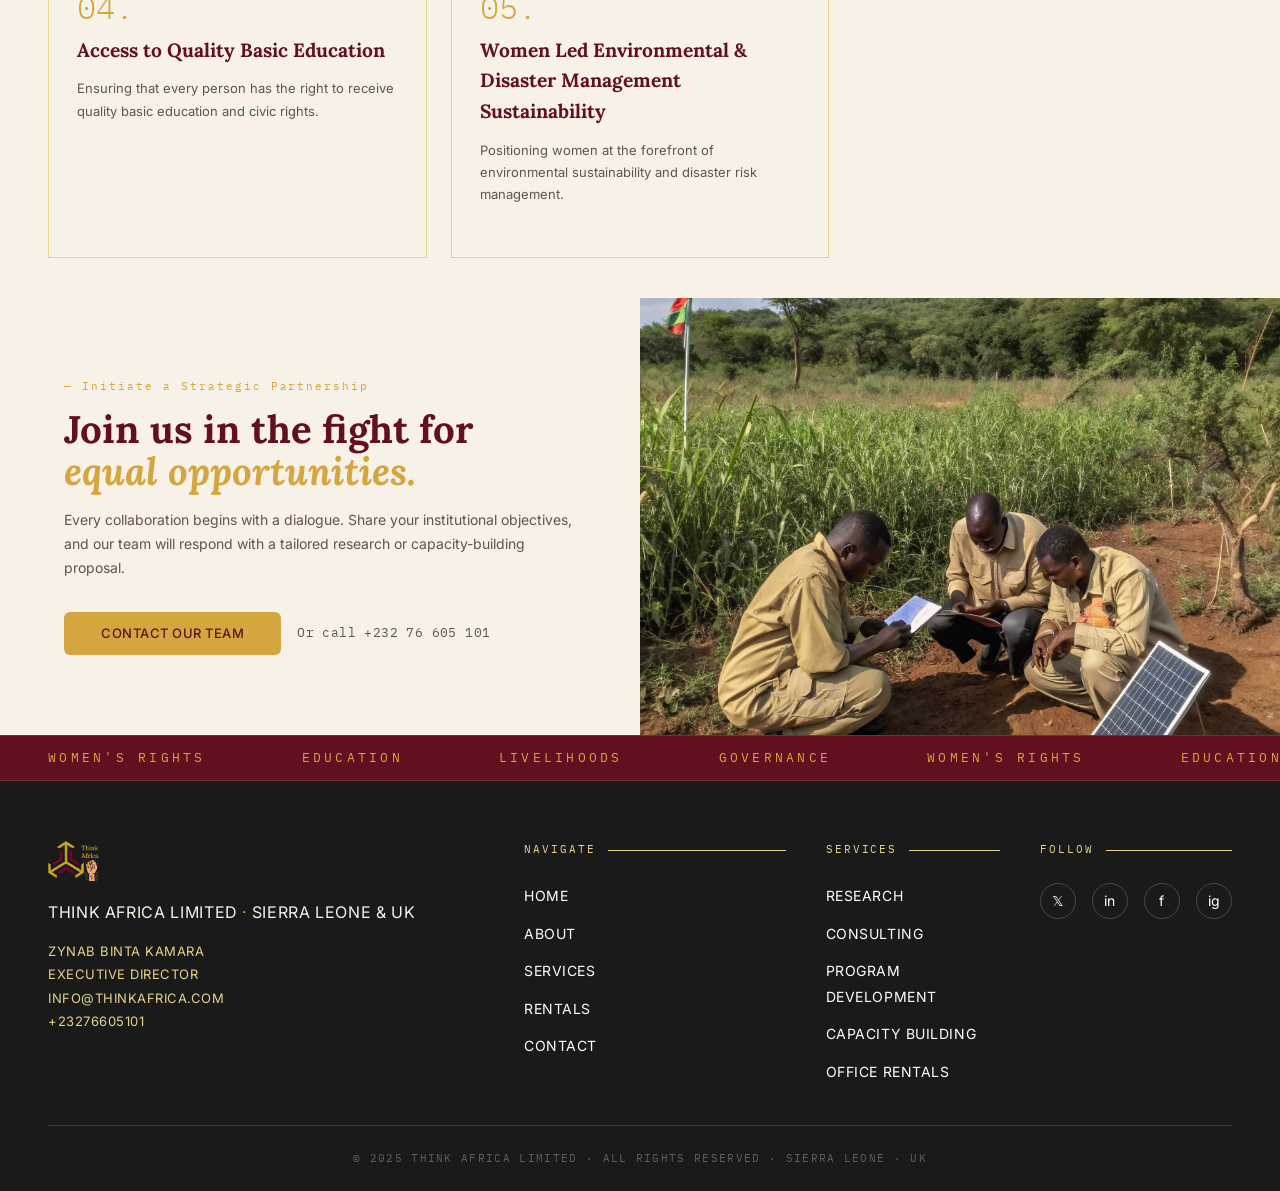
==== commit 9f73ff2e: "Replace Theory of Change image on homepage and about page" ====
--- a/index.html
+++ b/index.html
@@ -229,7 +229,7 @@
       <a href="about.html" class="btn btn-outline">Read Our Full Approach</a>
     </div>
     <div class="dna-image">
-      <img src="images/cta-image.jpg" alt="Community engagement session in Sierra Leone" loading="lazy">
+      <img src="images/toc-image.jpg" alt="Community engagement session in Sierra Leone" loading="lazy">
       <span class="dna-image-caption">Theory of Change &middot; Sierra Leone</span>
     </div>
   </div>
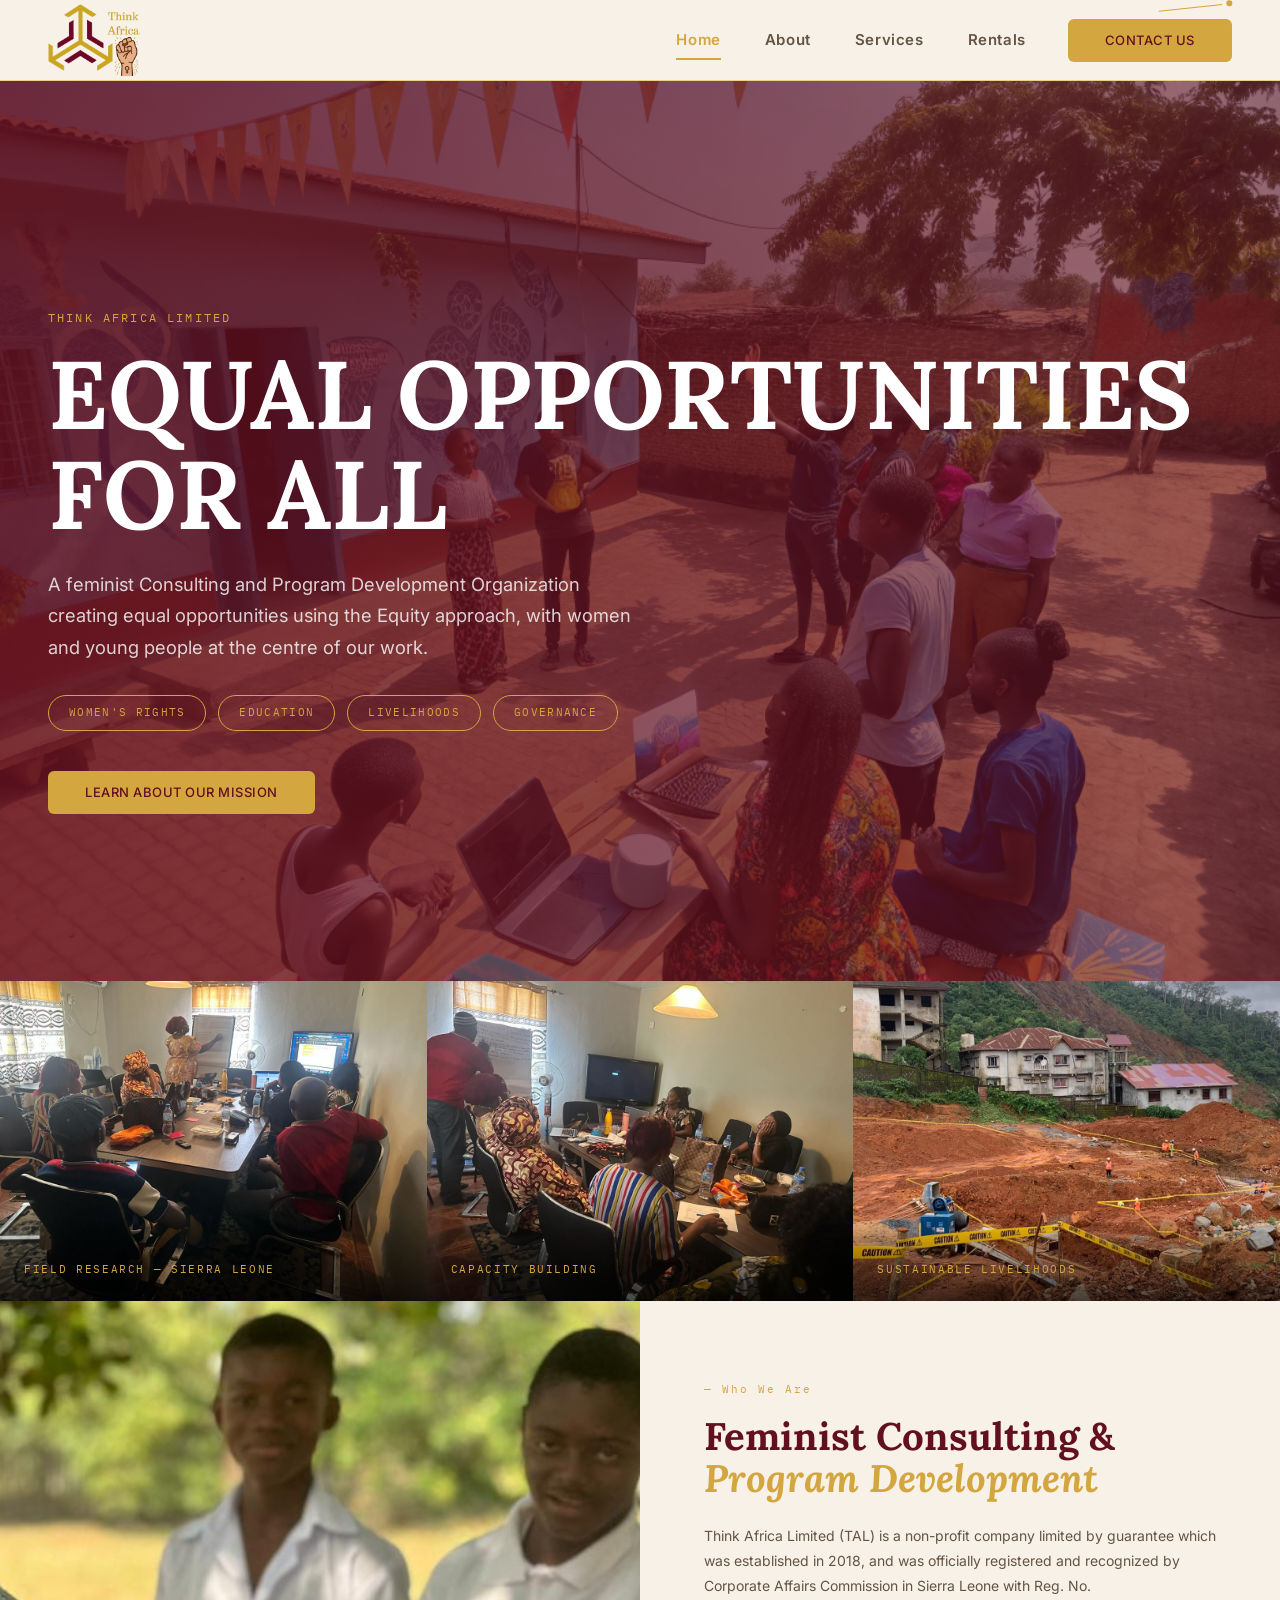
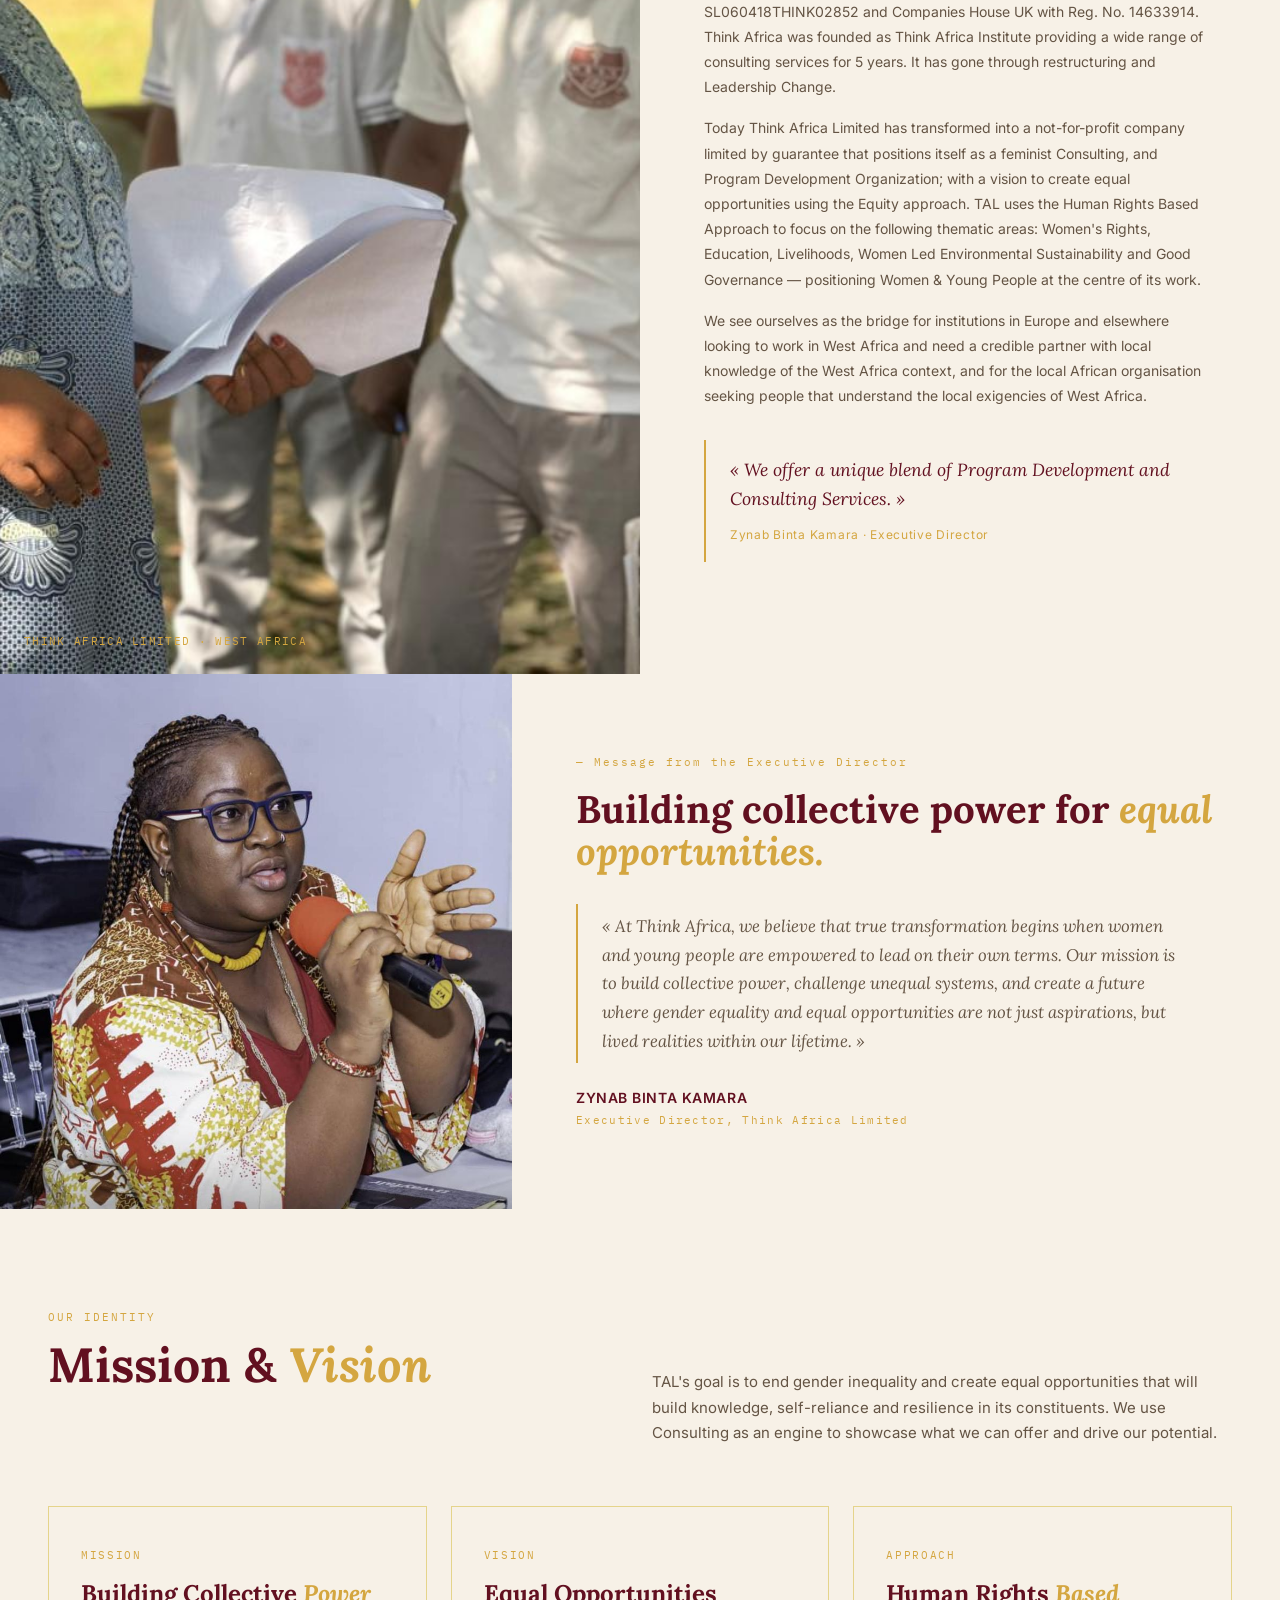
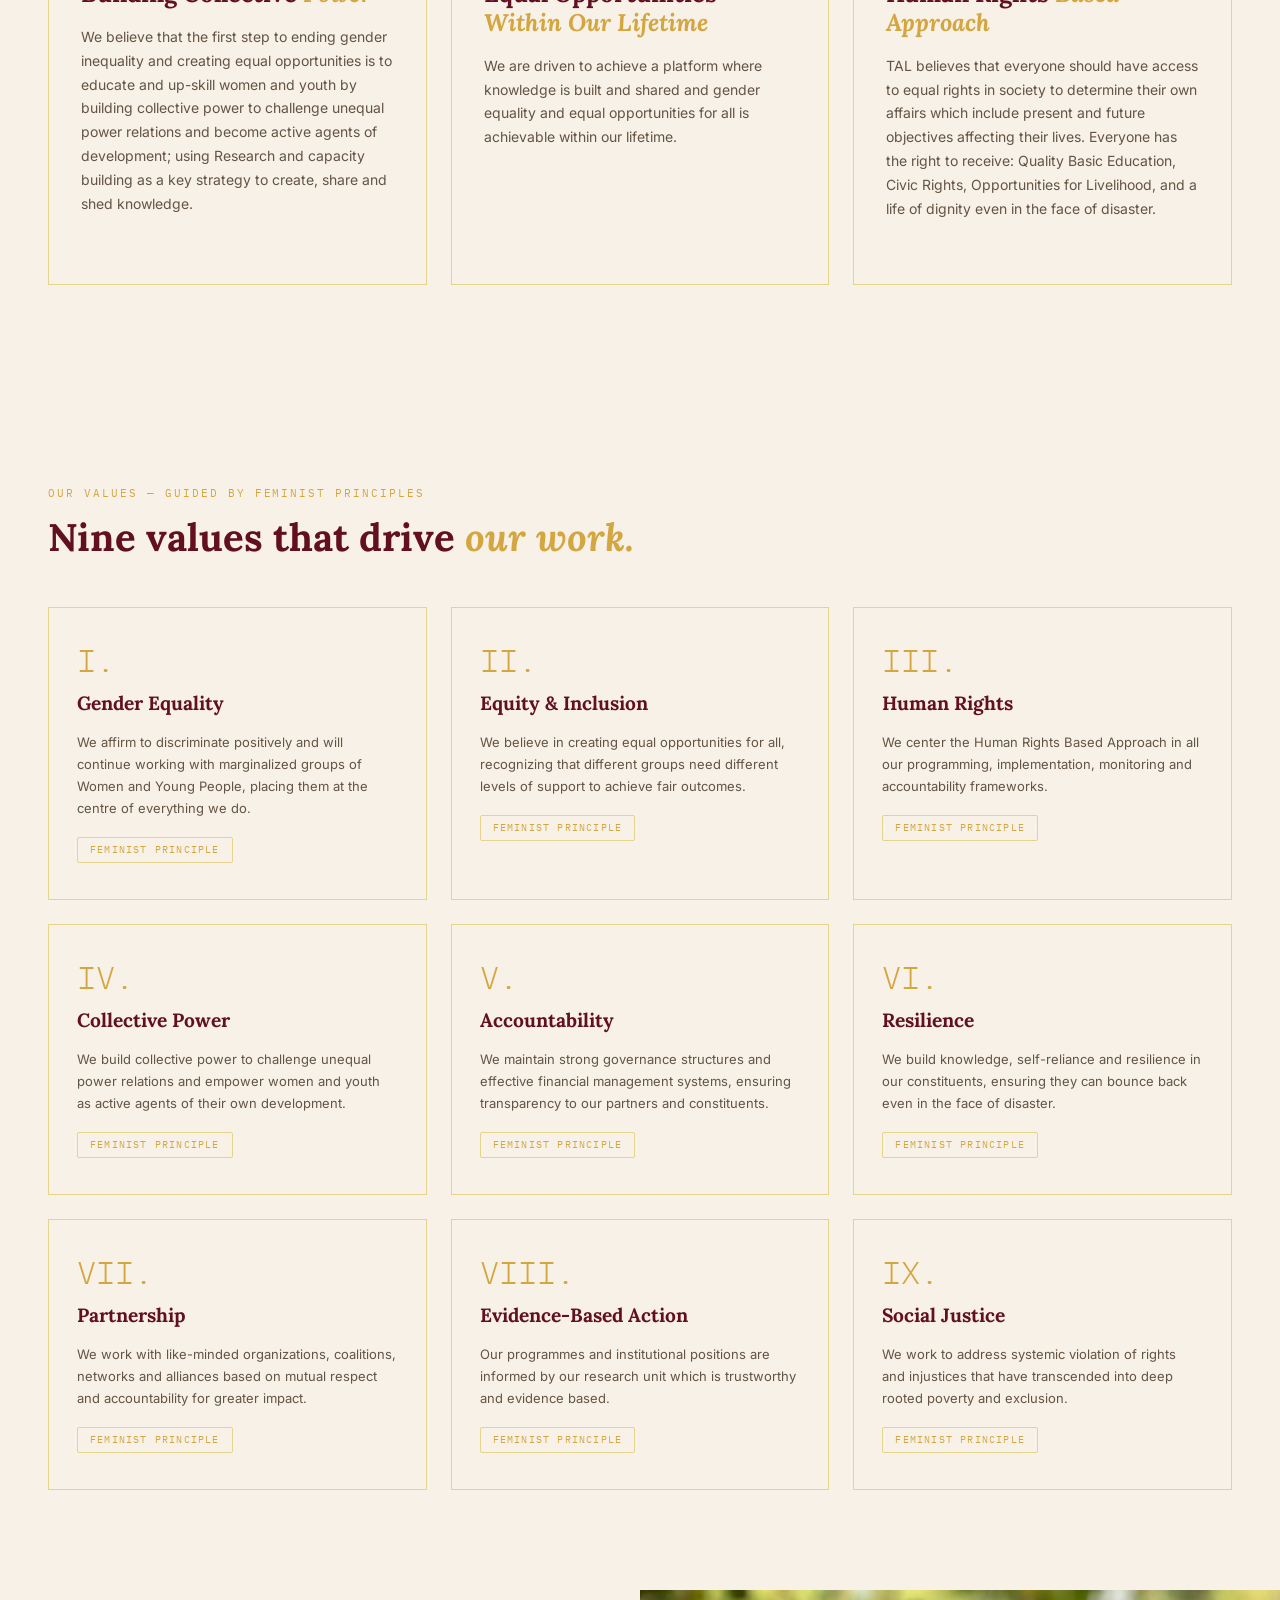
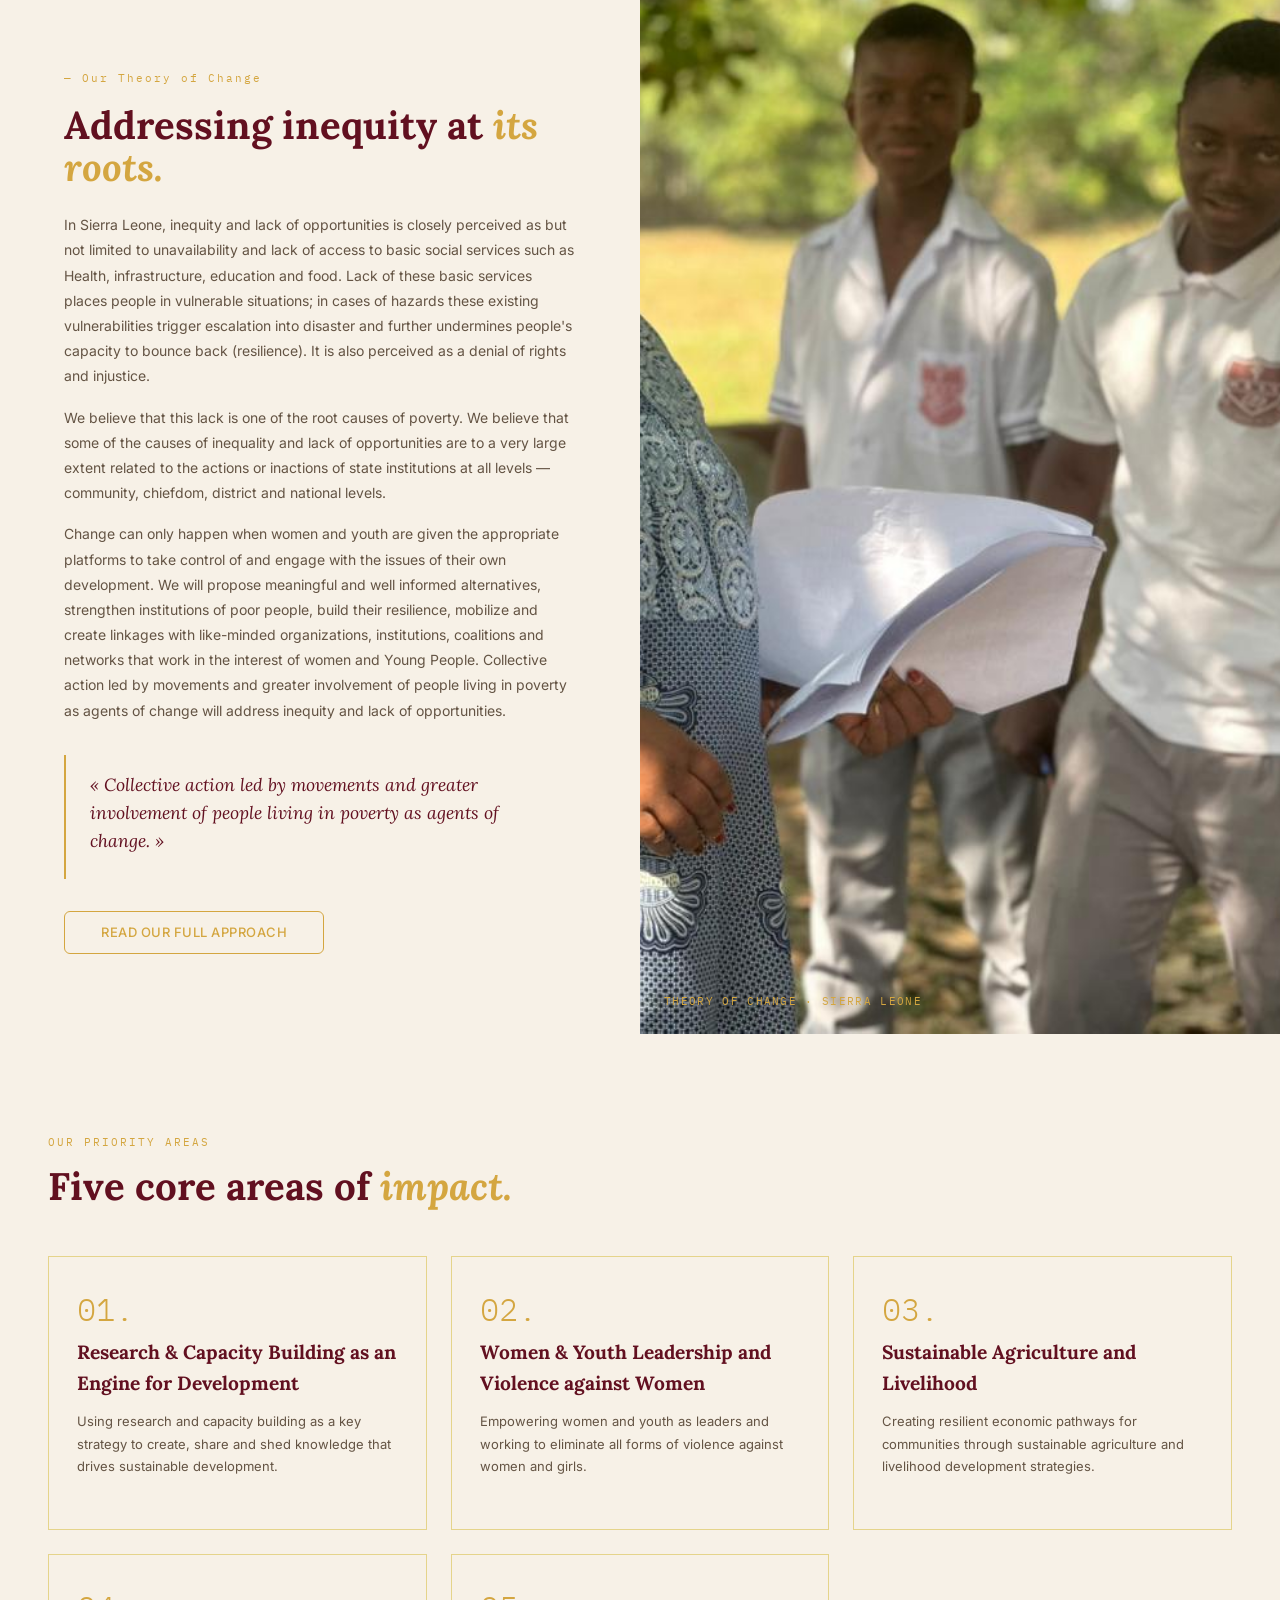
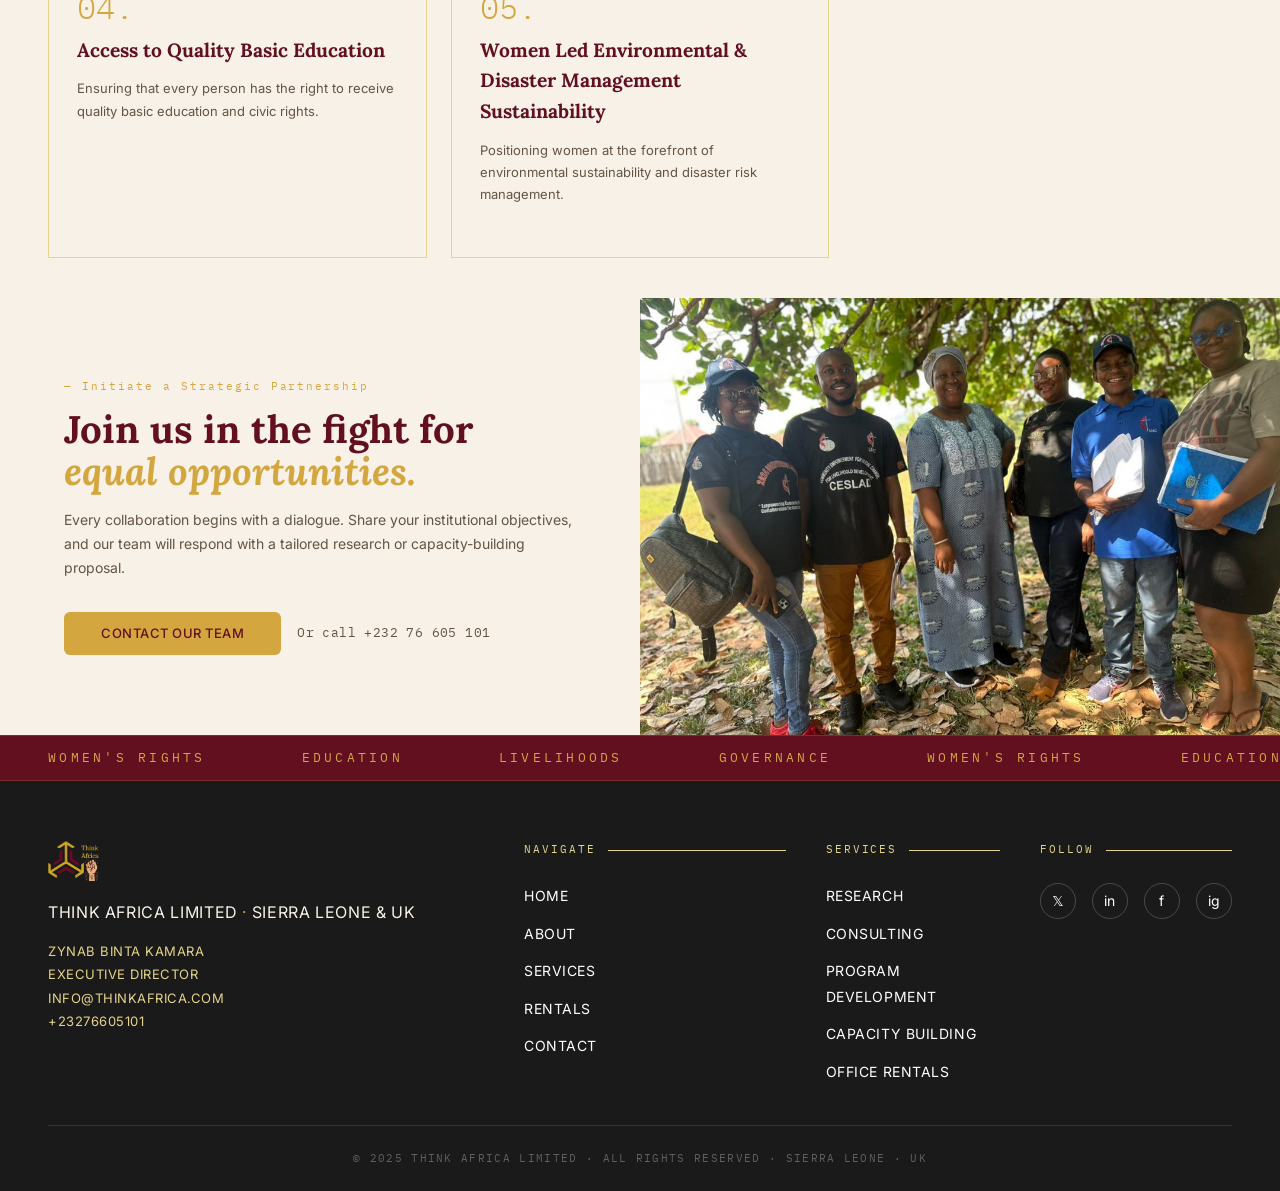
==== commit 675c9ef2: "Replace Think Africa Limited West Africa image on homepage only" ====
--- a/index.html
+++ b/index.html
@@ -89,7 +89,7 @@
   <!-- Who We Are -->
   <div class="dna-section">
     <div class="dna-image">
-      <img src="images/dna-image.jpg" alt="Think Africa Limited team in Sierra Leone" loading="lazy">
+      <img src="images/home-dna.jpg" alt="Think Africa Limited team in Sierra Leone" loading="lazy">
       <span class="dna-image-caption">Think Africa Limited &middot; West Africa</span>
     </div>
     <div class="dna-content">
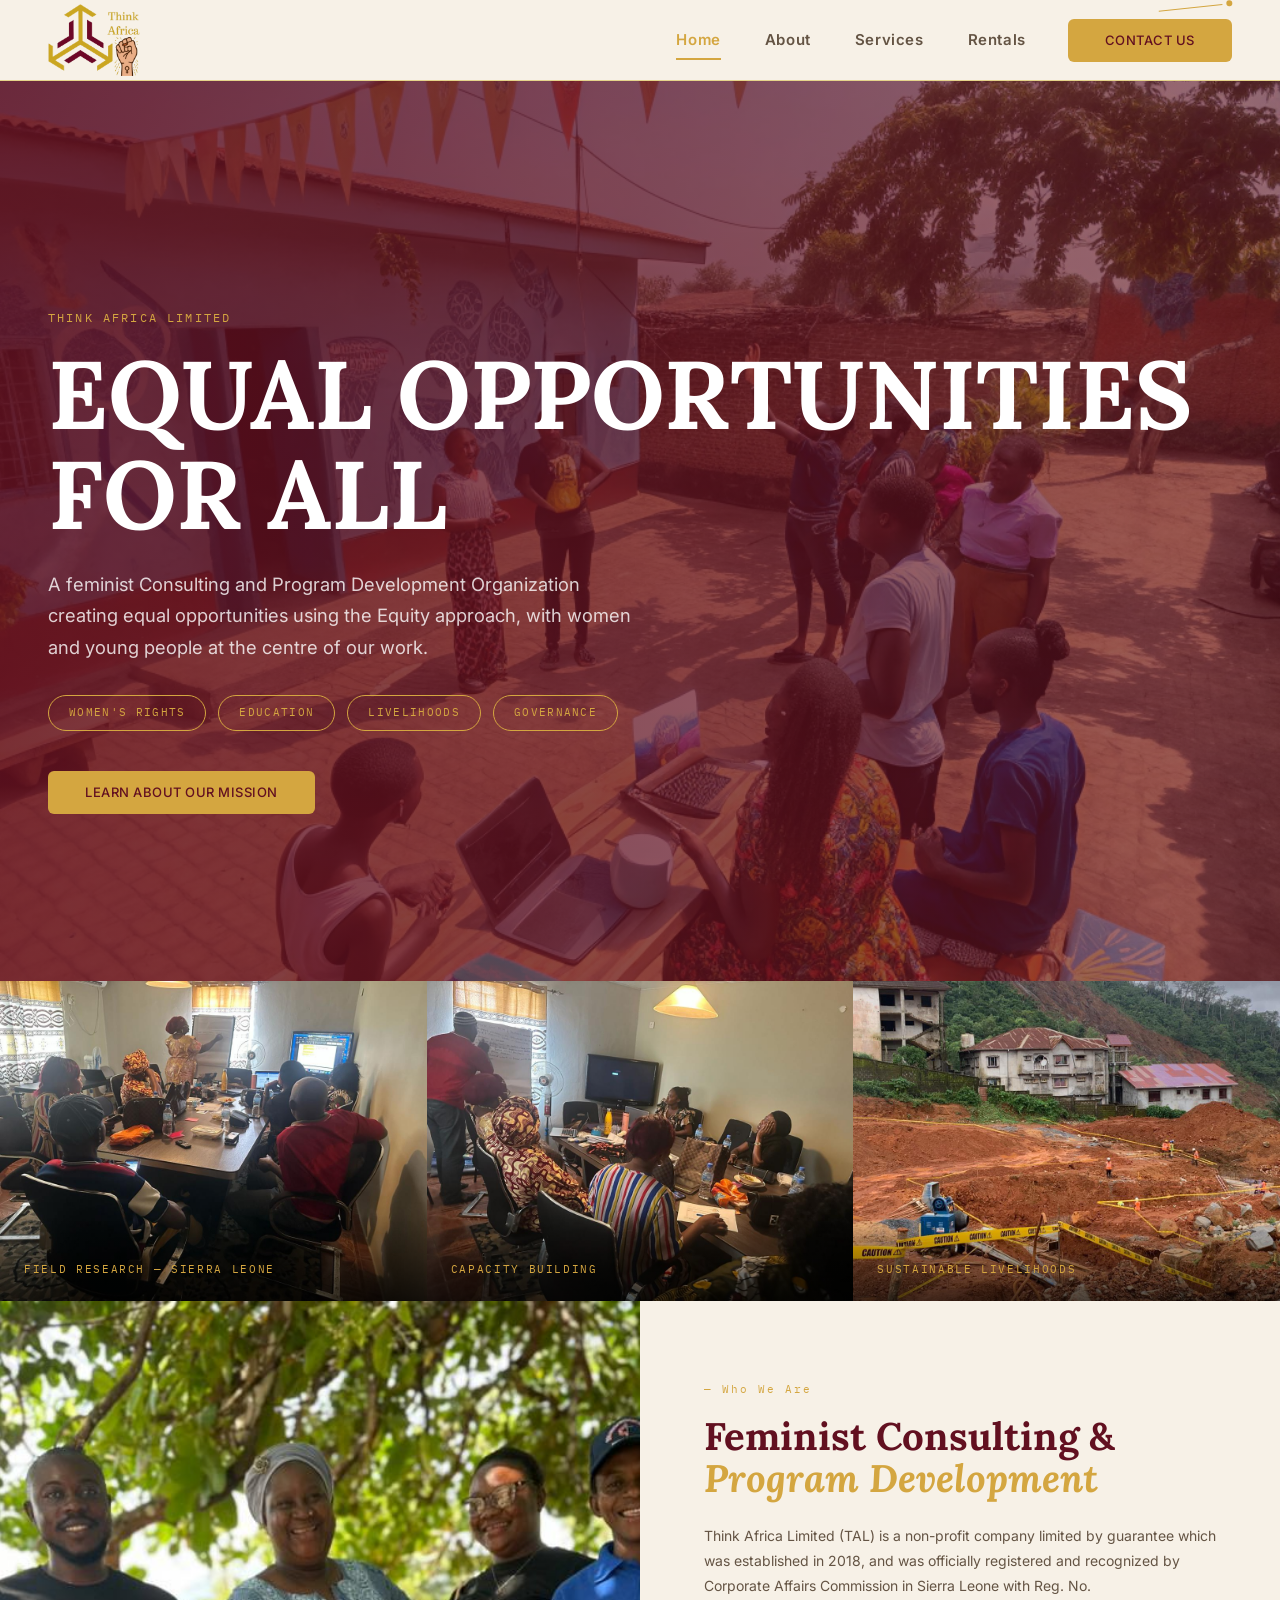
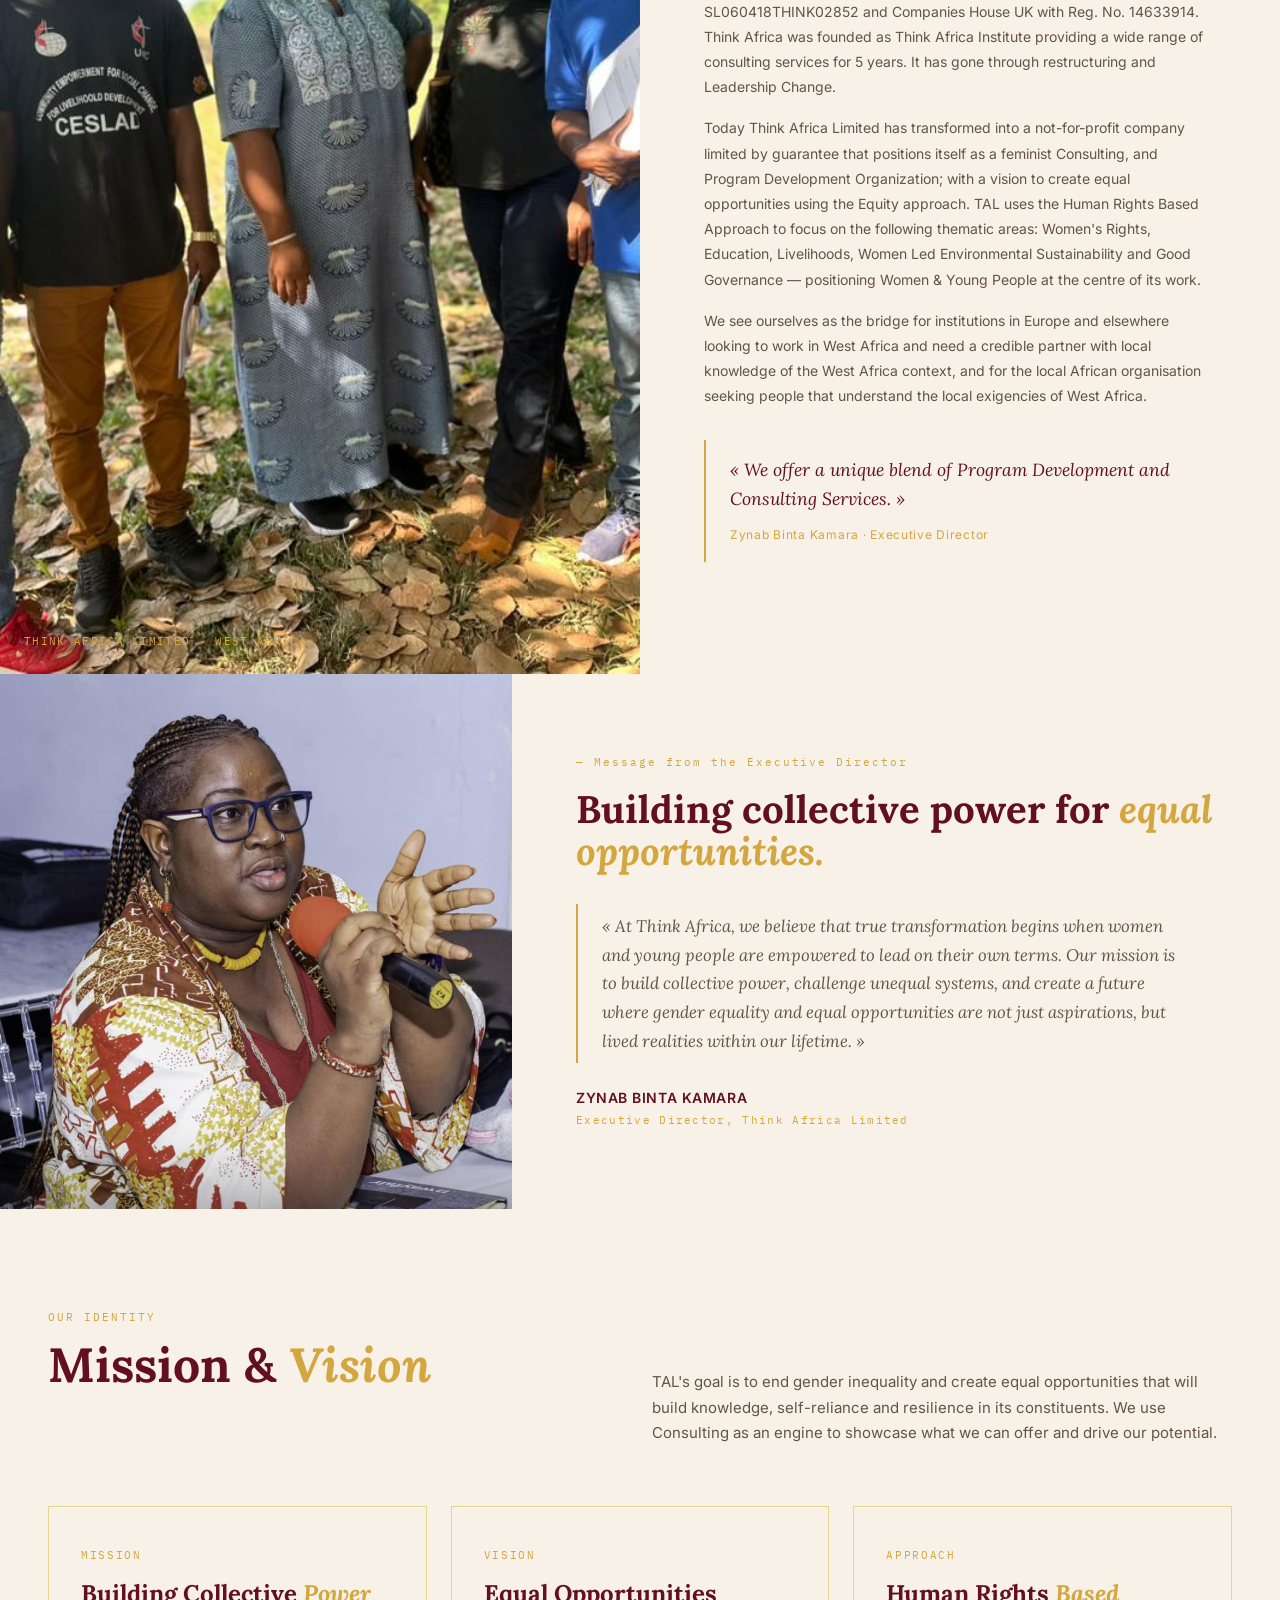
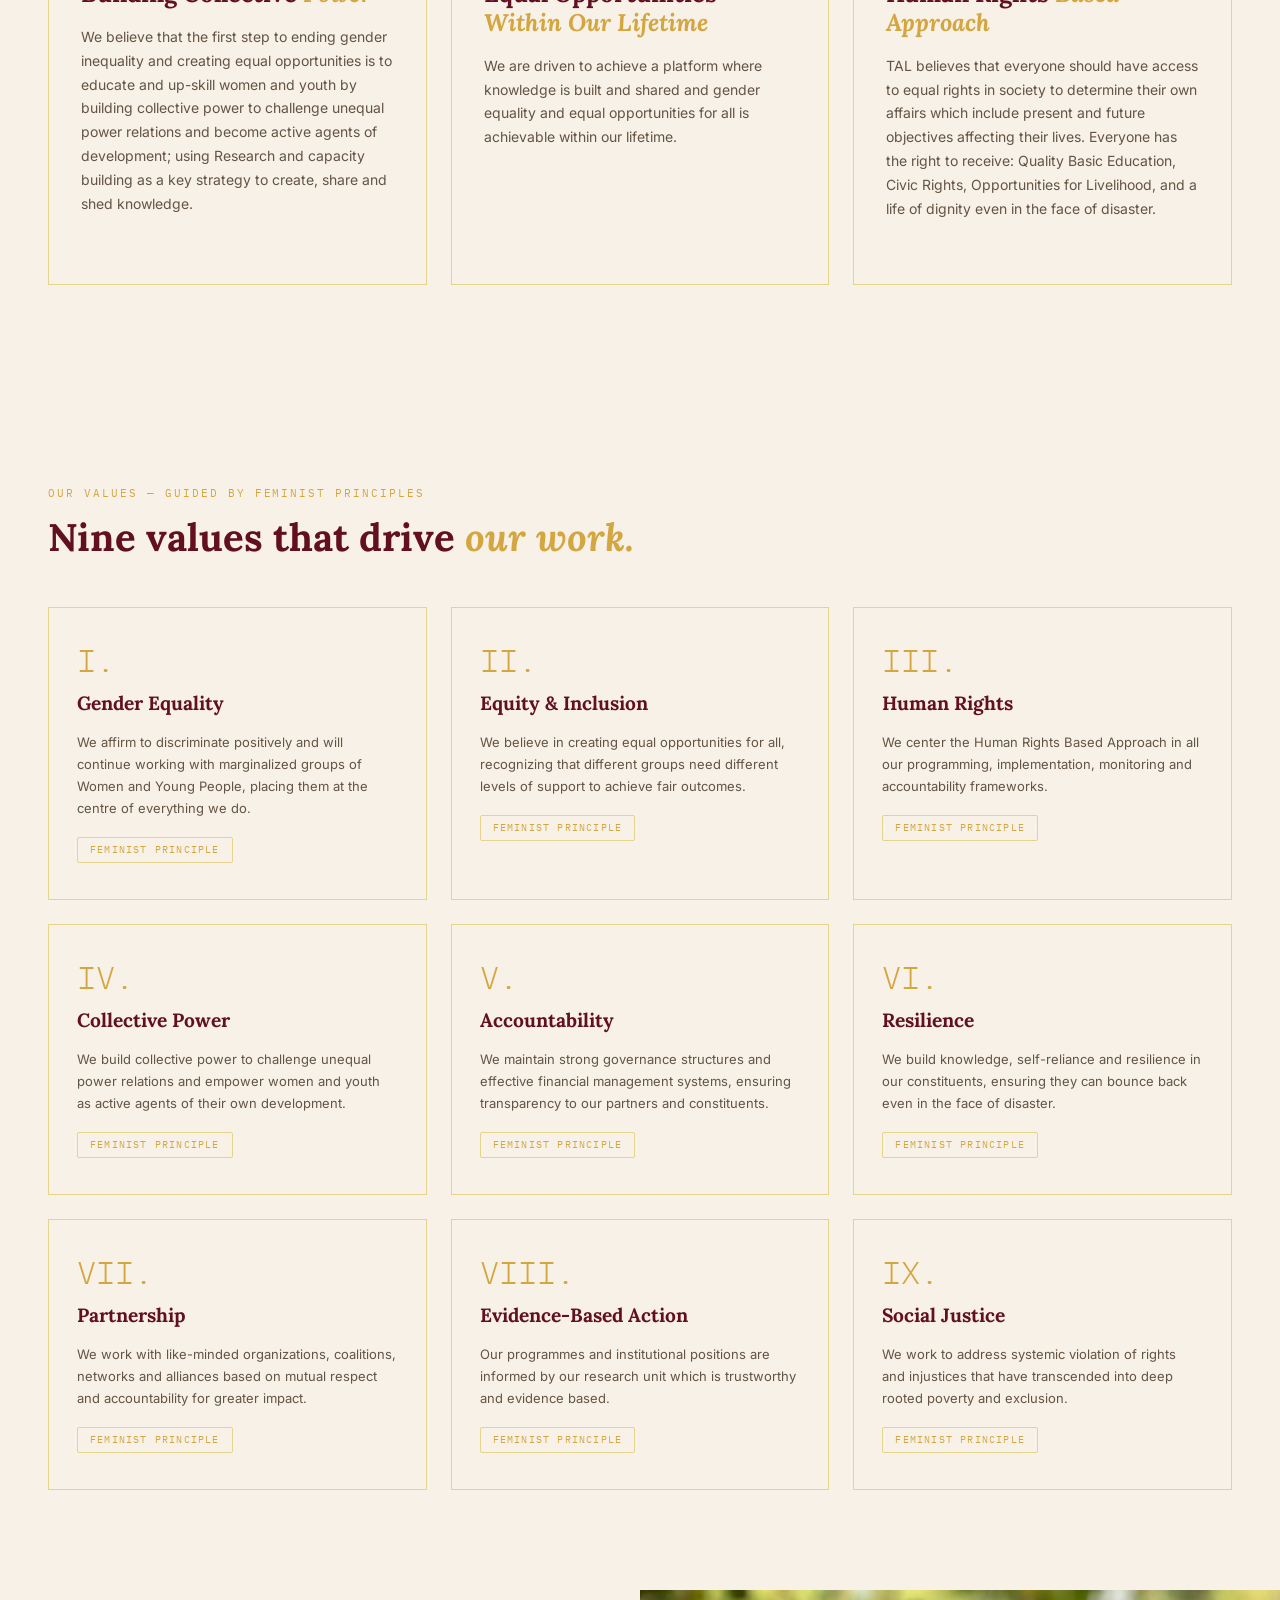
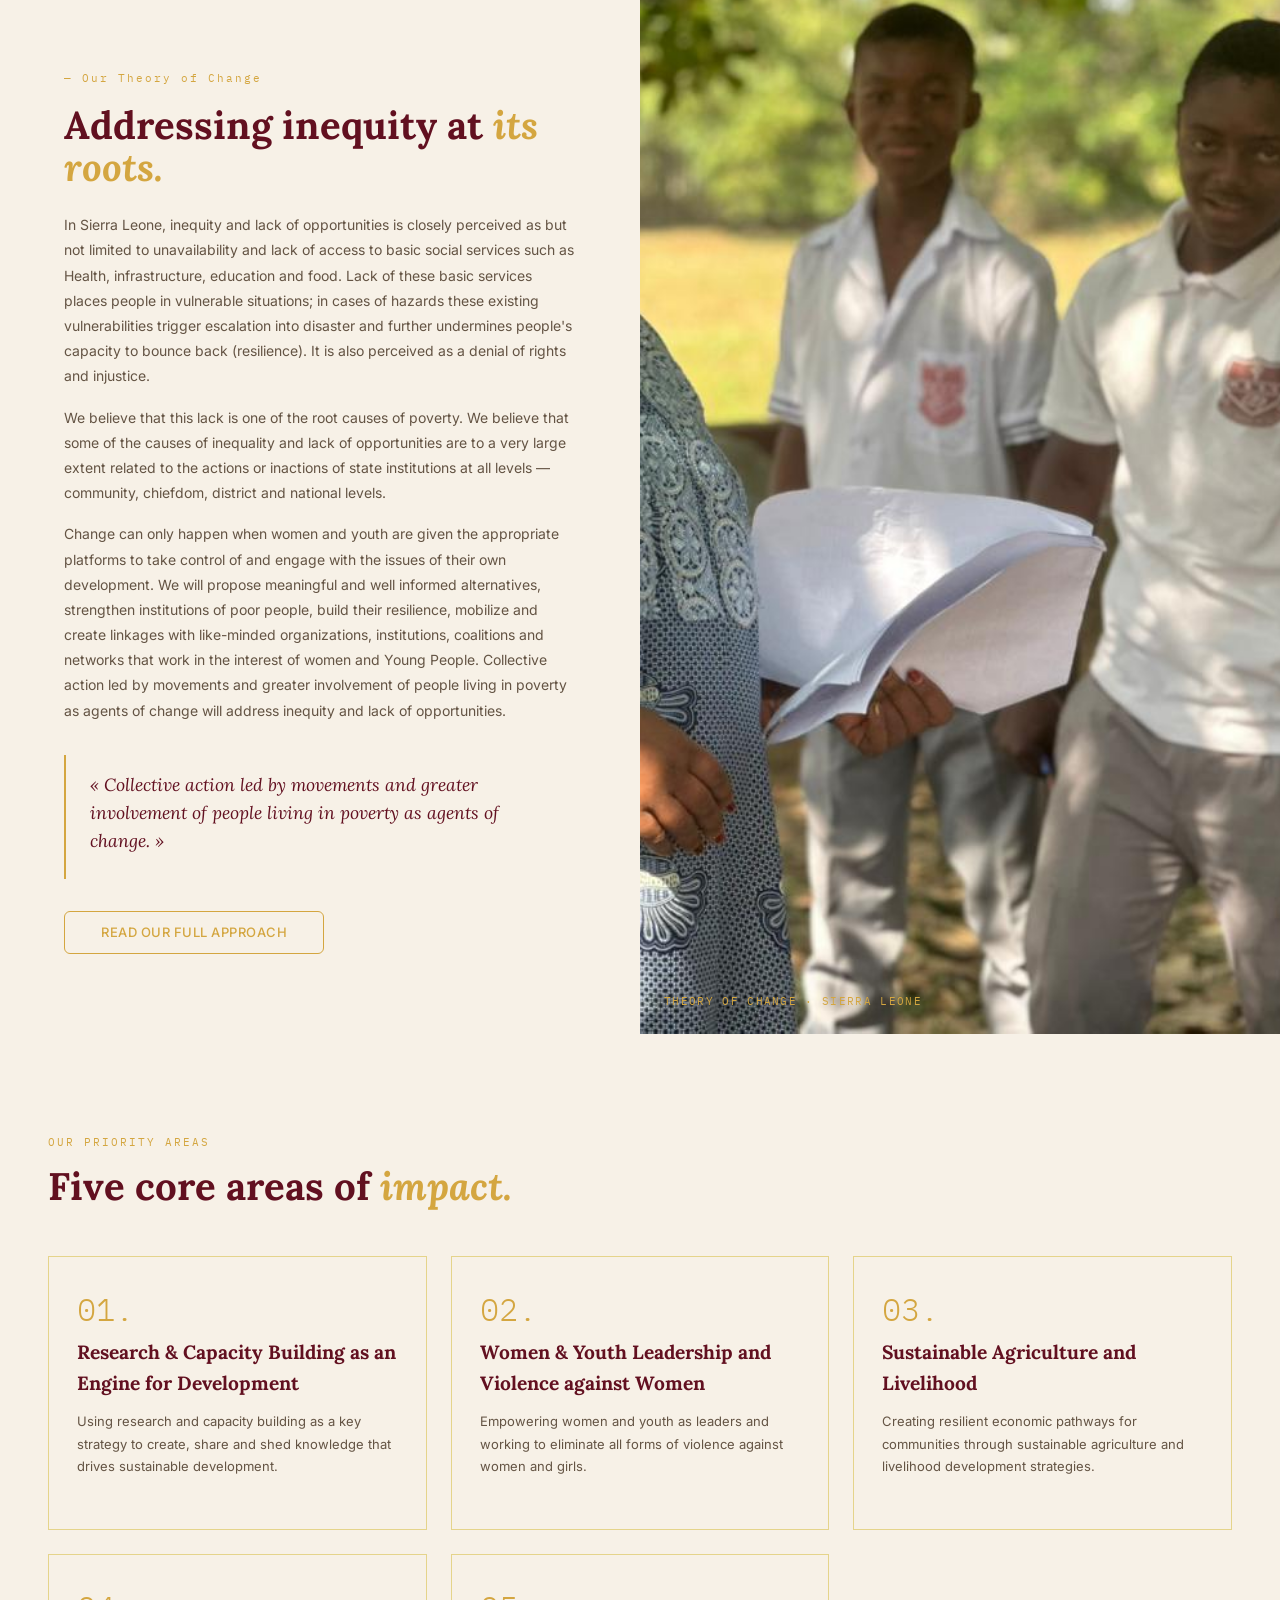
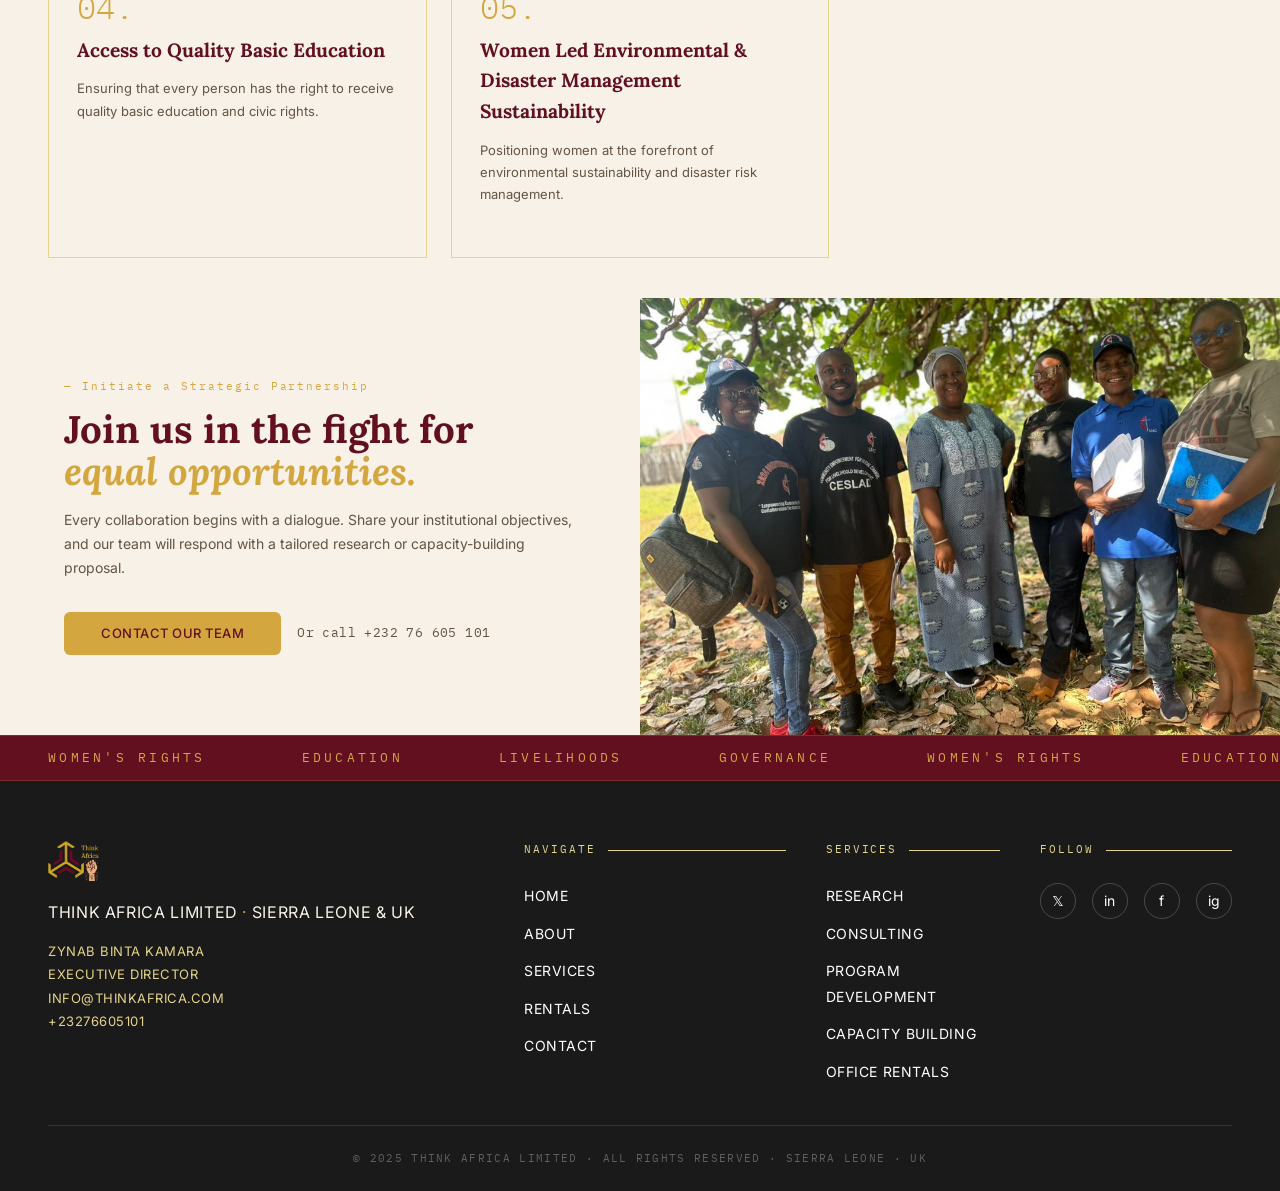
==== commit a8d1a940: "Replace Think Africa Limited West Africa image on homepage" ====
(no text change in the page or its own stylesheets)
